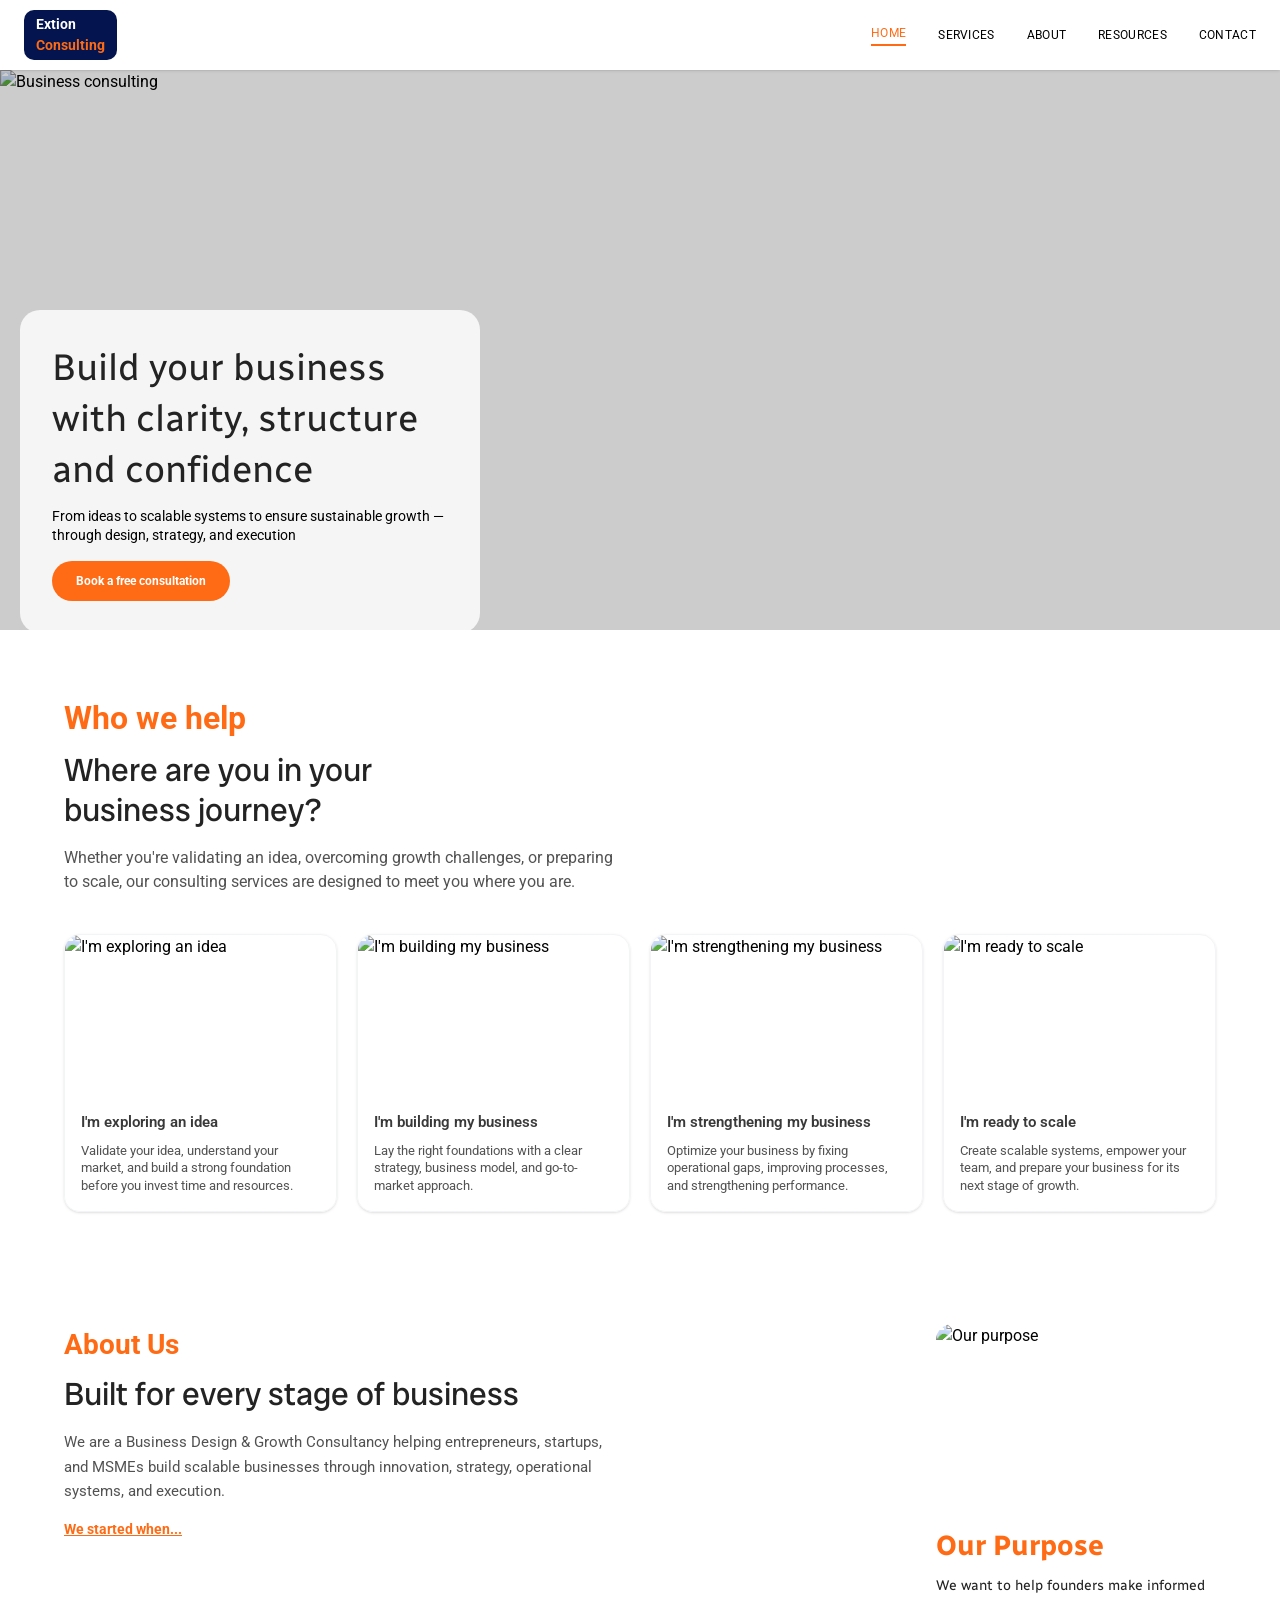
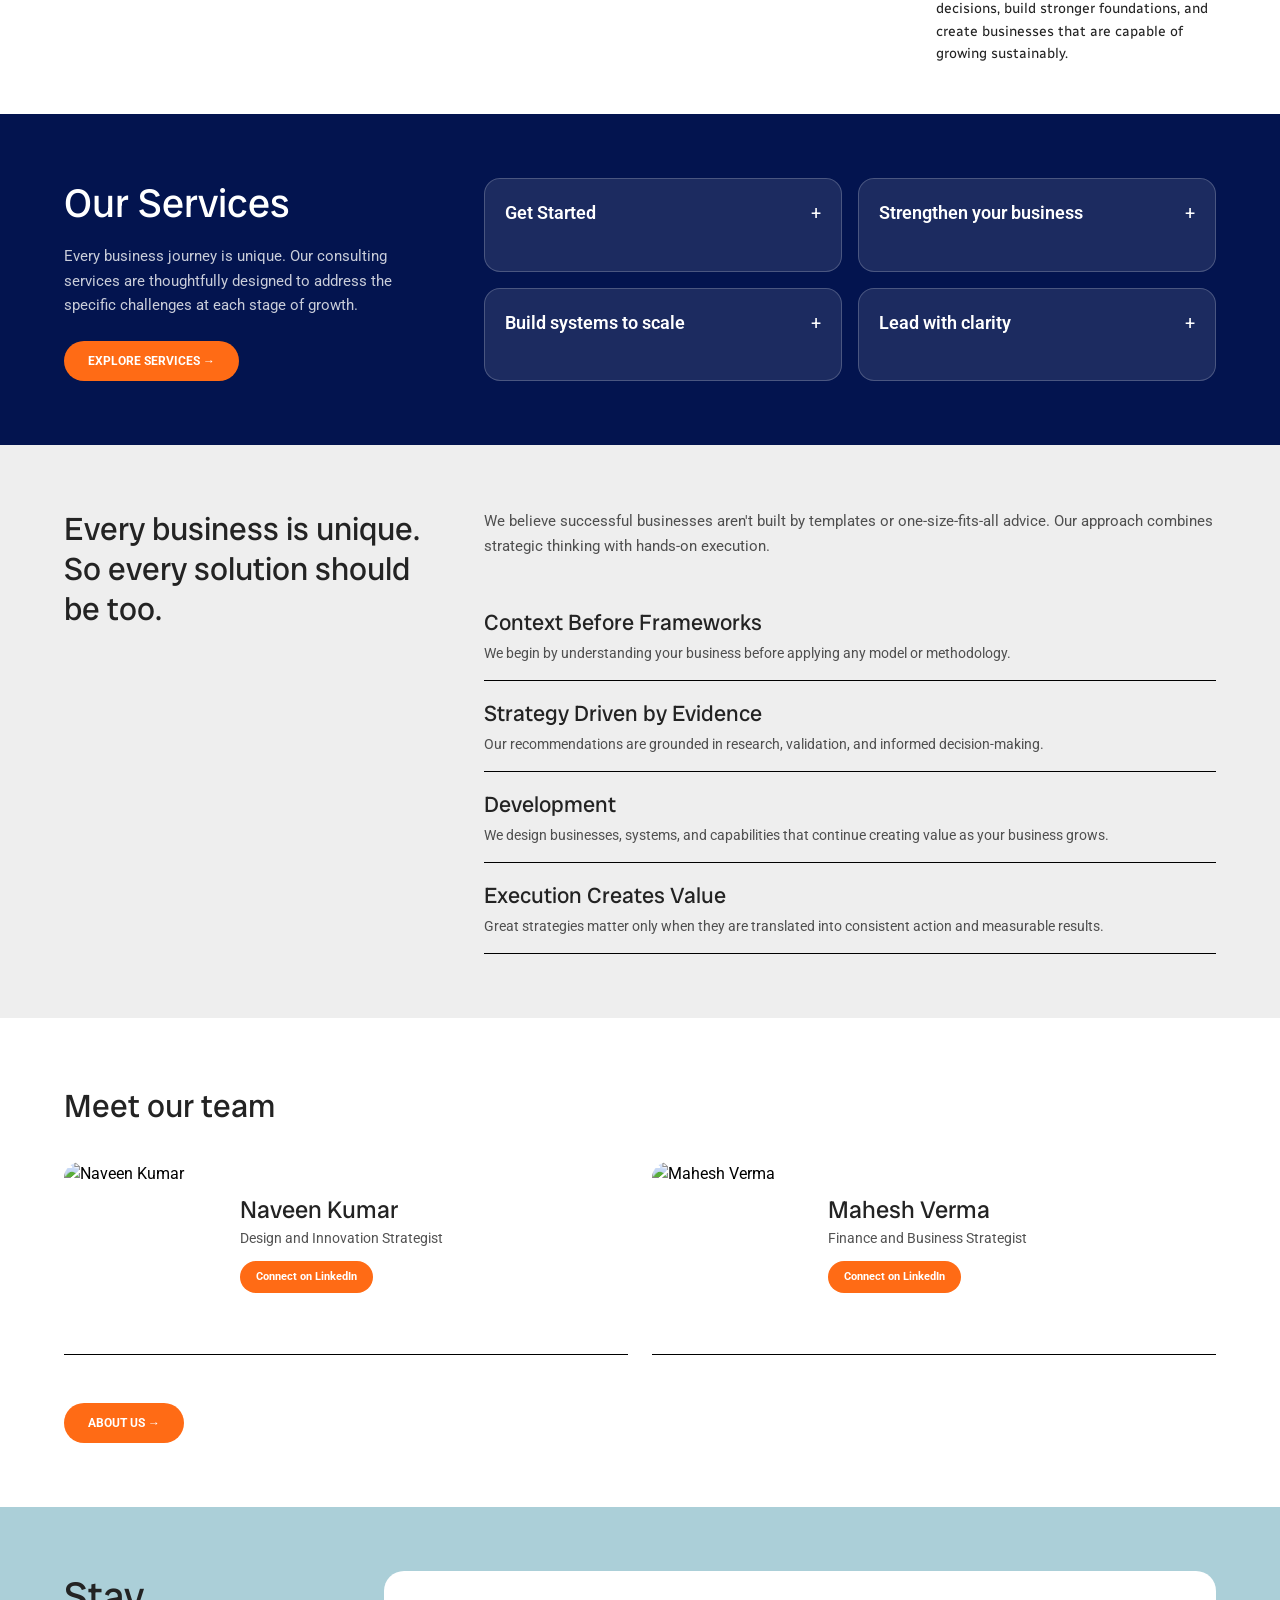
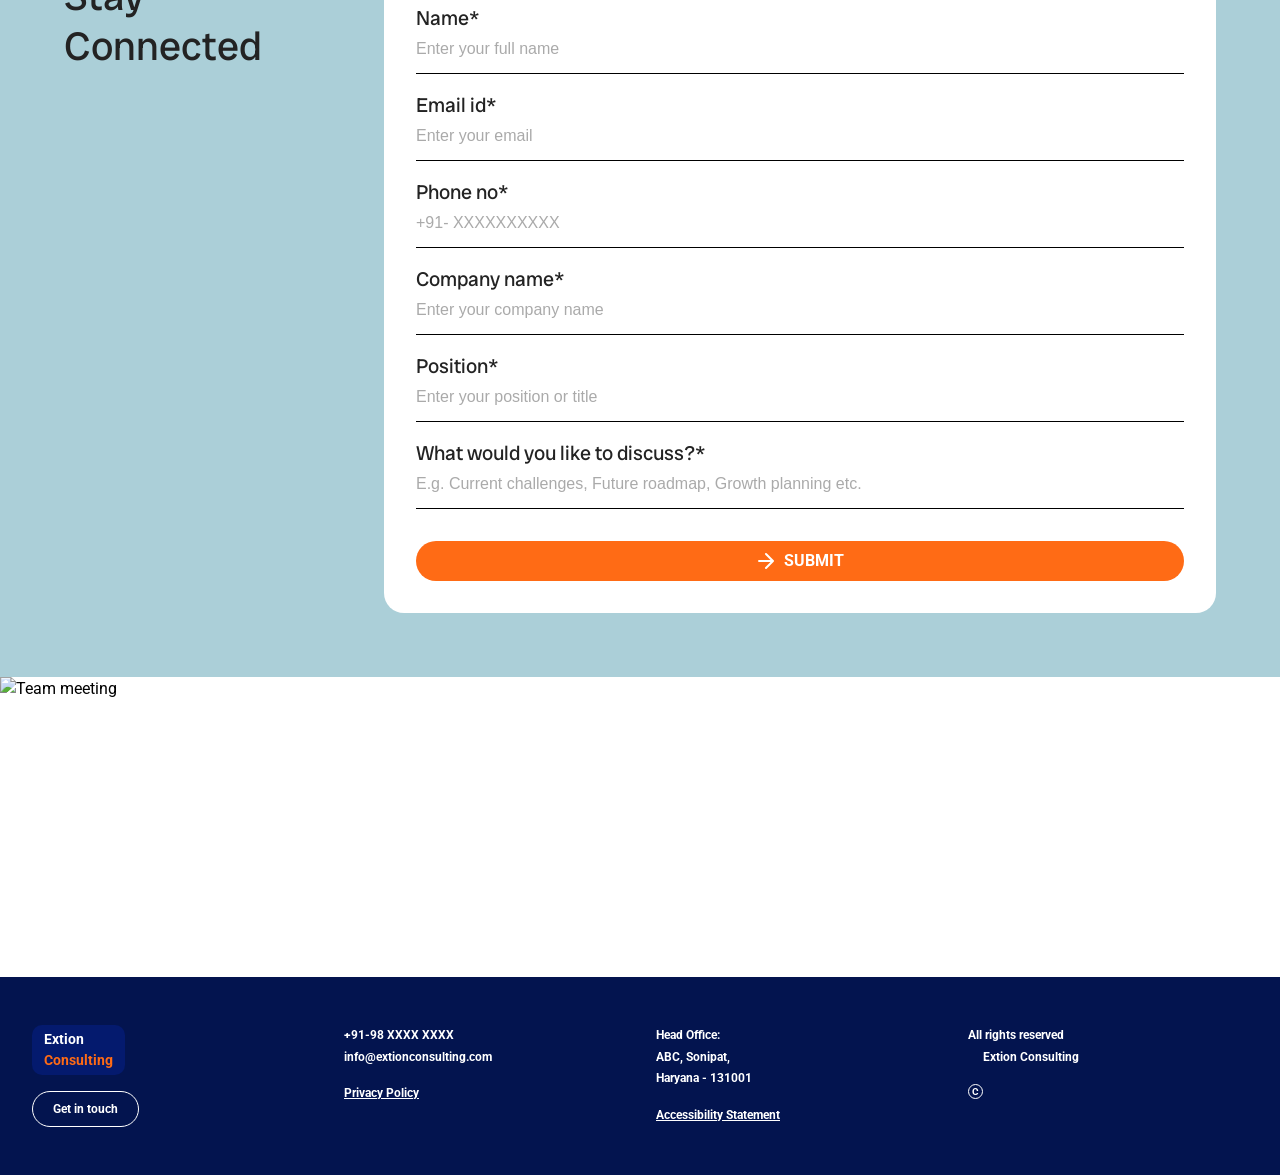
==== index.html @ d7522b1a "Second Commit" ====
<!doctype html>
<html lang="en">
<head>
  <meta charset="utf-8">
  <meta name="viewport" content="width=device-width, initial-scale=1">
  <title>Extion Consulting — Business Design &amp; Growth Consultancy</title>
  <meta name="description" content="Extion Consulting helps entrepreneurs, startups, and MSMEs build scalable businesses through innovation, strategy, operational systems, and execution.">
  <link rel="icon" href="favicon.svg" type="image/svg+xml">
  <link rel="preconnect" href="https://fonts.googleapis.com">
  <link rel="preconnect" href="https://fonts.gstatic.com" crossorigin>
  <link rel="stylesheet" href="https://fonts.googleapis.com/css2?family=Radio+Canada+Big&family=Radio+Canada:wght@400;500;600;700&family=Roboto:wght@400;600;700&display=swap">
  <link rel="stylesheet" href="css/styles.css">
  <script src="js/main.js" defer></script>
</head>
<body>
  <a class="skip-link" href="#main">Skip to content</a>

  <header class="site-header">
    <div class="site-header__inner">
      <a href="index.html" class="logo" aria-label="Extion Consulting — home">
        <span>Extion<br><span class="logo__accent">Consulting</span></span>
      </a>
      <nav class="main-nav" aria-label="Main">
        <a href="index.html" aria-current="page">HOME</a>
        <a href="services.html">SERVICES</a>
        <a href="about.html">ABOUT</a>
        <a href="resources.html">RESOURCES</a>
        <a href="contact.html">CONTACT</a>
      </nav>
      <button class="menu-toggle" type="button" aria-expanded="false" aria-controls="mobile-nav" aria-label="Open menu">
        <span></span><span></span><span></span>
      </button>
    </div>
    <nav class="mobile-nav" id="mobile-nav" aria-label="Main" hidden>
      <a href="index.html" aria-current="page">HOME</a>
      <a href="services.html">SERVICES</a>
      <a href="about.html">ABOUT</a>
      <a href="resources.html">RESOURCES</a>
      <a href="contact.html">CONTACT</a>
    </nav>
  </header>

  <main id="main">
    <section class="hero">
      <img src="https://images.unsplash.com/photo-1552664730-d307ca884978?w=1400&amp;h=700&amp;fit=crop&amp;auto=format" alt="Business consulting" width="1400" height="700" fetchpriority="high">
      <div class="hero__card">
        <h1 class="hero__title">Build your business with clarity, structure and confidence</h1>
        <p class="hero__text">From ideas to scalable systems to ensure sustainable growth — through design, strategy, and execution</p>
        <a href="contact.html" class="btn">Book a free consultation</a>
      </div>
    </section>

    <section class="container audience">
      <p class="kicker">Who we help</p>
      <h2 class="audience__title">Where are you in your business journey?</h2>
      <p class="audience__lead">Whether you're validating an idea, overcoming growth challenges, or preparing to scale, our consulting services are designed to meet you where you are.</p>
      <div class="audience-grid">
        <article class="audience-card">
          <img src="https://images.unsplash.com/photo-1522202176988-66273c2fd55f?w=400&amp;h=300&amp;fit=crop&amp;auto=format" alt="I'm exploring an idea" width="400" height="300" loading="lazy">
          <div class="audience-card__body">
            <h3 class="audience-card__title">I'm exploring an idea</h3>
            <p class="audience-card__text">Validate your idea, understand your market, and build a strong foundation before you invest time and resources.</p>
          </div>
        </article>
        <article class="audience-card">
          <img src="https://images.unsplash.com/photo-1559526324-4b87b5e36e44?w=400&amp;h=300&amp;fit=crop&amp;auto=format" alt="I'm building my business" width="400" height="300" loading="lazy">
          <div class="audience-card__body">
            <h3 class="audience-card__title">I'm building my business</h3>
            <p class="audience-card__text">Lay the right foundations with a clear strategy, business model, and go-to-market approach.</p>
          </div>
        </article>
        <article class="audience-card">
          <img src="https://images.unsplash.com/photo-1542744173-8e7e53415bb0?w=400&amp;h=300&amp;fit=crop&amp;auto=format" alt="I'm strengthening my business" width="400" height="300" loading="lazy">
          <div class="audience-card__body">
            <h3 class="audience-card__title">I'm strengthening my business</h3>
            <p class="audience-card__text">Optimize your business by fixing operational gaps, improving processes, and strengthening performance.</p>
          </div>
        </article>
        <article class="audience-card">
          <img src="https://images.unsplash.com/photo-1507003211169-0a1dd7228f2d?w=400&amp;h=300&amp;fit=crop&amp;auto=format" alt="I'm ready to scale" width="400" height="300" loading="lazy">
          <div class="audience-card__body">
            <h3 class="audience-card__title">I'm ready to scale</h3>
            <p class="audience-card__text">Create scalable systems, empower your team, and prepare your business for its next stage of growth.</p>
          </div>
        </article>
      </div>
    </section>

    <section class="container about-intro">
      <div class="about-intro__main">
        <p class="kicker kicker--sm">About Us</p>
        <h2 class="about-intro__title">Built for every stage of business</h2>
        <p class="about-intro__text">We are a Business Design &amp; Growth Consultancy helping entrepreneurs, startups, and MSMEs build scalable businesses through innovation, strategy, operational systems, and execution.</p>
        <a href="about.html" class="text-link">We started when...</a>
      </div>
      <div class="purpose-card">
        <img src="https://images.unsplash.com/photo-1553877522-43269d4ea984?w=600&amp;h=400&amp;fit=crop&amp;auto=format" alt="Our purpose" width="600" height="400" loading="lazy">
        <div class="purpose-card__body">
          <h3 class="purpose-card__title">Our Purpose</h3>
          <p class="purpose-card__text">We want to help founders make informed decisions, build stronger foundations, and create businesses that are capable of growing sustainably.</p>
        </div>
      </div>
    </section>

    <section class="section-navy">
      <div class="container services-preview">
        <div class="services-preview__intro">
          <h2 class="services-preview__title">Our Services</h2>
          <p class="services-preview__text">Every business journey is unique. Our consulting services are thoughtfully designed to address the specific challenges at each stage of growth.</p>
          <a href="services.html" class="btn">EXPLORE SERVICES →</a>
        </div>
        <div class="svc-cards">
          <div class="svc-card">
            <button class="svc-card__head" type="button" aria-expanded="false" aria-controls="svc-desc-1">
              <span class="svc-card__title">Get Started</span>
              <span class="svc-card__icon" aria-hidden="true">+</span>
            </button>
            <p class="svc-card__desc" id="svc-desc-1" hidden>Turn promising ideas into viable businesses through research, validation, strategic planning, and structured execution that reduces uncertainty and builds confidence.</p>
          </div>
          <div class="svc-card">
            <button class="svc-card__head" type="button" aria-expanded="false" aria-controls="svc-desc-2">
              <span class="svc-card__title">Strengthen your business</span>
              <span class="svc-card__icon" aria-hidden="true">+</span>
            </button>
            <p class="svc-card__desc" id="svc-desc-2" hidden>Identify hidden gaps, improve performance, and overcome growth challenges with comprehensive business assessments, audits, and targeted strategic improvements.</p>
          </div>
          <div class="svc-card">
            <button class="svc-card__head" type="button" aria-expanded="false" aria-controls="svc-desc-3">
              <span class="svc-card__title">Build systems to scale</span>
              <span class="svc-card__icon" aria-hidden="true">+</span>
            </button>
            <p class="svc-card__desc" id="svc-desc-3" hidden>Create scalable systems, empower your team, and prepare your business for its next stage of growth with structured frameworks.</p>
          </div>
          <div class="svc-card">
            <button class="svc-card__head" type="button" aria-expanded="false" aria-controls="svc-desc-4">
              <span class="svc-card__title">Lead with clarity</span>
              <span class="svc-card__icon" aria-hidden="true">+</span>
            </button>
            <p class="svc-card__desc" id="svc-desc-4" hidden>Develop stronger leadership, aligned teams, and clear strategic direction to make confident decisions, foster innovation, and drive long-term business success.</p>
          </div>
        </div>
      </div>
    </section>

    <section class="approach">
      <div class="container approach__inner">
        <h2 class="approach__title">Every business is unique. So every solution should be too.</h2>
        <div class="approach__body">
          <p class="approach__lead">We believe successful businesses aren't built by templates or one-size-fits-all advice. Our approach combines strategic thinking with hands-on execution.</p>
          <div class="principle">
            <h3 class="principle__title">Context Before Frameworks</h3>
            <p class="principle__text">We begin by understanding your business before applying any model or methodology.</p>
          </div>
          <div class="principle">
            <h3 class="principle__title">Strategy Driven by Evidence</h3>
            <p class="principle__text">Our recommendations are grounded in research, validation, and informed decision-making.</p>
          </div>
          <div class="principle">
            <h3 class="principle__title">Development</h3>
            <p class="principle__text">We design businesses, systems, and capabilities that continue creating value as your business grows.</p>
          </div>
          <div class="principle">
            <h3 class="principle__title">Execution Creates Value</h3>
            <p class="principle__text">Great strategies matter only when they are translated into consistent action and measurable results.</p>
          </div>
        </div>
      </div>
    </section>

    <section class="team">
      <div class="container">
        <h2 class="team__title">Meet our team</h2>
        <div class="team__list">
          <article class="member">
            <img src="https://images.unsplash.com/photo-1560250097-0b93528c311a?w=600&amp;h=600&amp;fit=crop&amp;auto=format" alt="Naveen Kumar" width="600" height="600" loading="lazy">
            <div>
              <h3 class="member__name">Naveen Kumar</h3>
              <p class="member__role">Design and Innovation Strategist</p>
              <a href="https://linkedin.com" target="_blank" rel="noopener noreferrer" class="btn btn--sm">Connect on LinkedIn</a>
            </div>
          </article>
          <article class="member">
            <img src="https://images.unsplash.com/photo-1560250097-0b93528c311a?w=600&amp;h=600&amp;fit=crop&amp;auto=format" alt="Mahesh Verma" width="600" height="600" loading="lazy">
            <div>
              <h3 class="member__name">Mahesh Verma</h3>
              <p class="member__role">Finance and Business Strategist</p>
              <a href="https://linkedin.com" target="_blank" rel="noopener noreferrer" class="btn btn--sm">Connect on LinkedIn</a>
            </div>
          </article>
        </div>
        <a href="about.html" class="btn">ABOUT US →</a>
      </div>
    </section>

    <section class="connect" id="stay-connected">
      <div class="container connect__inner">
        <h2 class="connect__title">Stay<br>Connected</h2>
        <div class="connect__card">
          <form class="contact-form">
            <div class="field">
              <label for="cf-name">Name*</label>
              <input id="cf-name" name="name" type="text" placeholder="Enter your full name" autocomplete="name" required>
            </div>
            <div class="field">
              <label for="cf-email">Email id*</label>
              <input id="cf-email" name="email" type="email" placeholder="Enter your email" autocomplete="email" required>
            </div>
            <div class="field">
              <label for="cf-phone">Phone no*</label>
              <input id="cf-phone" name="phone" type="tel" placeholder="+91- XXXXXXXXXX" autocomplete="tel" required>
            </div>
            <div class="field">
              <label for="cf-company">Company name*</label>
              <input id="cf-company" name="company" type="text" placeholder="Enter your company name" autocomplete="organization" required>
            </div>
            <div class="field">
              <label for="cf-position">Position*</label>
              <input id="cf-position" name="position" type="text" placeholder="Enter your position or title" autocomplete="organization-title" required>
            </div>
            <div class="field">
              <label for="cf-topic">What would you like to discuss?*</label>
              <input id="cf-topic" name="topic" type="text" placeholder="E.g. Current challenges, Future roadmap, Growth planning etc." required>
            </div>
            <button type="submit" class="btn btn--block">
              <svg width="20" height="20" viewBox="0 0 29.67 29.67" fill="none" aria-hidden="true"><path d="M4.5 14.83h20M14.83 4.5l10.33 10.33-10.33 10.34" stroke="white" stroke-width="3" stroke-linecap="round" stroke-linejoin="round"/></svg>
              SUBMIT
            </button>
            <p class="form-error" role="alert" hidden>Sorry, something went wrong. Please try again or email us directly.</p>
          </form>
          <div class="form-success" role="status" hidden>
            <div class="form-success__icon" aria-hidden="true">✓</div>
            <p class="form-success__title">Thank you!</p>
            <p class="form-success__text">We'll be in touch shortly.</p>
            <button type="button" class="form-success__again">Submit another</button>
          </div>
        </div>
      </div>
    </section>

    <div class="banner">
      <img src="https://images.unsplash.com/photo-1600880292203-757bb62b4baf?w=1400&amp;h=500&amp;fit=crop&amp;auto=format" alt="Team meeting" width="1400" height="500" loading="lazy">
    </div>
  </main>

  <footer class="site-footer">
    <div class="site-footer__inner">
      <div>
        <a href="index.html" class="logo" aria-label="Extion Consulting — home">
          <span>Extion<br><span class="logo__accent">Consulting</span></span>
        </a>
        <a href="contact.html" class="btn-outline">Get in touch</a>
      </div>
      <div>
        <p class="footer-text">+91-98 XXXX XXXX<br><a href="mailto:info@extionconsulting.com">info@extionconsulting.com</a></p>
        <a href="#" class="footer-link">Privacy Policy</a>
      </div>
      <div>
        <address class="footer-text">Head Office:<br>ABC, Sonipat,<br>Haryana - 131001</address>
        <a href="#" class="footer-link">Accessibility Statement</a>
      </div>
      <div>
        <p class="footer-text">All rights reserved<br>&nbsp;&nbsp;&nbsp;&nbsp;&nbsp;Extion Consulting</p>
        <span class="copyright-mark" role="img" aria-label="Copyright">C</span>
      </div>
    </div>
  </footer>
</body>
</html>
---- css/styles.css ----
/* ==========================================================================
   Extion Consulting — site styles
   ========================================================================== */

:root {
  --navy: #03144f;
  --navy-light: #041a6e;
  --orange: #ff6b15;
  --orange-dark: #e65400;
  --ink: #232323;
  --ink-90: rgba(35, 35, 35, 0.9);
  --muted: rgba(35, 35, 35, 0.79);
  --on-navy-muted: rgba(255, 255, 255, 0.79);
  --sky: #abcfd8;
  --stone: #eeeeee;

  --gray-50: #f9fafb;
  --gray-100: #f3f4f6;
  --gray-200: #e5e7eb;
  --gray-300: #d1d5dc;
  --gray-400: #99a1af;
  --gray-500: #6a7282;
  --orange-50: #fff7ed;
  --orange-100: #ffedd4;

  --font-display: "Radio Canada", sans-serif;
  --font-heading: "Radio Canada Big", sans-serif;
  --font-body: "Roboto", sans-serif;

  --shadow-sm: 0 1px 3px 0 rgb(0 0 0 / 0.1), 0 1px 2px -1px rgb(0 0 0 / 0.1);
  --shadow-md: 0 4px 6px -1px rgb(0 0 0 / 0.1), 0 2px 4px -2px rgb(0 0 0 / 0.1);
  --ease: 0.15s cubic-bezier(0.4, 0, 0.2, 1);
}

/* Reset ------------------------------------------------------------------ */

*,
*::before,
*::after {
  box-sizing: border-box;
  margin: 0;
  padding: 0;
  border: 0 solid;
}

html {
  line-height: 1.5;
  -webkit-text-size-adjust: 100%;
  -webkit-tap-highlight-color: transparent;
}

body {
  min-height: 100vh;
  display: flex;
  flex-direction: column;
  font-family: var(--font-body);
  color: #000;
  background: #fff;
}

main { flex: 1; }

h1, h2, h3, h4 { font-size: inherit; font-weight: inherit; }
a { color: inherit; text-decoration: none; }
img { display: block; max-width: 100%; }
ul { list-style: none; }
address { font-style: normal; }
table { border-collapse: collapse; }

button,
input {
  font: inherit;
  color: inherit;
  letter-spacing: inherit;
  background: transparent;
}

button { cursor: pointer; }

[hidden] { display: none !important; }

:focus-visible {
  outline: 2px solid var(--orange);
  outline-offset: 2px;
}

.skip-link {
  position: absolute;
  left: 16px;
  top: -60px;
  z-index: 100;
  padding: 8px 16px;
  border-radius: 9999px;
  background: var(--navy);
  color: #fff;
  font-size: 14px;
}
.skip-link:focus { top: 12px; }

.container {
  max-width: 1200px;
  margin-inline: auto;
  padding-inline: 24px;
}

/* Buttons ---------------------------------------------------------------- */

.btn {
  display: inline-flex;
  align-items: center;
  justify-content: center;
  gap: 8px;
  height: 40px;
  padding-inline: 24px;
  border-radius: 9999px;
  background: var(--orange);
  color: #fff;
  font-family: var(--font-body);
  font-weight: 700;
  font-size: 12px;
  transition: background-color var(--ease);
}
.btn:hover { background: var(--orange-dark); }

.btn--sm {
  display: inline-block;
  height: 32px;
  line-height: 32px;
  padding-inline: 16px;
  font-size: 11px;
}

.btn--md {
  display: inline-block;
  height: 34px;
  line-height: 34px;
  padding-inline: 20px;
}

.btn--block {
  width: 100%;
  font-size: 16px;
}

.btn-outline {
  display: inline-flex;
  align-items: center;
  height: 36px;
  padding-inline: 20px;
  border: 1px solid #fff;
  border-radius: 9999px;
  font-weight: 700;
  font-size: 12px;
  transition: background-color var(--ease), color var(--ease);
}
.btn-outline:hover { background: #fff; color: var(--navy); }

.text-link {
  margin-top: 16px;
  color: var(--orange);
  text-decoration: underline;
  font-weight: 700;
  font-size: 14px;
  display: inline-block;
}

/* Header ----------------------------------------------------------------- */

.site-header {
  position: sticky;
  top: 0;
  z-index: 50;
  background: #fff;
  box-shadow: var(--shadow-sm);
}

.site-header__inner {
  max-width: 1440px;
  height: 70px;
  margin-inline: auto;
  padding-inline: 24px;
  display: flex;
  align-items: center;
  justify-content: space-between;
}

.logo {
  display: flex;
  align-items: center;
  flex-shrink: 0;
  width: fit-content;
  height: 50px;
  padding-inline: 12px;
  border-radius: 10px;
  background: var(--navy);
  color: #fff;
  font-weight: 700;
  font-size: 14px;
  line-height: 1.5;
}
.logo__accent { color: var(--orange); }

.main-nav {
  display: none;
  align-items: center;
  gap: 32px;
}

.main-nav a,
.mobile-nav a {
  font-size: 12px;
  letter-spacing: 0.025em;
  color: #000;
  transition: color var(--ease);
}
.main-nav a:hover { color: var(--orange); }
.main-nav a[aria-current="page"] {
  color: var(--orange);
  border-bottom: 2px solid var(--orange);
  padding-bottom: 2px;
}

.menu-toggle { padding: 8px; }
.menu-toggle span {
  display: block;
  width: 20px;
  height: 2px;
  background: #000;
}
.menu-toggle span + span { margin-top: 4px; }

.mobile-nav {
  display: flex;
  flex-direction: column;
  gap: 16px;
  padding: 16px 24px;
  border-top: 1px solid var(--gray-200);
  background: #fff;
}
.mobile-nav a { font-size: 13px; }
.mobile-nav a[aria-current="page"] { color: var(--orange); }

@media (min-width: 768px) {
  .main-nav { display: flex; }
  .menu-toggle,
  .mobile-nav { display: none !important; }
}

/* Heroes ----------------------------------------------------------------- */

.hero {
  position: relative;
  height: 560px;
  overflow: hidden;
}

.hero > img {
  position: absolute;
  inset: 0;
  width: 100%;
  height: 100%;
  object-fit: cover;
}

.hero::after {
  content: "";
  position: absolute;
  inset: 0;
  background: rgb(0 0 0 / var(--overlay, 0.2));
}

.hero__card {
  position: absolute;
  z-index: 1;
  left: 20px;
  right: 20px;
  bottom: 20px;
  max-width: 460px;
  padding: 32px;
  border-radius: 20px;
  background: rgb(255 255 255 / 0.8);
}

.hero__title {
  margin-bottom: 12px;
  font-family: var(--font-display);
  font-size: 28px;
  line-height: 1.375;
  color: var(--ink);
}

.hero__text {
  margin-bottom: 16px;
  font-size: 14px;
  line-height: 1.375;
  color: #000;
}

@media (min-width: 768px) {
  .hero__card {
    top: 240px;
    right: auto;
    bottom: auto;
  }
  .hero__title { font-size: 37px; }
}

/* Inner-page hero */
.hero--page { height: 400px; --overlay: 0.25; }
.hero--tall { height: 440px; }
.hero--dark { --overlay: 0.3; }

.hero--page .hero__card {
  top: 80px;
  left: 5%;
  right: 5%;
  bottom: auto;
  max-width: 420px;
  background: rgb(255 255 255 / 0.85);
}
.hero--page .hero__card--wide { max-width: 460px; }

@media (min-width: 768px) {
  .hero--page .hero__card { left: 8%; right: auto; }
}

.hero__eyebrow {
  margin-bottom: 4px;
  font-family: var(--font-display);
  font-weight: 500;
  font-size: 24px;
  color: var(--orange);
}

.hero__heading {
  font-family: var(--font-display);
  font-size: 30px;
  line-height: 1.375;
  color: var(--ink);
}
.hero__heading--lg { font-size: 32px; }

.hero--page .hero__card .btn { margin-top: 16px; }

/* Shared section bits ------------------------------------------------------ */

.kicker {
  margin-bottom: 8px;
  font-weight: 700;
  font-size: 32px;
  color: var(--orange);
}
.kicker--sm { font-size: 28px; }

.section-navy {
  padding-block: 64px;
  background: var(--navy);
}

.banner {
  position: relative;
  height: 300px;
  overflow: hidden;
}
.banner--tall { height: 320px; }
.banner img {
  width: 100%;
  height: 100%;
  object-fit: cover;
}

/* Home: who we help -------------------------------------------------------- */

.audience { padding-block: 64px; }

.audience__title {
  max-width: 400px;
  margin-bottom: 16px;
  font-family: var(--font-heading);
  font-size: 32px;
  line-height: 1.25;
  color: var(--ink);
}

.audience__lead {
  max-width: 560px;
  margin-bottom: 40px;
  font-size: 16px;
  color: var(--muted);
}

.audience-grid {
  display: grid;
  grid-template-columns: repeat(2, minmax(0, 1fr));
  gap: 20px;
}
@media (min-width: 768px) {
  .audience-grid { grid-template-columns: repeat(4, minmax(0, 1fr)); }
}

.audience-card {
  overflow: hidden;
  border: 1px solid var(--gray-100);
  border-radius: 16px;
  box-shadow: var(--shadow-sm);
}
.audience-card img {
  width: 100%;
  height: 160px;
  object-fit: cover;
}
.audience-card__body {
  padding: 16px;
  background: #fff;
}
.audience-card__title {
  margin-bottom: 8px;
  font-weight: 600;
  font-size: 15px;
  color: var(--ink-90);
}
.audience-card__text {
  font-size: 13px;
  line-height: 1.375;
  color: var(--muted);
}

/* Home: about intro -------------------------------------------------------- */

.about-intro {
  display: flex;
  flex-direction: column;
  align-items: flex-start;
  gap: 40px;
  padding-block: 48px;
}
.about-intro__main { flex: 1; }

.about-intro__title {
  margin-bottom: 16px;
  font-family: var(--font-heading);
  font-size: 32px;
  line-height: 1.25;
  color: var(--ink);
}

.about-intro__text {
  max-width: 560px;
  font-size: 15px;
  line-height: 1.625;
  color: var(--muted);
}

.purpose-card {
  width: 100%;
  flex-shrink: 0;
}
.purpose-card img {
  width: 100%;
  height: 185px;
  object-fit: cover;
  border-radius: 16px;
}
.purpose-card__body { margin-top: 16px; }
.purpose-card__title {
  font-family: var(--font-display);
  font-weight: 700;
  font-size: 28px;
  color: var(--orange);
}
.purpose-card__text {
  margin-top: 8px;
  font-family: var(--font-display);
  font-size: 14px;
  line-height: 1.625;
  color: var(--ink);
}

@media (min-width: 768px) {
  .about-intro { flex-direction: row; }
  .purpose-card { width: 280px; }
}

/* Home: services preview --------------------------------------------------- */

.services-preview {
  display: flex;
  flex-direction: column;
  gap: 40px;
}
.services-preview__intro { flex-shrink: 0; }

.services-preview__title {
  margin-bottom: 16px;
  font-family: var(--font-heading);
  font-size: 40px;
  line-height: 1.25;
  color: #fff;
}

.services-preview__text {
  font-size: 15px;
  line-height: 1.625;
  color: var(--on-navy-muted);
}
.services-preview__intro .btn { margin-top: 24px; }

.svc-cards {
  flex: 1;
  display: grid;
  grid-template-columns: minmax(0, 1fr);
  gap: 16px;
}

.svc-card {
  padding: 20px;
  border: 1px solid rgb(255 255 255 / 0.2);
  border-radius: 16px;
  background: rgb(255 255 255 / 0.1);
  cursor: pointer;
  transition: background-color var(--ease);
}
.svc-card:hover { background: rgb(255 255 255 / 0.2); }

.svc-card__head {
  width: 100%;
  display: flex;
  align-items: flex-start;
  justify-content: space-between;
  gap: 8px;
  text-align: left;
  color: #fff;
}
.svc-card__title {
  font-weight: 600;
  font-size: 18px;
}
.svc-card__icon {
  flex-shrink: 0;
  font-size: 18px;
  line-height: 28px;
}
.svc-card__desc {
  margin-top: 12px;
  font-size: 13px;
  line-height: 1.625;
  color: var(--on-navy-muted);
}

@media (min-width: 768px) {
  .services-preview { flex-direction: row; }
  .services-preview__intro { width: 380px; }
  .svc-cards { grid-template-columns: repeat(2, minmax(0, 1fr)); }
}

/* Home: approach ----------------------------------------------------------- */

.approach {
  padding-block: 64px;
  background: var(--stone);
}

.approach__inner {
  display: flex;
  flex-direction: column;
  align-items: flex-start;
  gap: 40px;
}

.approach__title {
  flex-shrink: 0;
  font-family: var(--font-heading);
  font-size: 32px;
  line-height: 1.25;
  color: var(--ink);
}
.approach__body { flex: 1; }

.approach__lead {
  margin-bottom: 32px;
  font-size: 15px;
  line-height: 1.625;
  color: var(--muted);
}

.principle {
  padding-block: 16px;
  border-bottom: 1px solid #000;
}
.principle__title {
  font-family: var(--font-heading);
  font-size: 22px;
  color: var(--ink);
}
.principle__text {
  margin-top: 4px;
  font-size: 14px;
  color: var(--muted);
}

@media (min-width: 768px) {
  .approach__inner { flex-direction: row; }
  .approach__title { width: 380px; }
}

/* Home: team --------------------------------------------------------------- */

.team { padding-block: 64px; }

.team__title {
  margin-bottom: 32px;
  font-family: var(--font-heading);
  font-size: 32px;
  color: var(--ink);
}

.team__list {
  display: flex;
  flex-direction: column;
  gap: 24px;
  margin-bottom: 48px;
}

.member {
  flex: 1;
  display: flex;
  align-items: center;
  gap: 16px;
  padding-bottom: 32px;
  border-bottom: 1px solid #000;
}
.member img {
  flex-shrink: 0;
  width: 160px;
  height: 160px;
  object-fit: cover;
  border-radius: 16px;
}
.member__name {
  font-family: var(--font-heading);
  font-size: 24px;
  color: var(--ink);
}
.member__role {
  font-size: 14px;
  color: var(--muted);
}
.member .btn { margin-top: 12px; }

@media (min-width: 768px) {
  .team__list { flex-direction: row; }
}

/* Contact form ("Stay Connected") ----------------------------------------- */

.connect {
  padding-block: 64px;
  background: var(--sky);
}

.connect__inner {
  display: flex;
  flex-direction: column;
  align-items: flex-start;
  gap: 40px;
}

.connect__title {
  flex-shrink: 0;
  font-family: var(--font-heading);
  font-size: 40px;
  line-height: 1.25;
  color: var(--ink);
}

.connect__card {
  flex: 1;
  width: 100%;
  padding: 32px;
  border-radius: 20px;
  background: #fff;
}

@media (min-width: 768px) {
  .connect__inner { flex-direction: row; }
  .connect__title { width: 280px; }
}

.field {
  margin-bottom: 16px;
  padding-bottom: 8px;
  border-bottom: 1px solid #000;
  transition: border-color var(--ease);
}
.field:focus-within { border-bottom-color: var(--orange); }

.field label {
  display: block;
  font-family: var(--font-heading);
  font-size: 20px;
  line-height: 1.5;
  color: var(--ink);
}

.field input {
  width: 100%;
  padding-block: 4px;
  font-family: Arial, sans-serif;
  font-size: 16px;
  color: var(--ink);
  outline: none;
}
.field input::placeholder { color: #aaa; }

.contact-form .btn--block { margin-top: 16px; }
.contact-form .btn[disabled] { opacity: 0.7; cursor: wait; }

.form-error {
  margin-top: 12px;
  font-size: 14px;
  color: #c62828;
}

.form-success {
  display: flex;
  flex-direction: column;
  align-items: center;
  justify-content: center;
  padding-block: 64px;
  text-align: center;
}
.form-success__icon {
  display: flex;
  align-items: center;
  justify-content: center;
  width: 64px;
  height: 64px;
  margin-bottom: 16px;
  border-radius: 50%;
  background: var(--orange);
  color: #fff;
  font-size: 24px;
}
.form-success__title {
  font-family: var(--font-heading);
  font-size: 28px;
  color: var(--ink);
}
.form-success__text {
  margin-top: 8px;
  font-size: 16px;
  color: var(--gray-500);
}
.form-success__again {
  margin-top: 24px;
  font-size: 14px;
  color: var(--orange);
  text-decoration: underline;
}

/* Footer ----------------------------------------------------------------- */

.site-footer {
  background: var(--navy);
  color: #fff;
}

.site-footer__inner {
  max-width: 1440px;
  margin-inline: auto;
  padding: 48px 32px;
  display: grid;
  grid-template-columns: repeat(2, minmax(0, 1fr));
  gap: 32px;
}
@media (min-width: 768px) {
  .site-footer__inner { grid-template-columns: repeat(4, minmax(0, 1fr)); }
}

.site-footer .logo {
  margin-bottom: 16px;
  background: var(--navy-light);
}

.footer-text {
  font-weight: 700;
  font-size: 12px;
  line-height: 1.8;
}

.footer-link {
  display: block;
  width: fit-content;
  margin-top: 16px;
  font-weight: 700;
  font-size: 12px;
  text-decoration: underline;
}

.copyright-mark {
  display: flex;
  align-items: center;
  justify-content: center;
  width: 15px;
  height: 15px;
  margin-top: 16px;
  border: 1px solid #fff;
  border-radius: 50%;
  font-weight: 700;
  font-size: 10px;
}

/* Services page ------------------------------------------------------------ */

.page-intro { padding-block: 48px; }
.page-intro p {
  max-width: 800px;
  font-family: var(--font-display);
  font-size: 16px;
  line-height: 1.625;
  color: var(--ink);
}

.table-section { padding-bottom: 64px; }

.table-toolbar {
  display: flex;
  flex-direction: column;
  justify-content: space-between;
  gap: 16px;
  margin-bottom: 24px;
}
.table-toolbar__title {
  font-family: var(--font-heading);
  font-size: 28px;
  color: var(--ink);
}

.search-input {
  width: 100%;
  height: 36px;
  padding-inline: 16px;
  border: 1px solid var(--gray-300);
  border-radius: 9999px;
  font-size: 13px;
  outline: none;
  -webkit-appearance: none;
  appearance: none;
  transition: border-color var(--ease);
}
.search-input:focus { border-color: var(--orange); }
.search-input:focus-visible { outline: none; }

@media (min-width: 640px) {
  .table-toolbar { flex-direction: row; align-items: center; }
  .table-toolbar .search-input { width: 220px; }
}

.table-wrap {
  overflow-x: auto;
  border: 1px solid var(--gray-200);
  border-radius: 16px;
}

.data-table { width: 100%; }

.data-table thead tr {
  background: var(--navy);
  color: #fff;
}

.data-table th {
  padding: 16px 20px;
  text-align: left;
  font-weight: 700;
  font-size: 13px;
}
.data-table th[data-sort] { padding: 0; }

.sort-btn {
  width: 100%;
  padding: 16px 20px;
  text-align: left;
  font-weight: 700;
  user-select: none;
  transition: background-color var(--ease);
}
.sort-btn:hover { background: var(--navy-light); }
.sort-btn:focus-visible { outline-offset: -2px; }

.data-table td { padding: 16px 20px; }

.row {
  border-bottom: 1px solid var(--gray-100);
  background: #fff;
  transition: background-color var(--ease);
}
.row.is-alt { background: var(--gray-50); }
.row:hover { background: var(--orange-50); }
.row--clickable { cursor: pointer; }

.cell-num {
  font-weight: 700;
  font-size: 14px;
  color: var(--orange);
}
.cell-title {
  font-weight: 600;
  font-size: 14px;
  color: var(--ink);
}
.cell-sub {
  font-size: 13px;
  color: var(--muted);
}
.cell-name {
  font-family: var(--font-display);
  font-weight: 500;
  font-size: 15px;
  color: var(--ink);
}
.cell-muted {
  font-size: 14px;
  color: var(--muted);
}

.expand-btn {
  width: 24px;
  font-size: 18px;
  line-height: 28px;
  text-align: left;
  color: var(--orange);
}

.details-row { background: var(--orange-50); }
.data-table .details-row td { padding: 20px; }

.details__text {
  margin-bottom: 16px;
  font-size: 14px;
  color: var(--muted);
}

.details__list {
  display: grid;
  grid-template-columns: repeat(2, minmax(0, 1fr));
  gap: 8px;
}
.details__list li {
  display: flex;
  align-items: center;
  gap: 8px;
  font-size: 13px;
  color: var(--ink);
}
.details__list li::before {
  content: "";
  flex-shrink: 0;
  width: 6px;
  height: 6px;
  border-radius: 50%;
  background: var(--orange);
}
.details-row .btn { margin-top: 20px; }

@media (min-width: 768px) {
  .details__list { grid-template-columns: repeat(3, minmax(0, 1fr)); }
}

.empty-row td {
  padding: 24px 20px;
  font-size: 14px;
  color: var(--gray-500);
  background: #fff;
}

.table-note {
  margin-top: 12px;
  font-size: 12px;
  color: var(--gray-400);
}

.tag {
  padding: 4px 12px;
  border-radius: 9999px;
  background: var(--orange-100);
  color: var(--orange);
  font-size: 12px;
}
.tag--bold {
  font-weight: 700;
  font-size: 11px;
}

.data-table .tag,
.sort-btn { white-space: nowrap; }

/* Tighter tables on phones */
@media (max-width: 639px) {
  .data-table th,
  .data-table td,
  .sort-btn { padding-inline: 12px; }
  .data-table .details-row td { padding: 16px 12px; }
}

.how {
  display: grid;
  gap: 48px;
}
.how__title {
  margin-bottom: 16px;
  font-family: var(--font-heading);
  font-size: 32px;
  color: #fff;
}
.step { margin-bottom: 24px; }
.step__title {
  margin-bottom: 4px;
  font-weight: 700;
  font-size: 16px;
  color: var(--orange);
}
.step__text {
  font-size: 14px;
  line-height: 1.625;
  color: var(--on-navy-muted);
}
.how__media {
  display: flex;
  align-items: center;
  justify-content: center;
}
.how__media img {
  width: 100%;
  height: 320px;
  object-fit: cover;
  border-radius: 16px;
}
@media (min-width: 768px) {
  .how { grid-template-columns: repeat(2, minmax(0, 1fr)); }
}

/* About page --------------------------------------------------------------- */

.we-are { padding-block: 56px; }
.we-are__title {
  margin-bottom: 16px;
  font-family: var(--font-display);
  font-weight: 500;
  font-size: 40px;
  color: var(--orange);
}
.we-are__text {
  max-width: 860px;
  font-family: var(--font-display);
  font-size: 18px;
  line-height: 1.625;
  color: var(--ink);
}

.section-pb { padding-bottom: 56px; }

.purpose-feature {
  display: flex;
  flex-direction: column;
  gap: 40px;
  overflow: hidden;
  border-radius: 20px;
  background: var(--gray-50);
}
.purpose-feature img {
  flex-shrink: 0;
  width: 100%;
  height: 260px;
  object-fit: cover;
}
.purpose-feature__body { padding: 32px; }
.purpose-feature__title {
  font-family: var(--font-display);
  font-weight: 700;
  font-size: 36px;
  color: var(--orange);
}
.purpose-feature__text {
  margin-top: 12px;
  font-family: var(--font-display);
  font-size: 16px;
  line-height: 1.625;
  color: var(--ink);
}
@media (max-width: 767px) {
  .purpose-feature { gap: 0; }
}
@media (min-width: 768px) {
  .purpose-feature { flex-direction: row; }
  .purpose-feature img { width: 400px; }
}

.why { text-align: center; }
.why__title {
  margin-bottom: 8px;
  font-family: var(--font-display);
  font-weight: 500;
  font-size: 36px;
  color: var(--orange-dark);
}
.why__sub {
  margin-bottom: 24px;
  font-family: var(--font-display);
  font-size: 18px;
  color: var(--ink);
}
.why-grid {
  display: grid;
  gap: 24px;
  text-align: left;
}
.why-card {
  padding: 24px;
  border-radius: 16px;
  background: var(--gray-50);
}
.why-card__title {
  margin-bottom: 8px;
  font-family: var(--font-display);
  font-weight: 600;
  font-size: 16px;
  color: var(--orange-dark);
}
.why-card__text {
  font-family: var(--font-display);
  font-size: 14px;
  line-height: 1.625;
  color: var(--ink);
}
.why__closing {
  max-width: 680px;
  margin: 32px auto 0;
  font-family: var(--font-display);
  font-weight: 600;
  font-size: 18px;
  color: var(--orange-dark);
}
@media (min-width: 768px) {
  .why-grid { grid-template-columns: repeat(3, minmax(0, 1fr)); }
}

.founders__title {
  margin-bottom: 32px;
  font-family: var(--font-display);
  font-weight: 500;
  font-size: 36px;
  color: var(--orange-dark);
}
.founders-grid {
  display: grid;
  gap: 24px;
}
.founder {
  position: relative;
  height: 300px;
  overflow: hidden;
  border-radius: 16px;
}
.founder img {
  position: absolute;
  inset: 0;
  width: 100%;
  height: 100%;
  object-fit: cover;
}
.founder__info {
  position: absolute;
  left: 0;
  right: 0;
  bottom: 0;
  padding: 24px;
  background: linear-gradient(to top, rgb(0 0 0 / 0.8), transparent);
}
.founder__name {
  font-family: var(--font-display);
  font-weight: 500;
  font-size: 28px;
  color: #fff;
}
.founder__role {
  font-family: var(--font-display);
  font-weight: 500;
  font-size: 16px;
  color: rgb(255 255 255 / 0.8);
}
.founder .btn { margin-top: 12px; }
@media (min-width: 768px) {
  .founders-grid { grid-template-columns: repeat(2, minmax(0, 1fr)); }
}

.experts {
  padding-block: 64px;
  background: var(--gray-50);
}
.experts__title {
  margin-bottom: 24px;
  font-family: var(--font-display);
  font-weight: 500;
  font-size: 36px;
  color: var(--orange);
}
.experts-toolbar {
  display: flex;
  flex-direction: column;
  gap: 16px;
  margin-bottom: 20px;
}
.experts-toolbar .search-input { flex-shrink: 0; }
@media (min-width: 640px) {
  .experts-toolbar { flex-direction: row; }
  .experts-toolbar .search-input { width: 200px; }
}

.chips {
  display: flex;
  flex-wrap: wrap;
  gap: 8px;
}
.chip {
  height: 32px;
  padding-inline: 12px;
  border: 1px solid var(--gray-300);
  border-radius: 9999px;
  background: #fff;
  color: var(--ink);
  font-size: 12px;
  transition: background-color var(--ease), border-color var(--ease), color var(--ease);
}
.chip:hover { border-color: var(--orange); }
.chip[aria-pressed="true"] {
  border-color: var(--orange);
  background: var(--orange);
  color: #fff;
}
.chips--lg { margin-bottom: 32px; }
.chips--lg .chip {
  height: 34px;
  padding-inline: 16px;
  font-size: 13px;
}

.join {
  padding-block: 48px;
  background: var(--sky);
}
.join__inner {
  display: flex;
  flex-direction: column;
  align-items: center;
  gap: 32px;
}
.join__body {
  flex: 1;
  width: 100%;
}
.join__title {
  font-family: var(--font-heading);
  font-size: 36px;
  line-height: 1.25;
  color: var(--ink);
}
.join__text {
  max-width: 560px;
  margin-top: 12px;
  font-family: var(--font-display);
  font-size: 16px;
  line-height: 1.625;
  color: var(--ink);
}
.join__body .btn { margin-top: 20px; }
.join__media {
  width: 100%;
  height: 280px;
  overflow: hidden;
  border-radius: 16px;
}
.join__media img {
  width: 100%;
  height: 100%;
  object-fit: cover;
}
@media (min-width: 768px) {
  .join__inner { flex-direction: row; }
  .join__media { width: 400px; flex-shrink: 0; }
}

/* Resources page ----------------------------------------------------------- */

.res-hero {
  padding-block: 80px;
  background: var(--navy);
}
.res-hero__eyebrow {
  margin-bottom: 8px;
  font-family: var(--font-display);
  font-weight: 500;
  font-size: 24px;
  color: var(--orange);
}
.res-hero__title {
  max-width: 500px;
  font-family: var(--font-heading);
  font-size: 40px;
  line-height: 1.25;
  color: #fff;
}

.resources { padding-block: 48px; }

.res-grid {
  display: grid;
  gap: 24px;
}
@media (min-width: 768px) {
  .res-grid { grid-template-columns: repeat(2, minmax(0, 1fr)); }
}
@media (min-width: 1024px) {
  .res-grid { grid-template-columns: repeat(3, minmax(0, 1fr)); }
}

.res-card {
  padding: 24px;
  border: 1px solid var(--gray-200);
  border-radius: 16px;
  transition: box-shadow var(--ease);
}
.res-card:hover { box-shadow: var(--shadow-md); }
.res-card__meta {
  display: flex;
  align-items: center;
  justify-content: space-between;
  margin-bottom: 12px;
}
.res-card__date {
  font-size: 12px;
  color: var(--gray-400);
}
.res-card__title {
  margin-bottom: 8px;
  font-family: var(--font-display);
  font-weight: 700;
  font-size: 16px;
  line-height: 1.375;
  color: var(--ink);
}
.res-card__text {
  font-size: 13px;
  line-height: 1.625;
  color: var(--muted);
}
.res-card__link {
  display: inline-block;
  margin-top: 16px;
  font-weight: 700;
  font-size: 12px;
  color: var(--orange);
}
.res-card__link:hover { text-decoration: underline; }

/* Contact page ------------------------------------------------------------- */

.reach { padding-block: 56px; }
.reach__title {
  margin-bottom: 8px;
  font-family: var(--font-display);
  font-weight: 700;
  font-size: 32px;
  color: var(--orange);
}
.reach__lead {
  max-width: 760px;
  margin-bottom: 32px;
  font-family: var(--font-display);
  font-size: 16px;
  line-height: 1.625;
  color: var(--ink);
}
.reach-grid {
  display: grid;
  gap: 40px;
  margin-bottom: 40px;
}
@media (min-width: 768px) {
  .reach-grid { grid-template-columns: repeat(2, minmax(0, 1fr)); }
}
.reach__label,
.reach__note {
  font-family: var(--font-display);
  font-size: 16px;
  color: var(--ink);
}
.reach__label { margin-bottom: 4px; }
.reach__value {
  font-family: var(--font-display);
  font-size: 32px;
  color: var(--ink);
  overflow-wrap: anywhere;
}
a.reach__value { display: inline-block; }
a.reach__value:hover { color: var(--orange); }
.reach__note + .reach__note { margin-top: 8px; }

/* Motion preferences */
@media (prefers-reduced-motion: reduce) {
  *, *::before, *::after { transition: none !important; scroll-behavior: auto !important; }
}
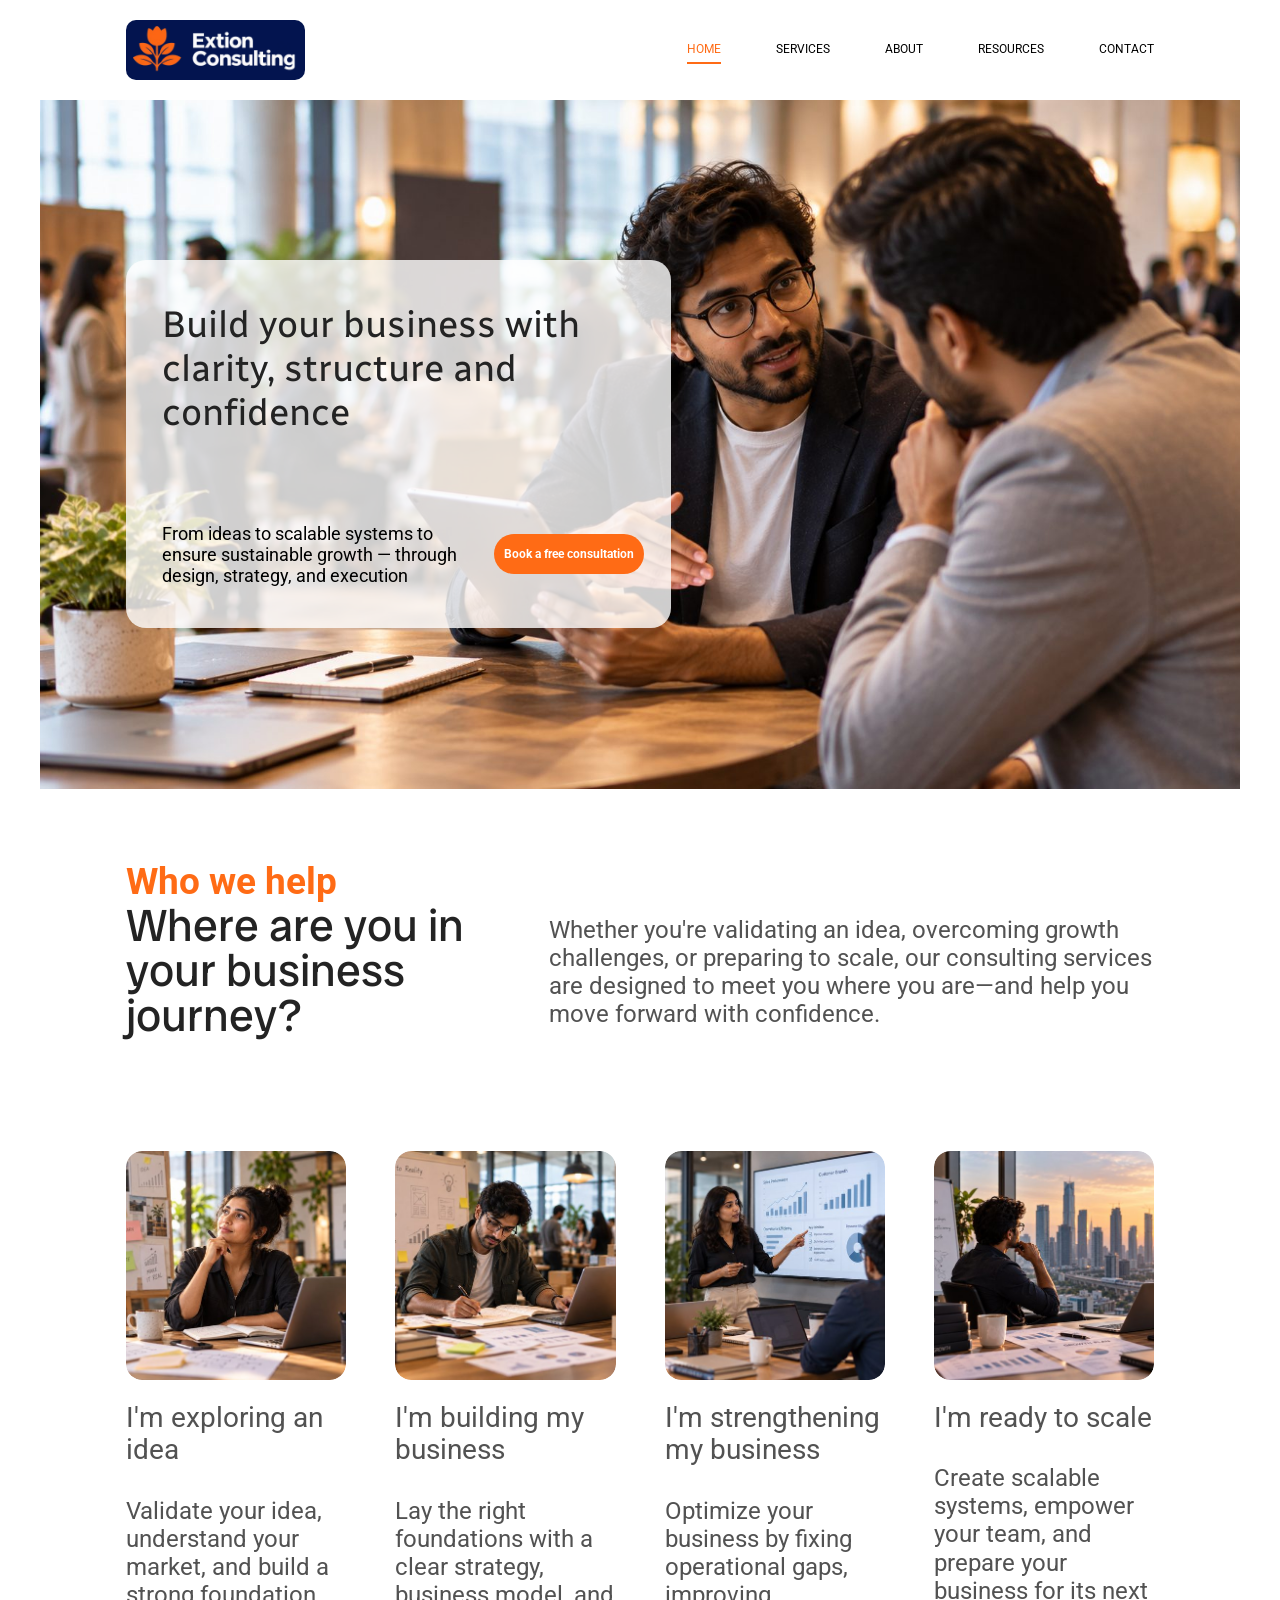
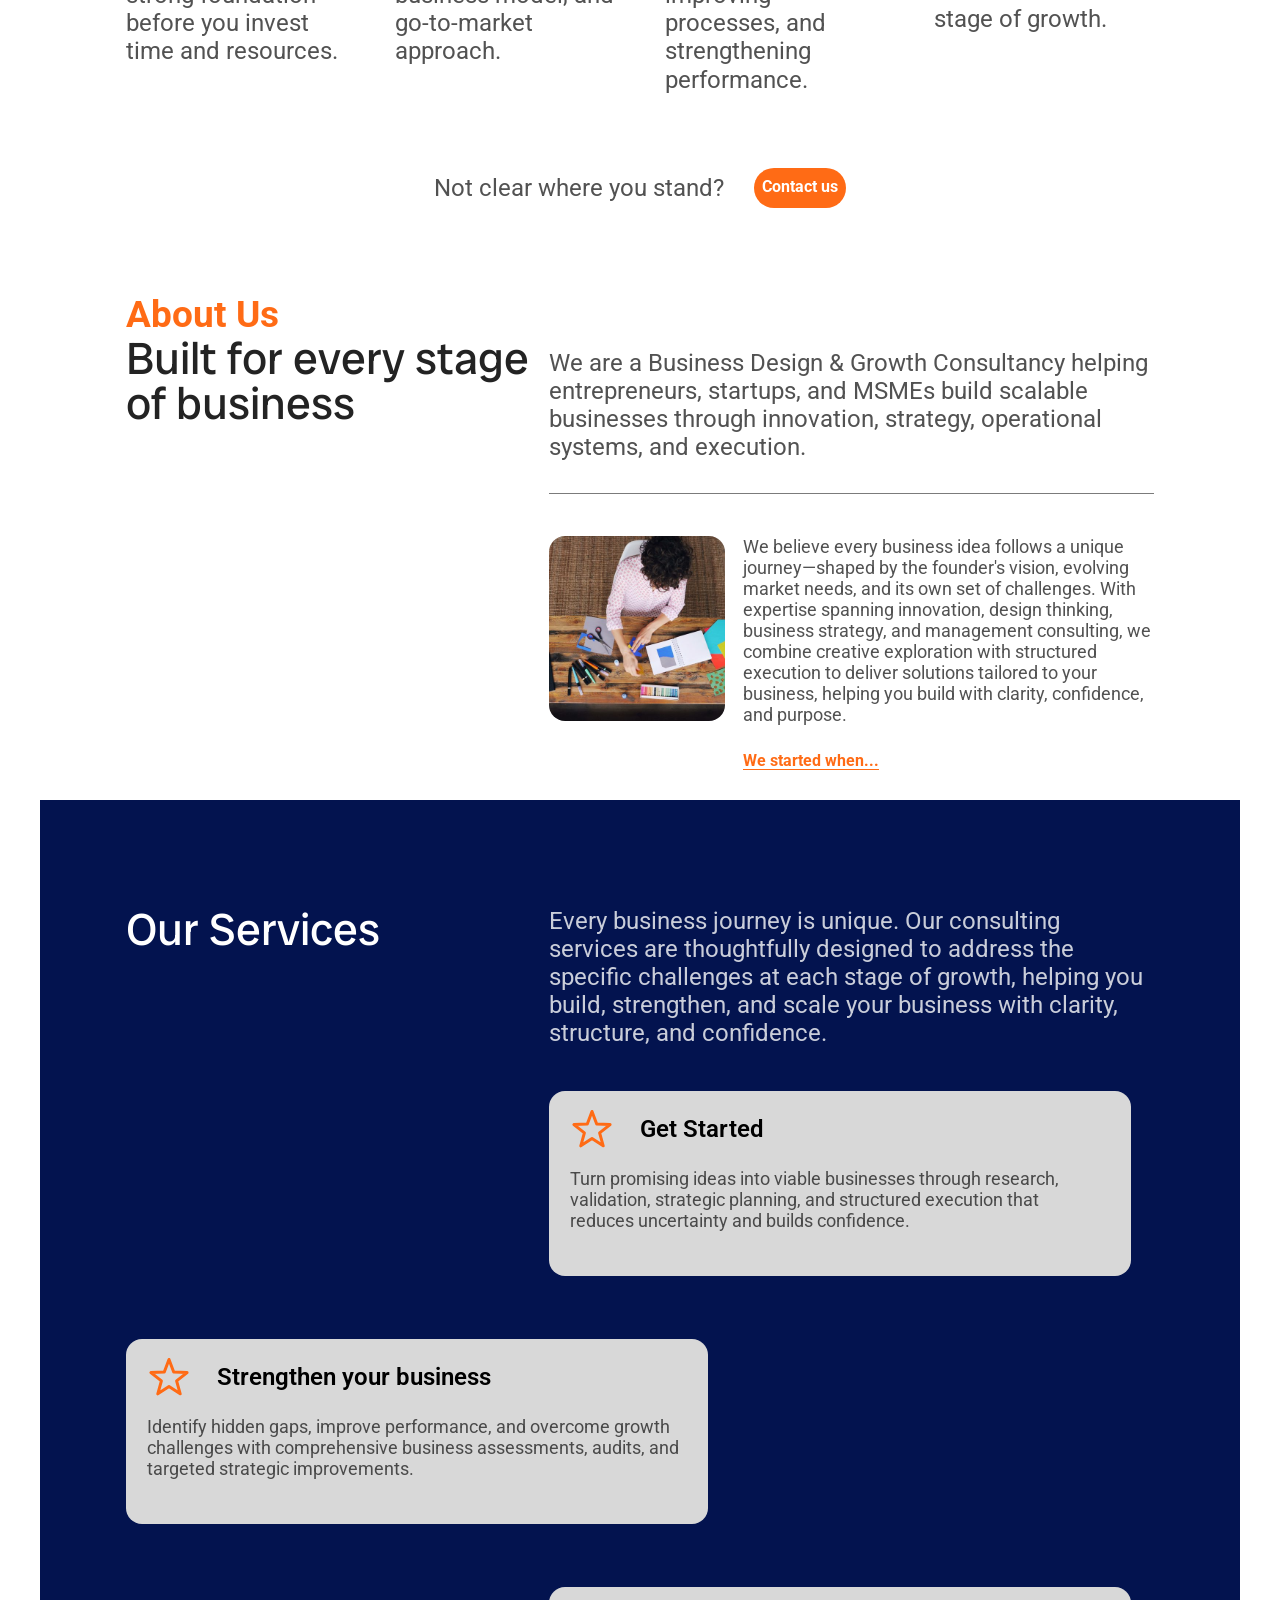
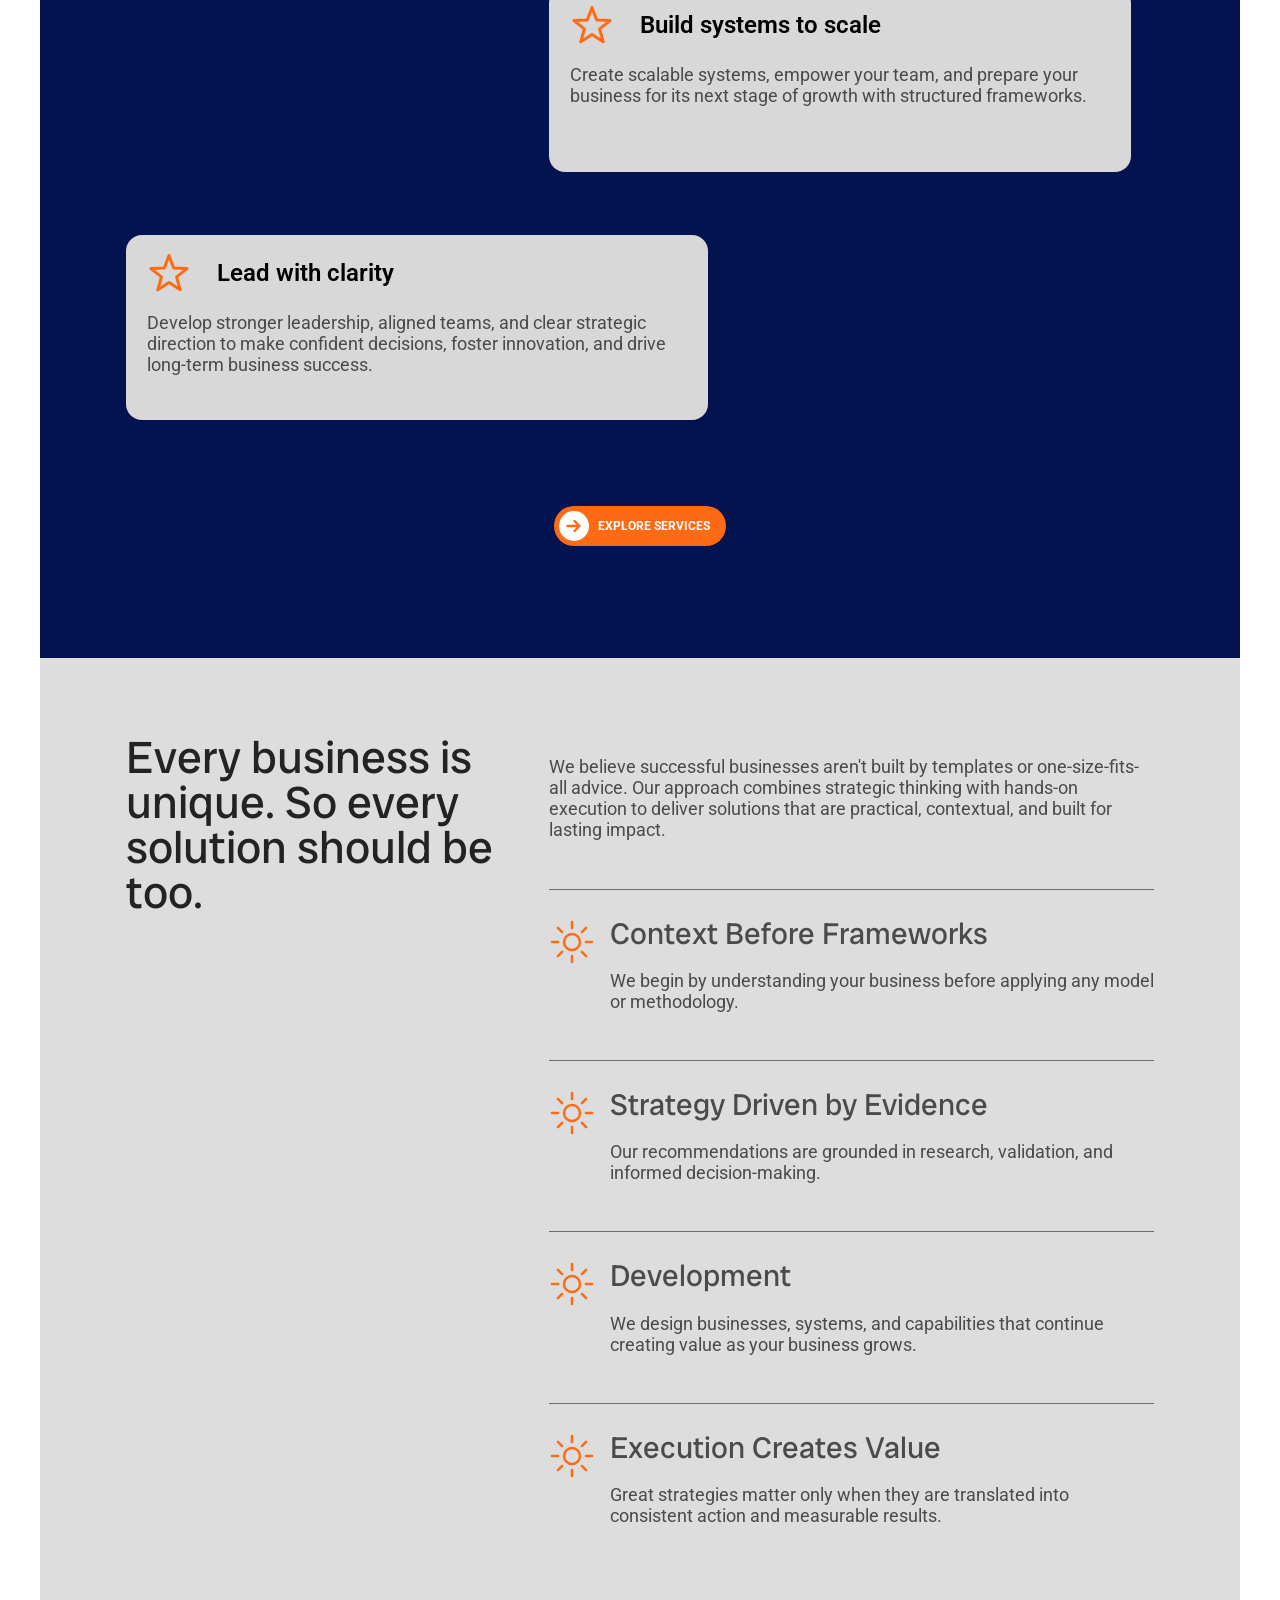
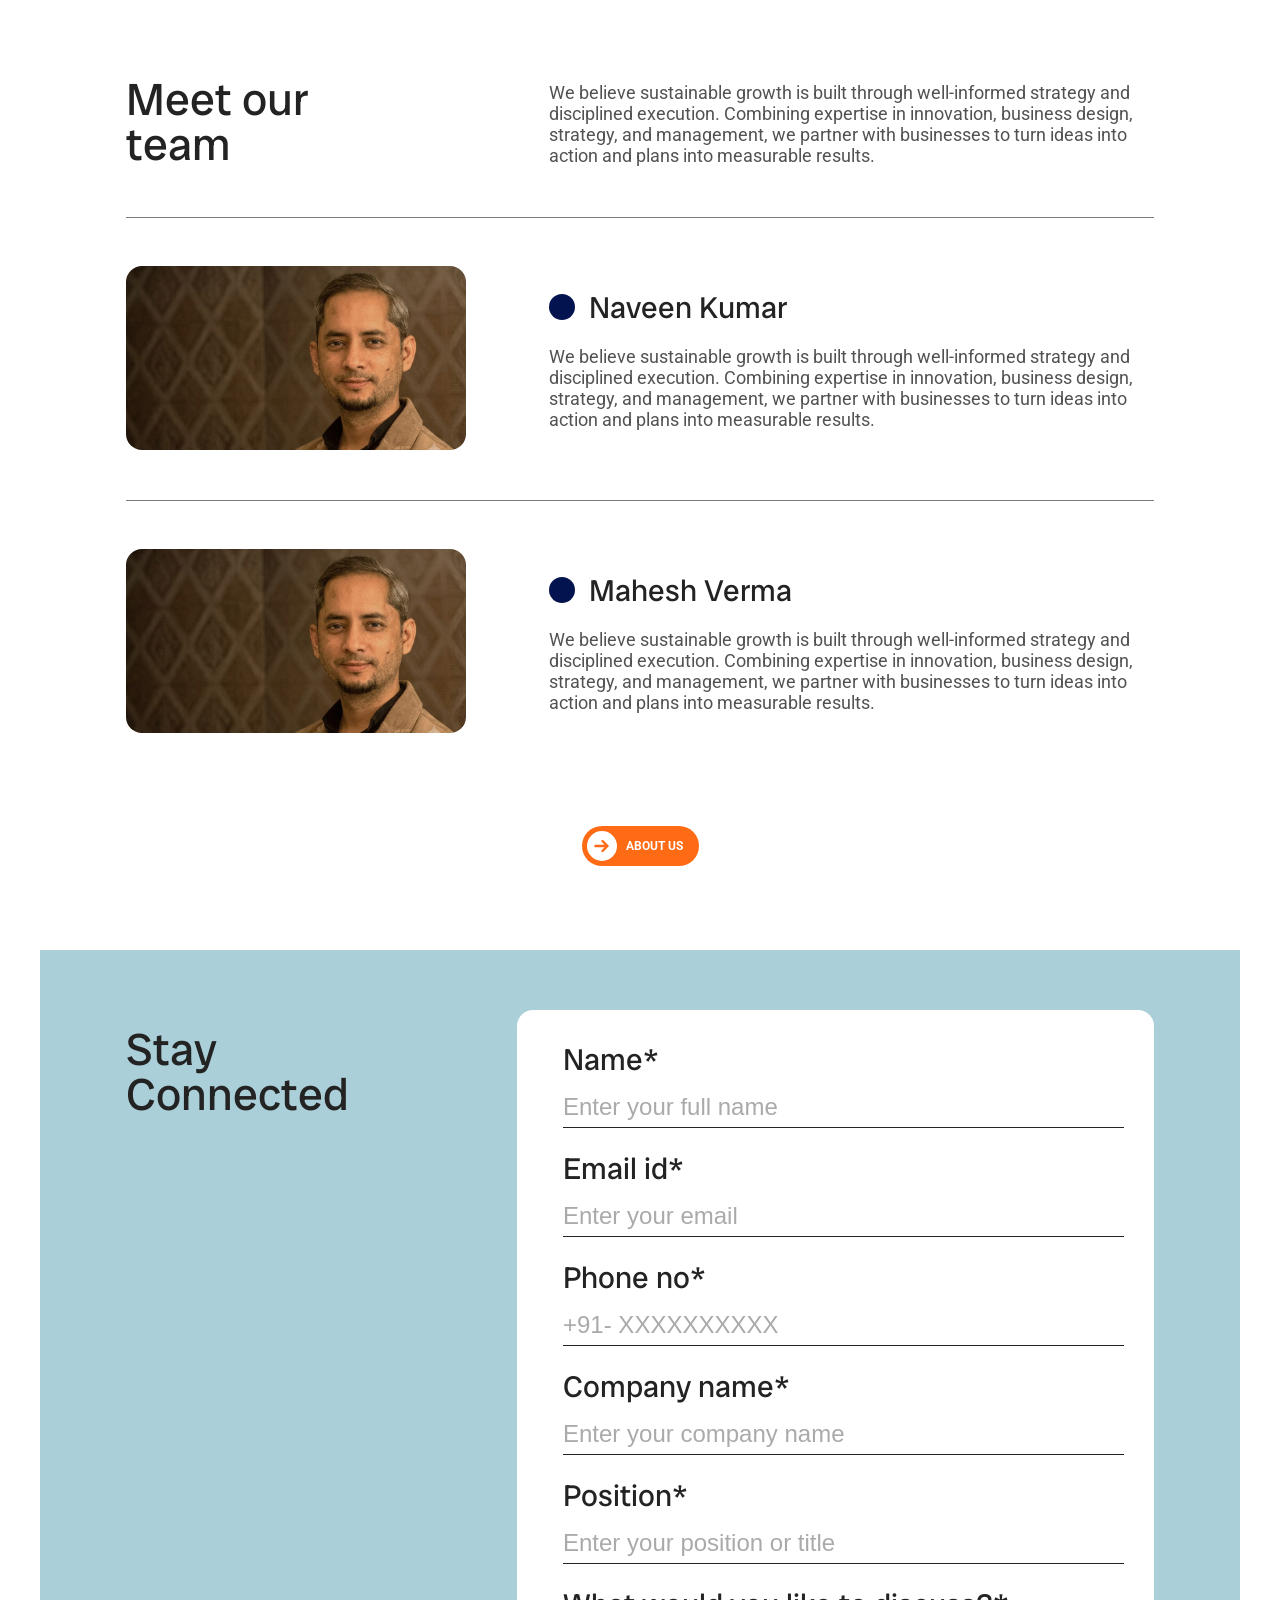
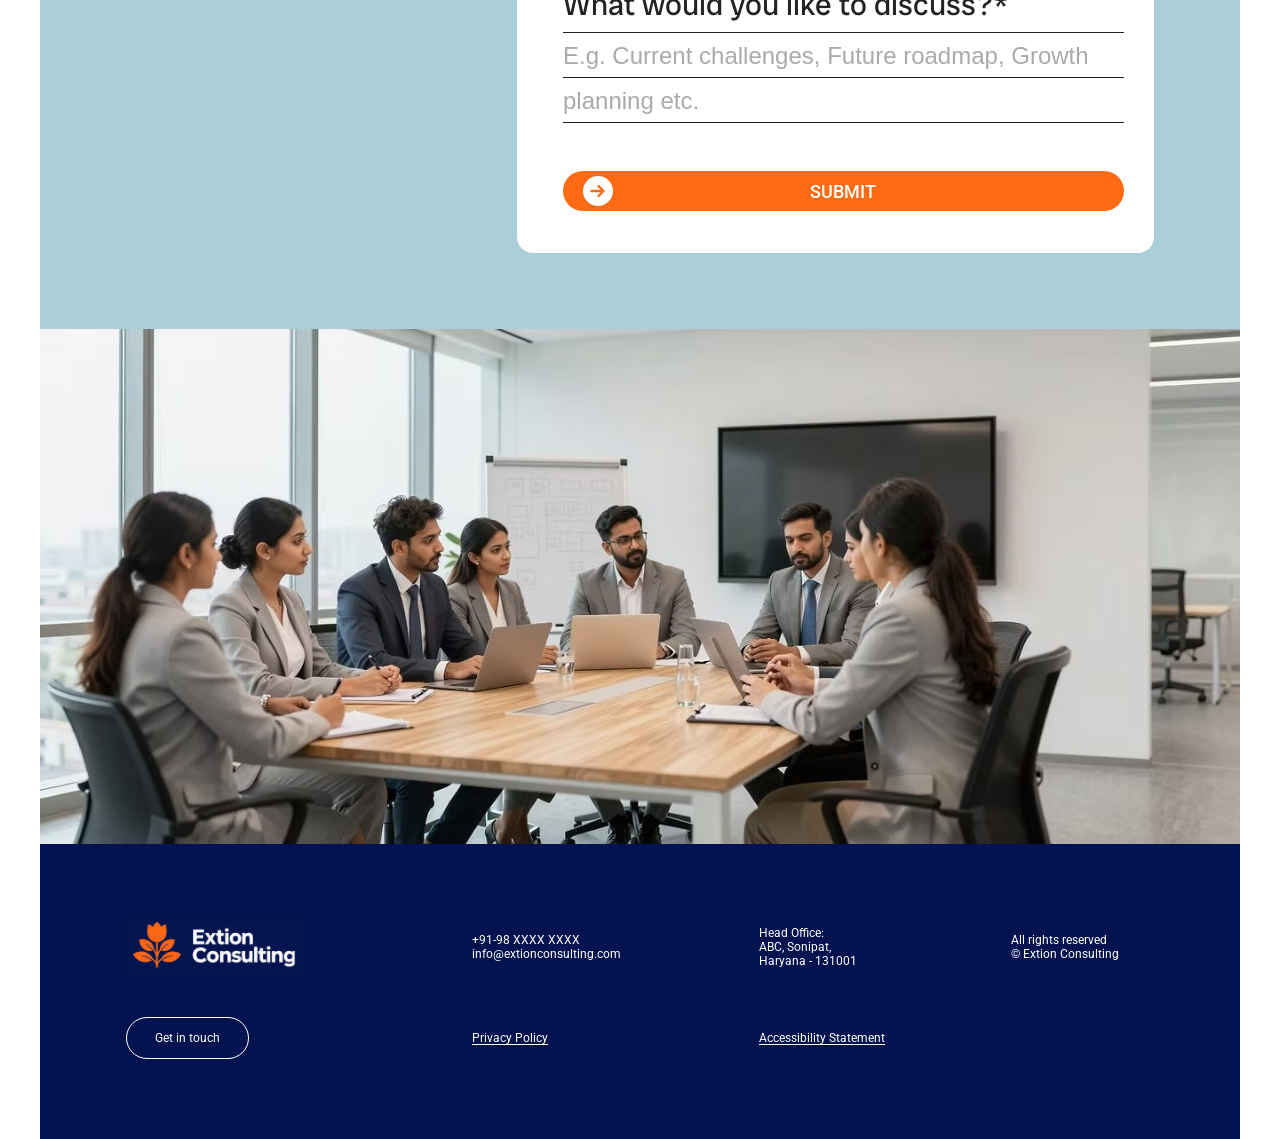
==== commit 740c6357: "Rebuild site from the new Figma design - Rebuild all five pages from the client's new Figma design, " ====
--- a/index.html
+++ b/index.html
@@ -8,7 +8,7 @@
   <link rel="icon" href="favicon.svg" type="image/svg+xml">
   <link rel="preconnect" href="https://fonts.googleapis.com">
   <link rel="preconnect" href="https://fonts.gstatic.com" crossorigin>
-  <link rel="stylesheet" href="https://fonts.googleapis.com/css2?family=Radio+Canada+Big&family=Radio+Canada:wght@400;500;600;700&family=Roboto:wght@400;600;700&display=swap">
+  <link rel="stylesheet" href="https://fonts.googleapis.com/css2?family=Radio+Canada+Big&family=Radio+Canada:ital,wght@0,400;0,500;0,600;0,700;1,400&family=Roboto:wght@400;500;600;700&display=swap">
   <link rel="stylesheet" href="css/styles.css">
   <script src="js/main.js" defer></script>
 </head>
@@ -17,9 +17,7 @@
 
   <header class="site-header">
     <div class="site-header__inner">
-      <a href="index.html" class="logo" aria-label="Extion Consulting — home">
-        <span>Extion<br><span class="logo__accent">Consulting</span></span>
-      </a>
+      <a href="index.html" class="logo"><img src="assets/img/logo.png" alt="Extion Consulting — home" width="179" height="61"></a>
       <nav class="main-nav" aria-label="Main">
         <a href="index.html" aria-current="page">HOME</a>
         <a href="services.html">SERVICES</a>
@@ -27,9 +25,7 @@
         <a href="resources.html">RESOURCES</a>
         <a href="contact.html">CONTACT</a>
       </nav>
-      <button class="menu-toggle" type="button" aria-expanded="false" aria-controls="mobile-nav" aria-label="Open menu">
-        <span></span><span></span><span></span>
-      </button>
+      <button class="menu-toggle" type="button" aria-expanded="false" aria-controls="mobile-nav" aria-label="Open menu"><span></span></button>
     </div>
     <nav class="mobile-nav" id="mobile-nav" aria-label="Main" hidden>
       <a href="index.html" aria-current="page">HOME</a>
@@ -41,226 +37,245 @@
   </header>
 
   <main id="main">
-    <section class="hero">
-      <img src="https://images.unsplash.com/photo-1552664730-d307ca884978?w=1400&amp;h=700&amp;fit=crop&amp;auto=format" alt="Business consulting" width="1400" height="700" fetchpriority="high">
+    <section class="hero hero--home">
+      <div class="hero__media"><img src="assets/img/home-hero.jpg" alt="Two consultants in conversation over a tablet" width="1655" height="950" fetchpriority="high"></div>
       <div class="hero__card">
         <h1 class="hero__title">Build your business with clarity, structure and confidence</h1>
-        <p class="hero__text">From ideas to scalable systems to ensure sustainable growth — through design, strategy, and execution</p>
-        <a href="contact.html" class="btn">Book a free consultation</a>
-      </div>
-    </section>
-
-    <section class="container audience">
-      <p class="kicker">Who we help</p>
-      <h2 class="audience__title">Where are you in your business journey?</h2>
-      <p class="audience__lead">Whether you're validating an idea, overcoming growth challenges, or preparing to scale, our consulting services are designed to meet you where you are.</p>
-      <div class="audience-grid">
-        <article class="audience-card">
-          <img src="https://images.unsplash.com/photo-1522202176988-66273c2fd55f?w=400&amp;h=300&amp;fit=crop&amp;auto=format" alt="I'm exploring an idea" width="400" height="300" loading="lazy">
-          <div class="audience-card__body">
-            <h3 class="audience-card__title">I'm exploring an idea</h3>
-            <p class="audience-card__text">Validate your idea, understand your market, and build a strong foundation before you invest time and resources.</p>
-          </div>
-        </article>
-        <article class="audience-card">
-          <img src="https://images.unsplash.com/photo-1559526324-4b87b5e36e44?w=400&amp;h=300&amp;fit=crop&amp;auto=format" alt="I'm building my business" width="400" height="300" loading="lazy">
-          <div class="audience-card__body">
-            <h3 class="audience-card__title">I'm building my business</h3>
-            <p class="audience-card__text">Lay the right foundations with a clear strategy, business model, and go-to-market approach.</p>
-          </div>
-        </article>
-        <article class="audience-card">
-          <img src="https://images.unsplash.com/photo-1542744173-8e7e53415bb0?w=400&amp;h=300&amp;fit=crop&amp;auto=format" alt="I'm strengthening my business" width="400" height="300" loading="lazy">
-          <div class="audience-card__body">
-            <h3 class="audience-card__title">I'm strengthening my business</h3>
-            <p class="audience-card__text">Optimize your business by fixing operational gaps, improving processes, and strengthening performance.</p>
-          </div>
-        </article>
-        <article class="audience-card">
-          <img src="https://images.unsplash.com/photo-1507003211169-0a1dd7228f2d?w=400&amp;h=300&amp;fit=crop&amp;auto=format" alt="I'm ready to scale" width="400" height="300" loading="lazy">
-          <div class="audience-card__body">
-            <h3 class="audience-card__title">I'm ready to scale</h3>
-            <p class="audience-card__text">Create scalable systems, empower your team, and prepare your business for its next stage of growth.</p>
-          </div>
-        </article>
-      </div>
-    </section>
-
-    <section class="container about-intro">
-      <div class="about-intro__main">
-        <p class="kicker kicker--sm">About Us</p>
-        <h2 class="about-intro__title">Built for every stage of business</h2>
-        <p class="about-intro__text">We are a Business Design &amp; Growth Consultancy helping entrepreneurs, startups, and MSMEs build scalable businesses through innovation, strategy, operational systems, and execution.</p>
-        <a href="about.html" class="text-link">We started when...</a>
-      </div>
-      <div class="purpose-card">
-        <img src="https://images.unsplash.com/photo-1553877522-43269d4ea984?w=600&amp;h=400&amp;fit=crop&amp;auto=format" alt="Our purpose" width="600" height="400" loading="lazy">
-        <div class="purpose-card__body">
-          <h3 class="purpose-card__title">Our Purpose</h3>
-          <p class="purpose-card__text">We want to help founders make informed decisions, build stronger foundations, and create businesses that are capable of growing sustainably.</p>
-        </div>
-      </div>
-    </section>
-
-    <section class="section-navy">
-      <div class="container services-preview">
-        <div class="services-preview__intro">
-          <h2 class="services-preview__title">Our Services</h2>
-          <p class="services-preview__text">Every business journey is unique. Our consulting services are thoughtfully designed to address the specific challenges at each stage of growth.</p>
-          <a href="services.html" class="btn">EXPLORE SERVICES →</a>
-        </div>
-        <div class="svc-cards">
-          <div class="svc-card">
-            <button class="svc-card__head" type="button" aria-expanded="false" aria-controls="svc-desc-1">
-              <span class="svc-card__title">Get Started</span>
-              <span class="svc-card__icon" aria-hidden="true">+</span>
-            </button>
-            <p class="svc-card__desc" id="svc-desc-1" hidden>Turn promising ideas into viable businesses through research, validation, strategic planning, and structured execution that reduces uncertainty and builds confidence.</p>
-          </div>
-          <div class="svc-card">
-            <button class="svc-card__head" type="button" aria-expanded="false" aria-controls="svc-desc-2">
-              <span class="svc-card__title">Strengthen your business</span>
-              <span class="svc-card__icon" aria-hidden="true">+</span>
-            </button>
-            <p class="svc-card__desc" id="svc-desc-2" hidden>Identify hidden gaps, improve performance, and overcome growth challenges with comprehensive business assessments, audits, and targeted strategic improvements.</p>
-          </div>
-          <div class="svc-card">
-            <button class="svc-card__head" type="button" aria-expanded="false" aria-controls="svc-desc-3">
-              <span class="svc-card__title">Build systems to scale</span>
-              <span class="svc-card__icon" aria-hidden="true">+</span>
-            </button>
-            <p class="svc-card__desc" id="svc-desc-3" hidden>Create scalable systems, empower your team, and prepare your business for its next stage of growth with structured frameworks.</p>
-          </div>
-          <div class="svc-card">
-            <button class="svc-card__head" type="button" aria-expanded="false" aria-controls="svc-desc-4">
-              <span class="svc-card__title">Lead with clarity</span>
-              <span class="svc-card__icon" aria-hidden="true">+</span>
-            </button>
-            <p class="svc-card__desc" id="svc-desc-4" hidden>Develop stronger leadership, aligned teams, and clear strategic direction to make confident decisions, foster innovation, and drive long-term business success.</p>
-          </div>
-        </div>
-      </div>
-    </section>
-
-    <section class="approach">
-      <div class="container approach__inner">
-        <h2 class="approach__title">Every business is unique. So every solution should be too.</h2>
-        <div class="approach__body">
-          <p class="approach__lead">We believe successful businesses aren't built by templates or one-size-fits-all advice. Our approach combines strategic thinking with hands-on execution.</p>
-          <div class="principle">
-            <h3 class="principle__title">Context Before Frameworks</h3>
-            <p class="principle__text">We begin by understanding your business before applying any model or methodology.</p>
-          </div>
-          <div class="principle">
-            <h3 class="principle__title">Strategy Driven by Evidence</h3>
-            <p class="principle__text">Our recommendations are grounded in research, validation, and informed decision-making.</p>
-          </div>
-          <div class="principle">
-            <h3 class="principle__title">Development</h3>
-            <p class="principle__text">We design businesses, systems, and capabilities that continue creating value as your business grows.</p>
-          </div>
-          <div class="principle">
-            <h3 class="principle__title">Execution Creates Value</h3>
-            <p class="principle__text">Great strategies matter only when they are translated into consistent action and measurable results.</p>
-          </div>
-        </div>
-      </div>
-    </section>
-
-    <section class="team">
-      <div class="container">
-        <h2 class="team__title">Meet our team</h2>
-        <div class="team__list">
-          <article class="member">
-            <img src="https://images.unsplash.com/photo-1560250097-0b93528c311a?w=600&amp;h=600&amp;fit=crop&amp;auto=format" alt="Naveen Kumar" width="600" height="600" loading="lazy">
+        <div class="hero__row">
+          <p class="hero__sub">From ideas to scalable systems to ensure sustainable growth — through design, strategy, and execution</p>
+          <a href="contact.html#stay-connected" class="btn" data-popup="Book a free consultation">Book a free consultation</a>
+        </div>
+      </div>
+    </section>
+
+    <section class="section who">
+      <div class="split">
+        <div>
+          <p class="kicker">Who we help</p>
+          <h2 class="display">Where are you in your business journey?</h2>
+        </div>
+        <p class="lead who__lead">Whether you're validating an idea, overcoming growth challenges, or preparing to scale, our consulting services are designed to meet you where you are—and help you move forward with confidence.</p>
+      </div>
+
+      <div class="stage-grid">
+        <a class="stage-card" href="services.html#get-started">
+          <div class="stage-card__media"><img class="stage-card__img" src="assets/img/stage-idea.jpg" alt="" width="700" height="467" loading="lazy" style="object-position: 60% 20%"></div>
+          <h3 class="stage-card__title">I'm exploring an idea</h3>
+          <p class="stage-card__text">Validate your idea, understand your market, and build a strong foundation before you invest time and resources.</p>
+        </a>
+        <a class="stage-card" href="services.html#get-started">
+          <div class="stage-card__media"><img class="stage-card__img" src="assets/img/stage-building.jpg" alt="" width="700" height="467" loading="lazy" style="object-position: 42% 50%"></div>
+          <h3 class="stage-card__title">I'm building my business</h3>
+          <p class="stage-card__text">Lay the right foundations with a clear strategy, business model, and go-to-market approach.</p>
+        </a>
+        <a class="stage-card" href="services.html#strengthen">
+          <div class="stage-card__media"><img class="stage-card__img" src="assets/img/stage-strengthening.jpg" alt="" width="700" height="467" loading="lazy" style="object-position: 100% 50%"></div>
+          <h3 class="stage-card__title">I'm strengthening my business</h3>
+          <p class="stage-card__text">Optimize your business by fixing operational gaps, improving processes, and strengthening performance.</p>
+        </a>
+        <a class="stage-card" href="services.html#scale">
+          <div class="stage-card__media"><img class="stage-card__img" src="assets/img/stage-scale.jpg" alt="" width="700" height="467" loading="lazy" style="object-position: 44% 50%"></div>
+          <h3 class="stage-card__title">I'm ready to scale</h3>
+          <p class="stage-card__text">Create scalable systems, empower your team, and prepare your business for its next stage of growth.</p>
+        </a>
+      </div>
+
+      <div class="cta-line">
+        <p class="lead">Not clear where you stand?</p>
+        <a href="contact.html#stay-connected" class="btn btn--md" data-popup="Not clear where you stand?">Contact us</a>
+      </div>
+    </section>
+
+    <section class="section about-home">
+      <div class="split">
+        <div>
+          <p class="kicker">About Us</p>
+          <h2 class="display">Built for every stage of business</h2>
+        </div>
+        <div class="about-home__lead">
+          <p class="lead">We are a Business Design &amp; Growth Consultancy helping entrepreneurs, startups, and MSMEs build scalable businesses through innovation, strategy, operational systems, and execution.</p>
+          <hr class="rule">
+          <div class="about-home__row">
+            <img src="assets/img/about-intro.jpg" alt="A founder working through plans at a desk" width="900" height="506" loading="lazy">
             <div>
-              <h3 class="member__name">Naveen Kumar</h3>
-              <p class="member__role">Design and Innovation Strategist</p>
-              <a href="https://linkedin.com" target="_blank" rel="noopener noreferrer" class="btn btn--sm">Connect on LinkedIn</a>
+              <p class="body">We believe every business idea follows a unique journey—shaped by the founder's vision, evolving market needs, and its own set of challenges. With expertise spanning innovation, design thinking, business strategy, and management consulting, we combine creative exploration with structured execution to deliver solutions tailored to your business, helping you build with clarity, confidence, and purpose.</p>
+              <a href="about.html" class="text-link">We started when...</a>
             </div>
-          </article>
-          <article class="member">
-            <img src="https://images.unsplash.com/photo-1560250097-0b93528c311a?w=600&amp;h=600&amp;fit=crop&amp;auto=format" alt="Mahesh Verma" width="600" height="600" loading="lazy">
-            <div>
-              <h3 class="member__name">Mahesh Verma</h3>
-              <p class="member__role">Finance and Business Strategist</p>
-              <a href="https://linkedin.com" target="_blank" rel="noopener noreferrer" class="btn btn--sm">Connect on LinkedIn</a>
-            </div>
-          </article>
-        </div>
-        <a href="about.html" class="btn">ABOUT US →</a>
-      </div>
-    </section>
-
-    <section class="connect" id="stay-connected">
-      <div class="container connect__inner">
-        <h2 class="connect__title">Stay<br>Connected</h2>
-        <div class="connect__card">
-          <form class="contact-form">
-            <div class="field">
-              <label for="cf-name">Name*</label>
-              <input id="cf-name" name="name" type="text" placeholder="Enter your full name" autocomplete="name" required>
-            </div>
-            <div class="field">
-              <label for="cf-email">Email id*</label>
-              <input id="cf-email" name="email" type="email" placeholder="Enter your email" autocomplete="email" required>
-            </div>
-            <div class="field">
-              <label for="cf-phone">Phone no*</label>
-              <input id="cf-phone" name="phone" type="tel" placeholder="+91- XXXXXXXXXX" autocomplete="tel" required>
-            </div>
-            <div class="field">
-              <label for="cf-company">Company name*</label>
-              <input id="cf-company" name="company" type="text" placeholder="Enter your company name" autocomplete="organization" required>
-            </div>
-            <div class="field">
-              <label for="cf-position">Position*</label>
-              <input id="cf-position" name="position" type="text" placeholder="Enter your position or title" autocomplete="organization-title" required>
-            </div>
-            <div class="field">
-              <label for="cf-topic">What would you like to discuss?*</label>
-              <input id="cf-topic" name="topic" type="text" placeholder="E.g. Current challenges, Future roadmap, Growth planning etc." required>
-            </div>
-            <button type="submit" class="btn btn--block">
-              <svg width="20" height="20" viewBox="0 0 29.67 29.67" fill="none" aria-hidden="true"><path d="M4.5 14.83h20M14.83 4.5l10.33 10.33-10.33 10.34" stroke="white" stroke-width="3" stroke-linecap="round" stroke-linejoin="round"/></svg>
-              SUBMIT
-            </button>
-            <p class="form-error" role="alert" hidden>Sorry, something went wrong. Please try again or email us directly.</p>
-          </form>
-          <div class="form-success" role="status" hidden>
-            <div class="form-success__icon" aria-hidden="true">✓</div>
-            <p class="form-success__title">Thank you!</p>
-            <p class="form-success__text">We'll be in touch shortly.</p>
-            <button type="button" class="form-success__again">Submit another</button>
-          </div>
+          </div>
+        </div>
+      </div>
+    </section>
+
+    <section class="section services-home">
+      <div class="split">
+        <h2 class="display on-navy">Our Services</h2>
+        <p class="lead">Every business journey is unique. Our consulting services are thoughtfully designed to address the specific challenges at each stage of growth, helping you build, strengthen, and scale your business with clarity, structure, and confidence.</p>
+      </div>
+
+      <div class="zigzag">
+        <article class="zz-card">
+          <div class="zz-card__head">
+            <svg viewBox="0 0 44 42" aria-hidden="true"><path d="M22 3.5l4.7 12.5 13.4.6-10.5 8.3 3.6 12.9L22 30.4l-11.2 7.4 3.6-12.9L3.9 16.6l13.4-.6z" fill="none" stroke="#ff6b15" stroke-width="3" stroke-linejoin="round"/></svg>
+            <h3 class="zz-card__title">Get Started</h3>
+          </div>
+          <p class="zz-card__text">Turn promising ideas into viable businesses through research, validation, strategic planning, and structured execution that reduces uncertainty and builds confidence.</p>
+        </article>
+        <article class="zz-card">
+          <div class="zz-card__head">
+            <svg viewBox="0 0 44 42" aria-hidden="true"><path d="M22 3.5l4.7 12.5 13.4.6-10.5 8.3 3.6 12.9L22 30.4l-11.2 7.4 3.6-12.9L3.9 16.6l13.4-.6z" fill="none" stroke="#ff6b15" stroke-width="3" stroke-linejoin="round"/></svg>
+            <h3 class="zz-card__title">Strengthen your business</h3>
+          </div>
+          <p class="zz-card__text">Identify hidden gaps, improve performance, and overcome growth challenges with comprehensive business assessments, audits, and targeted strategic improvements.</p>
+        </article>
+        <article class="zz-card">
+          <div class="zz-card__head">
+            <svg viewBox="0 0 44 42" aria-hidden="true"><path d="M22 3.5l4.7 12.5 13.4.6-10.5 8.3 3.6 12.9L22 30.4l-11.2 7.4 3.6-12.9L3.9 16.6l13.4-.6z" fill="none" stroke="#ff6b15" stroke-width="3" stroke-linejoin="round"/></svg>
+            <h3 class="zz-card__title">Build systems to scale</h3>
+          </div>
+          <p class="zz-card__text">Create scalable systems, empower your team, and prepare your business for its next stage of growth with structured frameworks.</p>
+        </article>
+        <article class="zz-card">
+          <div class="zz-card__head">
+            <svg viewBox="0 0 44 42" aria-hidden="true"><path d="M22 3.5l4.7 12.5 13.4.6-10.5 8.3 3.6 12.9L22 30.4l-11.2 7.4 3.6-12.9L3.9 16.6l13.4-.6z" fill="none" stroke="#ff6b15" stroke-width="3" stroke-linejoin="round"/></svg>
+            <h3 class="zz-card__title">Lead with clarity</h3>
+          </div>
+          <p class="zz-card__text">Develop stronger leadership, aligned teams, and clear strategic direction to make confident decisions, foster innovation, and drive long-term business success.</p>
+        </article>
+      </div>
+
+      <div class="center">
+        <a href="services.html" class="btn btn--icon"><svg class="btn__icon" viewBox="0 0 30 30" aria-hidden="true"><circle cx="15" cy="15" r="15" fill="#fff"/><path d="M8.5 15h12M15.5 10l5 5-5 5" fill="none" stroke="#ff6b15" stroke-width="2.4" stroke-linecap="round" stroke-linejoin="round"/></svg>EXPLORE SERVICES</a>
+      </div>
+    </section>
+
+    <section class="section approach">
+      <div class="split">
+        <h2 class="display">Every business is unique. So every solution should be too.</h2>
+        <div class="approach__intro">
+          <p class="body">We believe successful businesses aren't built by templates or one-size-fits-all advice. Our approach combines strategic thinking with hands-on execution to deliver solutions that are practical, contextual, and built for lasting impact.</p>
+          <div class="principles">
+            <article class="principle">
+              <svg viewBox="0 0 46 46" aria-hidden="true" fill="none" stroke="#ff6b15" stroke-width="2.5" stroke-linecap="round"><circle cx="23" cy="23" r="8"/><path d="M23 3v6M23 37v6M3 23h6M37 23h6M8.9 8.9l4.2 4.2M32.9 32.9l4.2 4.2M8.9 37.1l4.2-4.2M32.9 13.1l4.2-4.2"/></svg>
+              <div>
+                <h3 class="principle__title">Context Before Frameworks</h3>
+                <p class="body">We begin by understanding your business before applying any model or methodology.</p>
+              </div>
+            </article>
+            <article class="principle">
+              <svg viewBox="0 0 46 46" aria-hidden="true" fill="none" stroke="#ff6b15" stroke-width="2.5" stroke-linecap="round"><circle cx="23" cy="23" r="8"/><path d="M23 3v6M23 37v6M3 23h6M37 23h6M8.9 8.9l4.2 4.2M32.9 32.9l4.2 4.2M8.9 37.1l4.2-4.2M32.9 13.1l4.2-4.2"/></svg>
+              <div>
+                <h3 class="principle__title">Strategy Driven by Evidence</h3>
+                <p class="body">Our recommendations are grounded in research, validation, and informed decision-making.</p>
+              </div>
+            </article>
+            <article class="principle">
+              <svg viewBox="0 0 46 46" aria-hidden="true" fill="none" stroke="#ff6b15" stroke-width="2.5" stroke-linecap="round"><circle cx="23" cy="23" r="8"/><path d="M23 3v6M23 37v6M3 23h6M37 23h6M8.9 8.9l4.2 4.2M32.9 32.9l4.2 4.2M8.9 37.1l4.2-4.2M32.9 13.1l4.2-4.2"/></svg>
+              <div>
+                <h3 class="principle__title">Development</h3>
+                <p class="body">We design businesses, systems, and capabilities that continue creating value as your business grows.</p>
+              </div>
+            </article>
+            <article class="principle">
+              <svg viewBox="0 0 46 46" aria-hidden="true" fill="none" stroke="#ff6b15" stroke-width="2.5" stroke-linecap="round"><circle cx="23" cy="23" r="8"/><path d="M23 3v6M23 37v6M3 23h6M37 23h6M8.9 8.9l4.2 4.2M32.9 32.9l4.2 4.2M8.9 37.1l4.2-4.2M32.9 13.1l4.2-4.2"/></svg>
+              <div>
+                <h3 class="principle__title">Execution Creates Value</h3>
+                <p class="body">Great strategies matter only when they are translated into consistent action and measurable results.</p>
+              </div>
+            </article>
+          </div>
+        </div>
+      </div>
+    </section>
+
+    <section class="section team">
+      <div class="split">
+        <h2 class="display">Meet our<br>team</h2>
+        <p class="body team__intro">We believe sustainable growth is built through well-informed strategy and disciplined execution. Combining expertise in innovation, business design, strategy, and management, we partner with businesses to turn ideas into action and plans into measurable results.</p>
+      </div>
+
+      <div class="team__list">
+        <article class="member">
+          <img src="assets/img/founder.jpg" alt="Naveen Kumar" width="1000" height="650" loading="lazy">
+          <div>
+            <h3 class="member__name">Naveen Kumar</h3>
+            <p class="body">We believe sustainable growth is built through well-informed strategy and disciplined execution. Combining expertise in innovation, business design, strategy, and management, we partner with businesses to turn ideas into action and plans into measurable results.</p>
+          </div>
+        </article>
+        <article class="member">
+          <img src="assets/img/founder.jpg" alt="Mahesh Verma" width="1000" height="650" loading="lazy">
+          <div>
+            <h3 class="member__name">Mahesh Verma</h3>
+            <p class="body">We believe sustainable growth is built through well-informed strategy and disciplined execution. Combining expertise in innovation, business design, strategy, and management, we partner with businesses to turn ideas into action and plans into measurable results.</p>
+          </div>
+        </article>
+      </div>
+
+      <div class="center">
+        <a href="about.html" class="btn btn--icon"><svg class="btn__icon" viewBox="0 0 30 30" aria-hidden="true"><circle cx="15" cy="15" r="15" fill="#fff"/><path d="M8.5 15h12M15.5 10l5 5-5 5" fill="none" stroke="#ff6b15" stroke-width="2.4" stroke-linecap="round" stroke-linejoin="round"/></svg>ABOUT US</a>
+      </div>
+    </section>
+
+    <section class="section connect" id="stay-connected">
+      <h2 class="display">Stay<br>Connected</h2>
+      <div class="form-card">
+        <form class="contact-form">
+          <div class="field">
+            <label for="cf-name">Name*</label>
+            <input id="cf-name" name="name" type="text" placeholder="Enter your full name" autocomplete="name" required>
+          </div>
+          <div class="field">
+            <label for="cf-email">Email id*</label>
+            <input id="cf-email" name="email" type="email" placeholder="Enter your email" autocomplete="email" required>
+          </div>
+          <div class="field">
+            <label for="cf-phone">Phone no*</label>
+            <input id="cf-phone" name="phone" type="tel" placeholder="+91- XXXXXXXXXX" autocomplete="tel" required>
+          </div>
+          <div class="field">
+            <label for="cf-company">Company name*</label>
+            <input id="cf-company" name="company" type="text" placeholder="Enter your company name" autocomplete="organization" required>
+          </div>
+          <div class="field">
+            <label for="cf-position">Position*</label>
+            <input id="cf-position" name="position" type="text" placeholder="Enter your position or title" autocomplete="organization-title" required>
+          </div>
+          <div class="field">
+            <label for="cf-topic">What would you like to discuss?*</label>
+            <textarea id="cf-topic" name="topic" rows="2" placeholder="E.g. Current challenges, Future roadmap, Growth planning etc." required></textarea>
+          </div>
+          <button type="submit" class="btn btn--block"><svg class="btn__icon" viewBox="0 0 30 30" aria-hidden="true"><circle cx="15" cy="15" r="15" fill="#fff"/><path d="M8.5 15h12M15.5 10l5 5-5 5" fill="none" stroke="#ff6b15" stroke-width="2.4" stroke-linecap="round" stroke-linejoin="round"/></svg><span class="btn__label">SUBMIT</span></button>
+          <p class="form-note" role="alert" hidden>Sorry, something went wrong. Please try again or email us directly.</p>
+        </form>
+        <div class="form-done" role="status" hidden>
+          <div class="form-done__icon" aria-hidden="true">✓</div>
+          <p class="form-done__title">Thank you!</p>
+          <p class="form-done__text">We'll be in touch shortly.</p>
+          <button class="text-link" type="button">Submit another</button>
         </div>
       </div>
     </section>
 
     <div class="banner">
-      <img src="https://images.unsplash.com/photo-1600880292203-757bb62b4baf?w=1400&amp;h=500&amp;fit=crop&amp;auto=format" alt="Team meeting" width="1400" height="500" loading="lazy">
+      <img src="assets/img/banner-meeting.jpg" alt="The Extion team in a meeting" width="1351" height="580" loading="lazy">
     </div>
   </main>
 
   <footer class="site-footer">
-    <div class="site-footer__inner">
-      <div>
-        <a href="index.html" class="logo" aria-label="Extion Consulting — home">
-          <span>Extion<br><span class="logo__accent">Consulting</span></span>
-        </a>
-        <a href="contact.html" class="btn-outline">Get in touch</a>
-      </div>
-      <div>
+    <div class="footer-grid">
+      <div class="footer-col">
+        <a href="index.html" class="logo"><img src="assets/img/logo.png" alt="Extion Consulting — home" width="179" height="61" loading="lazy"></a>
+        <a href="contact.html#stay-connected" class="btn-outline" data-popup="Get in touch">Get in touch</a>
+      </div>
+      <div class="footer-col">
         <p class="footer-text">+91-98 XXXX XXXX<br><a href="mailto:info@extionconsulting.com">info@extionconsulting.com</a></p>
         <a href="#" class="footer-link">Privacy Policy</a>
       </div>
-      <div>
+      <div class="footer-col">
         <address class="footer-text">Head Office:<br>ABC, Sonipat,<br>Haryana - 131001</address>
         <a href="#" class="footer-link">Accessibility Statement</a>
       </div>
-      <div>
-        <p class="footer-text">All rights reserved<br>&nbsp;&nbsp;&nbsp;&nbsp;&nbsp;Extion Consulting</p>
-        <span class="copyright-mark" role="img" aria-label="Copyright">C</span>
+      <div class="footer-col">
+        <p class="footer-text">All rights reserved<br>© Extion Consulting</p>
       </div>
     </div>
   </footer>
--- a/css/styles.css
+++ b/css/styles.css
@@ -1,35 +1,51 @@
 /* ==========================================================================
    Extion Consulting — site styles
+   Layout: every section sits in a 1200px frame. Content inside the frame
+   uses one gutter (86px on desktop), so the logo, hero cards, headings,
+   dividers and footer all share the same left and right edges.
    ========================================================================== */
 
 :root {
-  --navy: #03144f;
-  --navy-light: #041a6e;
+  --navy: #03134f;
+  --navy-ink: #03144f;
   --orange: #ff6b15;
-  --orange-dark: #e65400;
+  --orange-hover: #f05c06;
+  --orange-deep: #e65400;
+  --orange-deep-hover: #cc4a00;
   --ink: #232323;
-  --ink-90: rgba(35, 35, 35, 0.9);
-  --muted: rgba(35, 35, 35, 0.79);
-  --on-navy-muted: rgba(255, 255, 255, 0.79);
-  --sky: #abcfd8;
-  --stone: #eeeeee;
-
-  --gray-50: #f9fafb;
-  --gray-100: #f3f4f6;
-  --gray-200: #e5e7eb;
-  --gray-300: #d1d5dc;
-  --gray-400: #99a1af;
-  --gray-500: #6a7282;
-  --orange-50: #fff7ed;
-  --orange-100: #ffedd4;
-
-  --font-display: "Radio Canada", sans-serif;
-  --font-heading: "Radio Canada Big", sans-serif;
-  --font-body: "Roboto", sans-serif;
-
-  --shadow-sm: 0 1px 3px 0 rgb(0 0 0 / 0.1), 0 1px 2px -1px rgb(0 0 0 / 0.1);
-  --shadow-md: 0 4px 6px -1px rgb(0 0 0 / 0.1), 0 2px 4px -2px rgb(0 0 0 / 0.1);
-  --ease: 0.15s cubic-bezier(0.4, 0, 0.2, 1);
+  --ink-79: rgba(35, 35, 35, 0.79);
+  --ink-60: rgba(35, 35, 35, 0.6);
+  --white-79: rgba(255, 255, 255, 0.79);
+  --card-gray: #d8d8d8;
+  --section-gray: #dddddd;
+  --sky: #aacfd8;
+  --placeholder: #aaaaaa;
+
+  --font-rc: "Radio Canada", sans-serif;
+  --font-rcb: "Radio Canada Big", sans-serif;
+  --font-roboto: "Roboto", sans-serif;
+
+  --frame: 1200px;
+  --gutter: clamp(20px, 7.17vw, 86px);
+  --col-left: 423fr;
+  --col-right: 605fr;
+
+  /* Type scale: design size on desktop, scaled down on smaller screens */
+  --fs-60: clamp(34px, 5vw, 60px);
+  --fs-54: clamp(32px, 4.5vw, 54px);
+  --fs-48: clamp(30px, 4vw, 48px);
+  --fs-45: clamp(30px, 3.75vw, 45px);
+  --fs-40: clamp(27px, 3.34vw, 40px);
+  --fs-37: clamp(26px, 3.09vw, 37px);
+  --fs-32: clamp(22px, 2.67vw, 32px);
+  --fs-30: clamp(21px, 2.5vw, 30px);
+  --fs-28: clamp(19px, 2.34vw, 28px);
+  --fs-27: clamp(19px, 2.25vw, 27px);
+  --fs-24: clamp(17px, 2vw, 24px);
+  --fs-20: clamp(16px, 1.67vw, 20px);
+  --fs-18: clamp(15px, 1.5vw, 18px);
+
+  --ease: 0.18s ease;
 }
 
 /* Reset ------------------------------------------------------------------ */
@@ -40,48 +56,33 @@
   box-sizing: border-box;
   margin: 0;
   padding: 0;
-  border: 0 solid;
 }
 
 html {
-  line-height: 1.5;
   -webkit-text-size-adjust: 100%;
-  -webkit-tap-highlight-color: transparent;
+  scroll-behavior: smooth;
 }
 
 body {
-  min-height: 100vh;
-  display: flex;
-  flex-direction: column;
-  font-family: var(--font-body);
-  color: #000;
+  font-family: var(--font-roboto);
+  color: var(--ink);
   background: #fff;
-}
-
-main { flex: 1; }
+  line-height: 1.2;
+  overflow-x: hidden;
+}
 
 h1, h2, h3, h4 { font-size: inherit; font-weight: inherit; }
 a { color: inherit; text-decoration: none; }
-img { display: block; max-width: 100%; }
-ul { list-style: none; }
+img, svg { display: block; max-width: 100%; }
+ul, ol { list-style: none; }
 address { font-style: normal; }
-table { border-collapse: collapse; }
-
-button,
-input {
-  font: inherit;
-  color: inherit;
-  letter-spacing: inherit;
-  background: transparent;
-}
-
+button, input, textarea { font: inherit; color: inherit; background: none; border: 0; }
 button { cursor: pointer; }
-
 [hidden] { display: none !important; }
 
 :focus-visible {
-  outline: 2px solid var(--orange);
-  outline-offset: 2px;
+  outline: 3px solid var(--orange);
+  outline-offset: 3px;
 }
 
 .skip-link {
@@ -89,19 +90,82 @@
   left: 16px;
   top: -60px;
   z-index: 100;
-  padding: 8px 16px;
-  border-radius: 9999px;
+  padding: 10px 16px;
+  border-radius: 20px;
   background: var(--navy);
   color: #fff;
-  font-size: 14px;
 }
 .skip-link:focus { top: 12px; }
 
-.container {
-  max-width: 1200px;
+/* Layout ----------------------------------------------------------------- */
+
+.frame {
+  max-width: var(--frame);
   margin-inline: auto;
-  padding-inline: 24px;
-}
+}
+
+.section {
+  max-width: var(--frame);
+  margin-inline: auto;
+  padding-inline: var(--gutter);
+}
+
+.split {
+  display: grid;
+  grid-template-columns: minmax(0, var(--col-left)) minmax(0, var(--col-right));
+  align-items: start;
+}
+
+.center { text-align: center; }
+
+[id] { scroll-margin-top: 24px; }
+
+/* Shared type ------------------------------------------------------------ */
+
+.display {
+  font-family: var(--font-rcb);
+  font-size: var(--fs-45);
+  line-height: 1;
+  color: var(--ink);
+}
+
+.kicker {
+  font-weight: 700;
+  font-size: var(--fs-37);
+  line-height: 1.17;
+  color: var(--orange);
+}
+
+.lead {
+  font-size: var(--fs-24);
+  line-height: 1.17;
+  color: var(--ink-79);
+}
+
+.body {
+  font-size: var(--fs-18);
+  line-height: 1.17;
+  color: var(--ink-79);
+}
+
+.heading {
+  font-family: var(--font-rc);
+  font-weight: 500;
+  font-size: var(--fs-45);
+  line-height: 1.2;
+  color: var(--orange);
+}
+.heading--deep { color: var(--orange-deep); }
+.heading--strong { font-weight: 600; }
+
+.rc-text {
+  font-family: var(--font-rc);
+  font-size: var(--fs-24);
+  line-height: 1.2;
+  color: var(--ink);
+}
+
+.on-navy { color: #fff; }
 
 /* Buttons ---------------------------------------------------------------- */
 
@@ -109,1304 +173,1581 @@
   display: inline-flex;
   align-items: center;
   justify-content: center;
-  gap: 8px;
-  height: 40px;
-  padding-inline: 24px;
-  border-radius: 9999px;
+  gap: 9px;
+  min-height: 40px;
+  padding: 4px 20px;
+  border-radius: 20px;
   background: var(--orange);
   color: #fff;
-  font-family: var(--font-body);
+  font-family: var(--font-roboto);
   font-weight: 700;
   font-size: 12px;
-  transition: background-color var(--ease);
-}
-.btn:hover { background: var(--orange-dark); }
-
-.btn--sm {
-  display: inline-block;
-  height: 32px;
-  line-height: 32px;
-  padding-inline: 16px;
-  font-size: 11px;
-}
-
-.btn--md {
-  display: inline-block;
-  height: 34px;
-  line-height: 34px;
-  padding-inline: 20px;
-}
-
-.btn--block {
-  width: 100%;
-  font-size: 16px;
-}
+  line-height: 1.17;
+  text-align: center;
+  transition: background-color var(--ease), transform var(--ease);
+}
+.btn:hover { background: var(--orange-hover); }
+.btn:active { transform: translateY(1px); }
+
+.btn--deep { background: var(--orange-deep); }
+.btn--deep:hover { background: var(--orange-deep-hover); }
+
+.btn--lg {
+  padding-inline: 22px;
+  font-weight: 500;
+  font-size: var(--fs-20);
+}
+
+.btn--md { font-size: 16px; padding-inline: 8px; min-width: 92px; }
+
+.btn--icon { padding-left: 5px; padding-right: 16px; }
+.btn__icon { flex-shrink: 0; width: 30px; height: 30px; }
+
+.btn--block { width: 100%; font-weight: 500; font-size: 18px; }
+.btn--block .btn__icon { margin-right: auto; }
+.btn--block .btn__label { margin-right: auto; transform: translateX(-20px); }
 
 .btn-outline {
   display: inline-flex;
   align-items: center;
-  height: 36px;
-  padding-inline: 20px;
+  justify-content: center;
+  min-height: 42px;
+  padding-inline: 28px;
   border: 1px solid #fff;
-  border-radius: 9999px;
-  font-weight: 700;
+  border-radius: 21px;
+  color: #fff;
   font-size: 12px;
   transition: background-color var(--ease), color var(--ease);
 }
 .btn-outline:hover { background: #fff; color: var(--navy); }
 
 .text-link {
-  margin-top: 16px;
+  font-weight: 700;
+  font-size: 16px;
   color: var(--orange);
   text-decoration: underline;
-  font-weight: 700;
-  font-size: 14px;
-  display: inline-block;
+  text-underline-offset: 3px;
 }
 
 /* Header ----------------------------------------------------------------- */
 
 .site-header {
-  position: sticky;
-  top: 0;
-  z-index: 50;
+  position: relative;
+  z-index: 20;
+  max-width: var(--frame);
+  margin-inline: auto;
   background: #fff;
-  box-shadow: var(--shadow-sm);
 }
 
 .site-header__inner {
-  max-width: 1440px;
-  height: 70px;
-  margin-inline: auto;
-  padding-inline: 24px;
+  height: 100px;
+  padding-inline: var(--gutter);
   display: flex;
   align-items: center;
   justify-content: space-between;
 }
 
-.logo {
+.logo img {
+  width: 179px;
+  height: auto;
+  border-radius: 10px;
+}
+
+.main-nav {
   display: flex;
   align-items: center;
-  flex-shrink: 0;
-  width: fit-content;
-  height: 50px;
-  padding-inline: 12px;
-  border-radius: 10px;
-  background: var(--navy);
-  color: #fff;
-  font-weight: 700;
-  font-size: 14px;
-  line-height: 1.5;
-}
-.logo__accent { color: var(--orange); }
-
-.main-nav {
-  display: none;
-  align-items: center;
-  gap: 32px;
+  gap: 55px;
 }
 
 .main-nav a,
 .mobile-nav a {
   font-size: 12px;
-  letter-spacing: 0.025em;
+  line-height: 1.17;
   color: #000;
   transition: color var(--ease);
 }
+.main-nav a { padding-block: 6px; border-bottom: 2px solid transparent; }
 .main-nav a:hover { color: var(--orange); }
-.main-nav a[aria-current="page"] {
-  color: var(--orange);
-  border-bottom: 2px solid var(--orange);
-  padding-bottom: 2px;
-}
-
-.menu-toggle { padding: 8px; }
-.menu-toggle span {
+.main-nav a[aria-current="page"] { color: var(--orange); border-color: var(--orange); }
+
+.menu-toggle {
+  display: none;
+  width: 44px;
+  height: 44px;
+  align-items: center;
+  justify-content: center;
+  border-radius: 8px;
+}
+.menu-toggle span,
+.menu-toggle span::before,
+.menu-toggle span::after {
   display: block;
-  width: 20px;
+  width: 22px;
   height: 2px;
-  background: #000;
-}
-.menu-toggle span + span { margin-top: 4px; }
+  background: var(--navy);
+  border-radius: 2px;
+}
+.menu-toggle span { position: relative; }
+.menu-toggle span::before,
+.menu-toggle span::after { content: ""; position: absolute; left: 0; }
+.menu-toggle span::before { top: -7px; }
+.menu-toggle span::after { top: 7px; }
 
 .mobile-nav {
   display: flex;
   flex-direction: column;
-  gap: 16px;
-  padding: 16px 24px;
-  border-top: 1px solid var(--gray-200);
-  background: #fff;
-}
-.mobile-nav a { font-size: 13px; }
+  padding: 4px var(--gutter) 16px;
+  border-top: 1px solid #e5e5e5;
+}
+.mobile-nav a {
+  padding-block: 12px;
+  font-size: 14px;
+  letter-spacing: 0.03em;
+}
 .mobile-nav a[aria-current="page"] { color: var(--orange); }
 
-@media (min-width: 768px) {
-  .main-nav { display: flex; }
-  .menu-toggle,
-  .mobile-nav { display: none !important; }
-}
-
-/* Heroes ----------------------------------------------------------------- */
+/* Hero ------------------------------------------------------------------- */
 
 .hero {
   position: relative;
-  height: 560px;
+  max-width: var(--frame);
+  height: 400px;
+  margin-inline: auto;
   overflow: hidden;
 }
 
-.hero > img {
+.hero__media {
+  position: absolute;
+  inset: 0;
+}
+.hero__media img {
+  width: 100%;
+  height: 100%;
+  object-fit: cover;
+}
+
+.hero__card {
+  position: absolute;
+  left: var(--gutter);
+  top: 69px;
+  width: min(545px, calc(100% - 2 * var(--gutter)));
+  min-height: 262px;
+  padding: 44px 42px 38px 37px;
+  display: grid;
+  grid-template-columns: minmax(0, 1fr) auto;
+  border-radius: 20px;
+  background: #fff;
+}
+
+/* Title uses the full card width; the button sits in the bottom-right corner */
+.hero__copy { grid-column: 1 / -1; grid-row: 1; }
+.hero__card > .btn { grid-column: 2; grid-row: 1; align-self: end; }
+
+.hero__eyebrow {
+  font-family: var(--font-rc);
+  font-weight: 500;
+  font-size: var(--fs-32);
+  line-height: 1.2;
+  color: var(--orange);
+}
+.hero__eyebrow--deep { color: var(--orange-deep); }
+
+.hero__title {
+  font-family: var(--font-rc);
+  font-size: var(--fs-37);
+  line-height: 1.19;
+  color: var(--ink);
+}
+
+.hero__card .btn { flex-shrink: 0; }
+.hero--home .hero__card .btn { padding-inline: 10px; }
+
+/* Home hero */
+.hero--home { height: 689px; }
+
+.hero--home .hero__card {
+  top: 160px;
+  min-height: 368px;
+  display: flex;
+  flex-direction: column;
+  justify-content: space-between;
+  align-items: stretch;
+  padding: 42px 27px 42px 36px;
+  background: rgba(255, 255, 255, 0.8);
+}
+
+.hero__row {
+  display: flex;
+  align-items: center;
+  justify-content: space-between;
+  gap: 24px;
+}
+
+.hero__sub {
+  max-width: 300px;
+  font-size: var(--fs-18);
+  line-height: 1.17;
+  color: #000;
+}
+
+/* Banner image ------------------------------------------------------------ */
+
+.banner {
+  max-width: var(--frame);
+  height: 515px;
+  margin-inline: auto;
+  overflow: hidden;
+}
+.banner img {
+  width: 100%;
+  height: 100%;
+  object-fit: cover;
+}
+.banner--bottom img { object-position: center bottom; }
+
+/* Home: who we help -------------------------------------------------------- */
+
+.who { padding-top: 71px; padding-bottom: 48px; }
+.who__lead { padding-top: 56px; }
+
+.stage-grid {
+  display: grid;
+  grid-template-columns: repeat(4, minmax(0, 1fr));
+  column-gap: 49px;
+  row-gap: 40px;
+  margin-top: 113px;
+}
+
+.stage-card { display: block; }
+.stage-card__img {
+  width: 100%;
+  height: auto;
+  aspect-ratio: 220 / 228;
+  object-fit: cover;
+  border-radius: 16px;
+  transition: transform 0.3s ease;
+}
+.stage-card__media { overflow: hidden; border-radius: 16px; }
+a.stage-card:hover .stage-card__img { transform: scale(1.04); }
+a.stage-card:hover .stage-card__title { color: var(--orange-deep); }
+
+.stage-card__title {
+  margin-top: 22px;
+  font-size: var(--fs-28);
+  line-height: 1.17;
+  color: var(--ink-79);
+  transition: color var(--ease);
+}
+.stage-card__text {
+  margin-top: 30px;
+  font-size: var(--fs-24);
+  line-height: 1.17;
+  color: var(--ink-79);
+}
+
+.cta-line {
+  display: flex;
+  flex-wrap: wrap;
+  align-items: center;
+  justify-content: center;
+  gap: 16px 30px;
+  margin-top: 74px;
+}
+
+/* Home: about intro -------------------------------------------------------- */
+
+.about-home { padding-top: 37px; padding-bottom: 29px; }
+.about-home__lead { padding-top: 56px; }
+
+.rule {
+  height: 1px;
+  margin-top: 32px;
+  border: 0;
+  background: var(--ink-60);
+}
+
+.about-home__row {
+  display: grid;
+  grid-template-columns: 176px minmax(0, 1fr);
+  gap: 18px;
+  margin-top: 42px;
+}
+.about-home__row img {
+  width: 176px;
+  height: 185px;
+  object-fit: cover;
+  border-radius: 16px;
+}
+.about-home__row .text-link { display: inline-block; margin-top: 26px; }
+
+/* Home: services (navy) ---------------------------------------------------- */
+
+.services-home {
+  padding-top: 107px;
+  padding-bottom: 112px;
+  background: var(--navy);
+}
+.services-home .lead { color: var(--white-79); }
+
+.zigzag {
+  display: flex;
+  flex-direction: column;
+  gap: 63px;
+  margin-top: 44px;
+}
+
+.zz-card {
+  width: 56.6%;
+  min-height: 185px;
+  padding: 17px 26px 30px 21px;
+  border-radius: 16px;
+  background: var(--card-gray);
+}
+.zz-card:nth-child(odd) { margin-left: 41.15%; }
+
+.zz-card__head {
+  display: flex;
+  align-items: center;
+  gap: 26px;
+}
+.zz-card__head svg { flex-shrink: 0; width: 44px; height: 42px; }
+.zz-card__title {
+  font-weight: 600;
+  font-size: var(--fs-24);
+  line-height: 1.17;
+  color: #000;
+}
+.zz-card__text {
+  margin-top: 18px;
+  font-size: var(--fs-18);
+  line-height: 1.17;
+  color: var(--ink-79);
+}
+
+.services-home .center { margin-top: 86px; }
+
+/* Home: approach (gray) ---------------------------------------------------- */
+
+.approach {
+  padding-top: 77px;
+  padding-bottom: 74px;
+  background: var(--section-gray);
+}
+.approach__intro { padding-top: 21px; }
+
+.principles { margin-top: 49px; }
+
+.principle {
+  display: grid;
+  grid-template-columns: 46px minmax(0, 1fr);
+  column-gap: 15px;
+  padding: 26px 0 48px;
+  border-top: 1px solid var(--ink-60);
+}
+.principle:last-child { padding-bottom: 0; }
+.principle svg { width: 46px; height: 46px; margin-top: 3px; }
+.principle__title {
+  font-family: var(--font-rcb);
+  font-size: var(--fs-30);
+  line-height: 1.17;
+  color: var(--ink-79);
+}
+.principle .body { margin-top: 19px; }
+
+/* Home: team ---------------------------------------------------------------- */
+
+.team { padding-top: 77px; padding-bottom: 84px; }
+.team__intro { padding-top: 5px; }
+.team__list { margin-top: 50px; }
+
+.member {
+  display: grid;
+  grid-template-columns: minmax(0, var(--col-left)) minmax(0, var(--col-right));
+  padding: 48px 0 50px;
+  border-top: 1px solid var(--ink-60);
+}
+.member img {
+  width: min(340px, 90%);
+  height: auto;
+  aspect-ratio: 340 / 184;
+  object-fit: cover;
+  object-position: 85% 17%;
+  border-radius: 16px;
+}
+.member__name {
+  display: flex;
+  align-items: center;
+  gap: 14px;
+  margin-top: 24px;
+  font-family: var(--font-rcb);
+  font-size: var(--fs-30);
+  line-height: 1.17;
+  color: var(--ink);
+}
+.member__name::before {
+  content: "";
+  flex-shrink: 0;
+  width: 26px;
+  height: 26px;
+  border-radius: 50%;
+  background: var(--navy);
+}
+.member .body { margin-top: 21px; }
+.team .center { margin-top: 43px; }
+
+/* Contact form ("Stay Connected") ----------------------------------------- */
+
+.connect {
+  display: grid;
+  grid-template-columns: minmax(0, 391fr) minmax(0, 637fr);
+  align-items: start;
+  padding-top: 60px;
+  padding-bottom: 76px;
+  background: var(--sky);
+}
+.connect .display { margin-top: 17px; }
+
+.form-card {
+  padding: 32px 30px 42px 46px;
+  border-radius: 16px;
+  background: #fff;
+}
+
+.field + .field { margin-top: 23px; }
+
+.field label {
+  display: block;
+  font-family: var(--font-rcb);
+  font-size: var(--fs-30);
+  line-height: 1.2;
+  color: var(--ink);
+}
+
+.field input,
+.field textarea {
+  display: block;
+  width: 100%;
+  margin-top: 15px;
+  padding: 0 0 6px;
+  border-bottom: 1px solid var(--ink);
+  border-radius: 0;
+  font-family: Arial, sans-serif;
+  font-size: var(--fs-24);
+  line-height: 1.17;
+  color: var(--ink);
+  outline: none;
+  transition: border-color var(--ease);
+}
+
+.field textarea {
+  --row: 45px;
+  height: calc(var(--row) * 2 + 6px);
+  padding: 6px 0 0;
+  border-bottom: 0;
+  line-height: var(--row);
+  resize: none;
+  background-image: linear-gradient(to bottom, transparent calc(var(--row) - 1px), var(--ink) calc(var(--row) - 1px), var(--ink) var(--row));
+  background-size: 100% var(--row);
+  background-position: 0 6px;
+  background-attachment: local;
+  margin-top: 4px;
+}
+
+.field input::placeholder,
+.field textarea::placeholder { color: var(--placeholder); opacity: 1; }
+.field input:focus { border-bottom-color: var(--orange); }
+
+.form-card .btn--block { margin-top: 48px; }
+
+.form-note {
+  margin-top: 14px;
+  font-size: 14px;
+  color: #c62828;
+}
+
+.form-done {
+  padding-block: 48px;
+  text-align: center;
+}
+.form-done__icon {
+  display: grid;
+  place-items: center;
+  width: 64px;
+  height: 64px;
+  margin: 0 auto 18px;
+  border-radius: 50%;
+  background: var(--orange);
+  color: #fff;
+  font-size: 28px;
+}
+.form-done__title {
+  font-family: var(--font-rcb);
+  font-size: var(--fs-30);
+  color: var(--ink);
+}
+.form-done__text {
+  margin-top: 8px;
+  font-size: var(--fs-18);
+  color: var(--ink-79);
+}
+.form-done .text-link { display: inline-block; margin-top: 22px; }
+
+/* Footer ----------------------------------------------------------------- */
+
+.site-footer {
+  max-width: var(--frame);
+  margin-inline: auto;
+  padding: 72px var(--gutter) 80px;
+  background: var(--navy);
+  color: #fff;
+}
+
+/* One shared two-row grid: logo + contact details on top, actions below,
+   so every column's top and bottom items line up with each other. */
+.footer-grid {
+  display: grid;
+  grid-template-columns: minmax(0, 346fr) minmax(0, 287fr) minmax(0, 252fr) minmax(0, 143fr);
+  grid-template-rows: auto auto;
+  grid-auto-flow: column;
+  row-gap: 40px;
+  align-items: center;
+  justify-items: start;
+}
+
+.footer-col {
+  display: contents;
+}
+
+
+.footer-text,
+.footer-link {
+  font-weight: 400;
+  font-size: 12px;
+  line-height: 1.17;
+  color: #fff;
+}
+.footer-link { text-decoration: underline; text-underline-offset: 2px; }
+.footer-link:hover,
+.footer-text a:hover { color: var(--orange); }
+
+.site-footer .logo img { width: 179px; border-radius: 0; }
+
+/* Services page ------------------------------------------------------------ */
+
+.svc-intro { padding-top: 81px; }
+.svc-intro .rc-text { max-width: 920px; margin-top: 10px; }
+.svc-intro > .center:first-of-type { margin-top: 44px; }
+
+.stage-heading {
+  margin-top: 40px;
+  font-family: var(--font-rc);
+  font-size: var(--fs-45);
+  line-height: 1.2;
+  color: var(--ink);
+}
+.svc-intro .stage-sub { margin: 20px auto 0; }
+.svc-intro .stage-grid { margin-top: 79px; }
+.svc-intro .stage-grid + .center { margin-top: 80px; }
+
+.svc-list-section { padding-top: 161px; }
+
+.svc-block { margin-top: 219px; }
+.svc-block:first-of-type { margin-top: 87px; }
+
+.svc-block__head {
+  display: grid;
+  grid-template-columns: 91px minmax(0, 1fr) minmax(0, 430px);
+  column-gap: 0;
+  align-items: start;
+}
+
+.svc-block__num,
+.svc-block__title {
+  font-family: var(--font-rc);
+  font-weight: 700;
+  font-size: var(--fs-40);
+  line-height: 1.2;
+  color: var(--ink);
+}
+.svc-block__subtitle {
+  margin-top: 18px;
+  font-family: var(--font-rc);
+  font-weight: 500;
+  font-size: var(--fs-32);
+  line-height: 1.19;
+  color: var(--ink);
+}
+.svc-block__head img {
+  width: 100%;
+  height: auto;
+  aspect-ratio: 430 / 172;
+  object-fit: cover;
+  border-radius: 16px;
+}
+
+.svc-block__desc { max-width: 890px; margin-top: 67px; }
+
+.svc-block__body { margin-top: 74px; }
+
+.svc-label {
+  font-family: var(--font-rc);
+  font-weight: 600;
+  font-size: var(--fs-37);
+  line-height: 1.2;
+  color: var(--orange-deep);
+}
+
+.featured { max-width: 380px; margin-top: 44px; }
+.featured__tag {
+  font-family: var(--font-rc);
+  font-style: italic;
+  font-size: var(--fs-24);
+  color: var(--orange-deep);
+}
+.featured__title {
+  margin-top: 29px;
+  font-family: var(--font-rc);
+  font-weight: 600;
+  font-size: var(--fs-24);
+  color: var(--ink);
+}
+.featured .rc-text { margin-top: 7px; }
+
+.svc-groups { display: grid; gap: 29px; }
+.svc-groups li li {
+  position: relative;
+  padding-left: 36px;
+}
+.svc-groups li li::before {
+  content: "";
+  position: absolute;
+  left: 14px;
+  top: 0.55em;
+  width: 5px;
+  height: 5px;
+  border-radius: 50%;
+  background: currentColor;
+}
+
+.svc-block__closing { margin-top: 50px; }
+.svc-block__body .btn { margin-top: 25px; }
+
+/* How we work (navy) */
+.how {
+  margin-top: 0;
+  padding-top: 153px;
+  padding-bottom: 155px;
+  background: var(--navy);
+}
+.svc-list-section + .how { margin-top: 105px; }
+
+.how__heading,
+.no-two__heading,
+.engage__kicker,
+.help__heading {
+  font-family: var(--font-rc);
+  font-weight: 600;
+  font-size: var(--fs-40);
+  line-height: 1.2;
+  color: var(--orange-deep);
+}
+
+.steps {
+  display: grid;
+  grid-template-columns: repeat(5, minmax(0, 1fr));
+  column-gap: 24px;
+  row-gap: 40px;
+  margin-top: 58px;
+}
+.step__top {
+  display: inline-flex;
+  flex-direction: column;
+  align-items: center;
+}
+.step__top svg { width: 95px; height: 96px; }
+.step__title {
+  margin-top: 24px;
+  font-family: var(--font-rc);
+  font-weight: 500;
+  font-size: var(--fs-32);
+  line-height: 1.19;
+  color: var(--orange-deep);
+}
+.step .rc-text { margin-top: 26px; color: #fff; }
+
+.how > .center { margin-top: 49px; }
+
+.no-two {
+  display: grid;
+  grid-template-columns: minmax(0, 1fr) minmax(0, 448px);
+  column-gap: 40px;
+  align-items: start;
+  margin-top: 72px;
+}
+.no-two .rc-text { margin-top: 45px; color: #fff; }
+.no-two img {
+  width: 100%;
+  height: auto;
+  aspect-ratio: 448 / 382;
+  object-fit: cover;
+  border-radius: 16px;
+}
+.no-two__cta {
+  display: flex;
+  flex-wrap: wrap;
+  align-items: center;
+  gap: 16px 55px;
+  margin-top: 29px;
+}
+.no-two__cta .rc-text { max-width: 310px; margin-top: 0; }
+
+/* Engagement models */
+.engage { padding-top: 88px; }
+.engage__title {
+  margin-top: 41px;
+  font-family: var(--font-rc);
+  font-weight: 500;
+  font-size: var(--fs-60);
+  line-height: 1.2;
+  color: var(--navy-ink);
+}
+
+.timeline {
+  position: relative;
+  display: grid;
+  grid-template-columns: repeat(4, minmax(0, 1fr));
+  margin-top: 69px;
+  text-align: center;
+}
+.timeline::before {
+  content: "";
+  position: absolute;
+  left: 12.5%;
+  right: 12.5%;
+  bottom: 4px;
+  border-top: 3px dotted var(--orange-deep);
+}
+.timeline li {
+  font-family: var(--font-rc);
+  font-weight: 600;
+  font-size: var(--fs-24);
+  line-height: 1.2;
+  color: var(--orange-deep);
+}
+.timeline li::after {
+  content: "";
+  position: relative;
+  display: block;
+  width: 11px;
+  height: 11px;
+  margin: 12px auto 0;
+  border-radius: 50%;
+  background: var(--orange-deep);
+}
+
+.engage-rows {
+  display: grid;
+  gap: 70px;
+  margin-top: 58px;
+}
+
+.engage-row { align-items: center; }
+
+.engage-row__num {
+  font-family: var(--font-rc);
+  font-weight: 700;
+  font-size: var(--fs-60);
+  line-height: 1.2;
+  color: var(--navy-ink);
+}
+.engage-row__label {
+  margin-top: 4px;
+  font-family: var(--font-rc);
+  font-weight: 600;
+  font-size: var(--fs-24);
+  line-height: 1.2;
+  color: var(--navy-ink);
+}
+.engage-row__title {
+  margin-top: 6px;
+  padding-right: 24px;
+  font-family: var(--font-rc);
+  font-style: italic;
+  font-size: var(--fs-54);
+  line-height: 1.2;
+  color: var(--navy-ink);
+}
+
+.engage-card {
+  padding: 54px 57px;
+  border-radius: 16px;
+  background: var(--card-gray);
+  font-family: var(--font-rc);
+  font-size: var(--fs-24);
+  line-height: 1.2;
+  color: var(--navy-ink);
+}
+.engage-card p + p { margin-top: 29px; }
+.engage-card strong { font-weight: 700; }
+.engage-card .best-for { font-family: var(--font-roboto); }
+.engage-card em {
+  font-size: var(--fs-32);
+  line-height: 1.19;
+}
+
+/* Not sure + FAQ */
+.help { padding-top: 165px; text-align: center; }
+.help .rc-text {
+  max-width: 870px;
+  margin: 45px auto 0;
+  font-weight: 500;
+  color: var(--navy-ink);
+}
+.help .btn { margin-top: 66px; }
+
+.faq { padding-top: 135px; padding-bottom: 124px; }
+.faq__heading {
+  font-family: var(--font-rc);
+  font-style: italic;
+  font-size: var(--fs-48);
+  line-height: 1.2;
+  color: #000;
+}
+.faq__list { margin-top: 60px; border-bottom: 1px solid var(--ink); }
+
+.faq-item { border-top: 1px solid var(--ink); }
+.faq-item summary {
+  position: relative;
+  display: flex;
+  align-items: center;
+  justify-content: center;
+  min-height: 100px;
+  padding: 16px 80px;
+  font-family: var(--font-rc);
+  font-style: italic;
+  font-size: var(--fs-24);
+  line-height: 1.2;
+  text-align: center;
+  color: #000;
+  cursor: pointer;
+  list-style: none;
+}
+.faq-item summary::-webkit-details-marker { display: none; }
+.faq-item summary:hover { color: var(--orange-deep); }
+.faq-item summary svg {
+  position: absolute;
+  right: 22px;
+  top: 50%;
+  width: 28px;
+  height: 28px;
+  transform: translateY(-50%);
+  transition: transform var(--ease);
+}
+.faq-item[open] summary svg { transform: translateY(-50%) rotate(45deg); }
+.faq-item__answer {
+  max-width: 800px;
+  margin: 0 auto;
+  padding: 0 80px 32px;
+  font-family: var(--font-rc);
+  font-size: var(--fs-20);
+  line-height: 1.35;
+  text-align: center;
+  color: var(--ink-79);
+}
+
+.faq__more {
+  margin-top: 58px;
+  font-family: var(--font-rc);
+  font-style: italic;
+  font-size: var(--fs-24);
+  text-align: center;
+  color: #000;
+}
+.faq__more a {
+  color: var(--orange-deep);
+  text-decoration: underline;
+  text-underline-offset: 3px;
+}
+
+/* About page --------------------------------------------------------------- */
+
+.we-are { padding-top: 97px; }
+.we-are .rc-text { max-width: 910px; margin-top: 19px; }
+
+.purpose-box {
+  display: grid;
+  grid-template-columns: minmax(0, 510fr) minmax(0, 518fr);
+  min-height: 336px;
+  margin-top: 70px;
+  overflow: hidden;
+  background: var(--card-gray);
+}
+.purpose-box__copy { padding: 58px 40px 40px 50px; }
+.purpose-box__copy .heading { font-weight: 600; }
+.purpose-box__copy .rc-text { max-width: 370px; margin-top: 19px; }
+.purpose-box img {
+  width: 100%;
+  height: 0;
+  min-height: 100%;
+  object-fit: cover;
+  object-position: center bottom;
+}
+
+.why { padding-top: 100px; text-align: center; }
+.why__sub { margin-top: 9px; }
+.why__list { display: grid; gap: 29px; margin-top: 45px; }
+.why__list h3 {
+  font-family: var(--font-rc);
+  font-weight: 600;
+  font-size: var(--fs-24);
+  line-height: 1.2;
+  color: var(--orange-deep);
+}
+.why__list .rc-text { max-width: 580px; margin-inline: auto; }
+.why__closing {
+  max-width: 740px;
+  margin: 47px auto 0;
+  font-family: var(--font-rc);
+  font-weight: 600;
+  font-size: var(--fs-24);
+  line-height: 1.2;
+  color: var(--orange-deep);
+}
+
+.founders-heading { padding-top: 101px; }
+
+.founders {
+  display: grid;
+  grid-template-columns: repeat(2, minmax(0, 1fr));
+  margin-top: 42px;
+}
+.founder {
+  position: relative;
+  height: 394px;
+  overflow: hidden;
+}
+.founder img {
+  width: 100%;
+  height: 100%;
+  object-fit: cover;
+}
+.founder__info {
+  position: absolute;
+  left: 0;
+  right: 0;
+  bottom: 0;
+  padding: 80px 40px 40px;
+  background: linear-gradient(to top, rgba(0, 0, 0, 0.45), transparent);
+  color: #fff;
+}
+.founder__name {
+  font-family: var(--font-rc);
+  font-weight: 500;
+  font-size: var(--fs-45);
+  line-height: 1.2;
+}
+.founder__role {
+  margin-top: 2px;
+  font-family: var(--font-rc);
+  font-size: var(--fs-27);
+  line-height: 1.19;
+}
+.founder .btn { margin-top: 33px; }
+
+.experts { padding-top: 93px; }
+.experts-grid {
+  display: grid;
+  grid-template-columns: repeat(3, minmax(0, 1fr));
+  gap: 30px 36px;
+  margin-top: 67px;
+}
+.expert {
+  position: relative;
+  aspect-ratio: 6 / 5;
+  overflow: hidden;
+}
+.expert img {
+  width: 100%;
+  height: 100%;
+  object-fit: cover;
+}
+.expert__info {
+  position: absolute;
+  left: 0;
+  right: 0;
+  bottom: 0;
+  padding: 60px 14px 21px;
+  background: linear-gradient(to top, rgba(0, 0, 0, 0.45), transparent);
+  color: #fff;
+}
+.expert__name {
+  font-family: var(--font-rc);
+  font-weight: 500;
+  font-size: var(--fs-32);
+  line-height: 1.19;
+}
+.expert__domain {
+  margin-top: 11px;
+  font-family: var(--font-rc);
+  font-size: var(--fs-24);
+  line-height: 1.2;
+}
+
+.join {
+  margin-top: 199px;
+  padding-top: 77px;
+  padding-bottom: 62px;
+  background: var(--sky);
+}
+.join .rc-text { max-width: 900px; margin-top: 43px; }
+.join .center { margin-top: 68px; }
+
+/* Resources page ----------------------------------------------------------- */
+
+.res-intro { padding-top: 97px; }
+.res-intro .rc-text { max-width: 900px; margin-top: 19px; }
+
+.res-links {
+  display: flex;
+  flex-wrap: wrap;
+  gap: 12px 48px;
+  margin-top: 18px;
+}
+.res-links a,
+.framework__title {
+  font-family: var(--font-rc);
+  font-weight: 500;
+  font-size: var(--fs-24);
+  line-height: 1.2;
+  color: var(--orange);
+  text-decoration: underline;
+  text-underline-offset: 4px;
+}
+.res-links a:hover,
+.framework:hover .framework__title { color: var(--orange-deep); }
+
+.frameworks { padding-top: 122px; }
+.frameworks-grid {
+  display: grid;
+  grid-template-columns: repeat(3, minmax(0, 1fr));
+  gap: 32px 23px;
+  margin-top: 13px;
+}
+.framework { display: block; text-align: center; }
+.framework__media { overflow: hidden; }
+.framework img {
+  width: 100%;
+  height: auto;
+  aspect-ratio: 385 / 257;
+  object-fit: cover;
+  transition: transform 0.3s ease;
+}
+.framework:hover img { transform: scale(1.04); }
+.framework__title { display: inline-block; margin-top: 26px; text-transform: uppercase; }
+
+.library { padding-top: 120px; }
+.library__intro { max-width: 760px; margin-top: 12px; }
+
+/* Thumbnail cards: image on the left, text on the right */
+.thumb-grid {
+  display: grid;
+  grid-template-columns: repeat(2, minmax(0, 1fr));
+  gap: 28px;
+  margin-top: 40px;
+}
+
+.thumb-card {
+  display: grid;
+  grid-template-columns: minmax(0, 42fr) minmax(0, 58fr);
+  min-height: 230px;
+  overflow: hidden;
+  border: 1px solid #e2e2e2;
+  border-radius: 16px;
+  background: #fff;
+  transition: box-shadow var(--ease), transform var(--ease);
+}
+.thumb-card:hover {
+  box-shadow: 0 12px 28px rgba(3, 19, 79, 0.12);
+  transform: translateY(-2px);
+}
+.thumb-card__media { position: relative; overflow: hidden; }
+.thumb-card__media img {
   position: absolute;
   inset: 0;
   width: 100%;
   height: 100%;
   object-fit: cover;
-}
-
-.hero::after {
-  content: "";
-  position: absolute;
-  inset: 0;
-  background: rgb(0 0 0 / var(--overlay, 0.2));
-}
-
-.hero__card {
-  position: absolute;
-  z-index: 1;
-  left: 20px;
-  right: 20px;
-  bottom: 20px;
-  max-width: 460px;
-  padding: 32px;
-  border-radius: 20px;
-  background: rgb(255 255 255 / 0.8);
-}
-
-.hero__title {
-  margin-bottom: 12px;
-  font-family: var(--font-display);
-  font-size: 28px;
-  line-height: 1.375;
-  color: var(--ink);
-}
-
-.hero__text {
-  margin-bottom: 16px;
-  font-size: 14px;
-  line-height: 1.375;
-  color: #000;
-}
-
-@media (min-width: 768px) {
-  .hero__card {
-    top: 240px;
-    right: auto;
-    bottom: auto;
-  }
-  .hero__title { font-size: 37px; }
-}
-
-/* Inner-page hero */
-.hero--page { height: 400px; --overlay: 0.25; }
-.hero--tall { height: 440px; }
-.hero--dark { --overlay: 0.3; }
-
-.hero--page .hero__card {
-  top: 80px;
-  left: 5%;
-  right: 5%;
-  bottom: auto;
-  max-width: 420px;
-  background: rgb(255 255 255 / 0.85);
-}
-.hero--page .hero__card--wide { max-width: 460px; }
-
-@media (min-width: 768px) {
-  .hero--page .hero__card { left: 8%; right: auto; }
-}
-
-.hero__eyebrow {
-  margin-bottom: 4px;
-  font-family: var(--font-display);
-  font-weight: 500;
-  font-size: 24px;
-  color: var(--orange);
-}
-
-.hero__heading {
-  font-family: var(--font-display);
-  font-size: 30px;
-  line-height: 1.375;
-  color: var(--ink);
-}
-.hero__heading--lg { font-size: 32px; }
-
-.hero--page .hero__card .btn { margin-top: 16px; }
-
-/* Shared section bits ------------------------------------------------------ */
-
-.kicker {
-  margin-bottom: 8px;
-  font-weight: 700;
-  font-size: 32px;
-  color: var(--orange);
-}
-.kicker--sm { font-size: 28px; }
-
-.section-navy {
-  padding-block: 64px;
-  background: var(--navy);
-}
-
-.banner {
-  position: relative;
-  height: 300px;
-  overflow: hidden;
-}
-.banner--tall { height: 320px; }
-.banner img {
-  width: 100%;
-  height: 100%;
-  object-fit: cover;
-}
-
-/* Home: who we help -------------------------------------------------------- */
-
-.audience { padding-block: 64px; }
-
-.audience__title {
-  max-width: 400px;
-  margin-bottom: 16px;
-  font-family: var(--font-heading);
-  font-size: 32px;
-  line-height: 1.25;
-  color: var(--ink);
-}
-
-.audience__lead {
-  max-width: 560px;
-  margin-bottom: 40px;
-  font-size: 16px;
-  color: var(--muted);
-}
-
-.audience-grid {
-  display: grid;
-  grid-template-columns: repeat(2, minmax(0, 1fr));
-  gap: 20px;
-}
-@media (min-width: 768px) {
-  .audience-grid { grid-template-columns: repeat(4, minmax(0, 1fr)); }
-}
-
-.audience-card {
-  overflow: hidden;
-  border: 1px solid var(--gray-100);
-  border-radius: 16px;
-  box-shadow: var(--shadow-sm);
-}
-.audience-card img {
-  width: 100%;
-  height: 160px;
-  object-fit: cover;
-}
-.audience-card__body {
-  padding: 16px;
-  background: #fff;
-}
-.audience-card__title {
-  margin-bottom: 8px;
-  font-weight: 600;
-  font-size: 15px;
-  color: var(--ink-90);
-}
-.audience-card__text {
-  font-size: 13px;
-  line-height: 1.375;
-  color: var(--muted);
-}
-
-/* Home: about intro -------------------------------------------------------- */
-
-.about-intro {
+  transition: transform 0.4s ease;
+}
+.thumb-card:hover .thumb-card__media img { transform: scale(1.05); }
+
+.thumb-card__body {
   display: flex;
   flex-direction: column;
-  align-items: flex-start;
-  gap: 40px;
-  padding-block: 48px;
-}
-.about-intro__main { flex: 1; }
-
-.about-intro__title {
-  margin-bottom: 16px;
-  font-family: var(--font-heading);
-  font-size: 32px;
-  line-height: 1.25;
-  color: var(--ink);
-}
-
-.about-intro__text {
-  max-width: 560px;
-  font-size: 15px;
-  line-height: 1.625;
-  color: var(--muted);
-}
-
-.purpose-card {
-  width: 100%;
-  flex-shrink: 0;
-}
-.purpose-card img {
-  width: 100%;
-  height: 185px;
-  object-fit: cover;
-  border-radius: 16px;
-}
-.purpose-card__body { margin-top: 16px; }
-.purpose-card__title {
-  font-family: var(--font-display);
-  font-weight: 700;
-  font-size: 28px;
-  color: var(--orange);
-}
-.purpose-card__text {
-  margin-top: 8px;
-  font-family: var(--font-display);
-  font-size: 14px;
-  line-height: 1.625;
-  color: var(--ink);
-}
-
-@media (min-width: 768px) {
-  .about-intro { flex-direction: row; }
-  .purpose-card { width: 280px; }
-}
-
-/* Home: services preview --------------------------------------------------- */
-
-.services-preview {
+  padding: 22px 24px 22px;
+}
+.thumb-card__meta {
   display: flex;
-  flex-direction: column;
-  gap: 40px;
-}
-.services-preview__intro { flex-shrink: 0; }
-
-.services-preview__title {
-  margin-bottom: 16px;
-  font-family: var(--font-heading);
-  font-size: 40px;
-  line-height: 1.25;
-  color: #fff;
-}
-
-.services-preview__text {
-  font-size: 15px;
-  line-height: 1.625;
-  color: var(--on-navy-muted);
-}
-.services-preview__intro .btn { margin-top: 24px; }
-
-.svc-cards {
-  flex: 1;
-  display: grid;
-  grid-template-columns: minmax(0, 1fr);
-  gap: 16px;
-}
-
-.svc-card {
-  padding: 20px;
-  border: 1px solid rgb(255 255 255 / 0.2);
-  border-radius: 16px;
-  background: rgb(255 255 255 / 0.1);
-  cursor: pointer;
-  transition: background-color var(--ease);
-}
-.svc-card:hover { background: rgb(255 255 255 / 0.2); }
-
-.svc-card__head {
-  width: 100%;
-  display: flex;
-  align-items: flex-start;
+  align-items: center;
   justify-content: space-between;
   gap: 8px;
-  text-align: left;
-  color: #fff;
-}
-.svc-card__title {
+}
+.tag {
+  padding: 4px 12px;
+  border-radius: 999px;
+  background: #ffe8d9;
+  color: var(--orange-deep);
+  font-weight: 700;
+  font-size: 12px;
+}
+.thumb-card__date { font-size: 13px; color: #8a8a8a; }
+.thumb-card__title {
+  margin-top: 14px;
+  font-family: var(--font-rc);
   font-weight: 600;
+  font-size: var(--fs-24);
+  line-height: 1.2;
+  color: var(--ink);
+}
+.thumb-card__text {
+  margin-top: 10px;
+  font-size: 16px;
+  line-height: 1.35;
+  color: var(--ink-79);
+}
+.thumb-card__link {
+  margin-top: auto;
+  padding-top: 16px;
+  font-family: var(--font-rc);
+  font-weight: 500;
+  font-size: 17px;
+  color: var(--orange-deep);
+  text-decoration: underline;
+  text-underline-offset: 3px;
+}
+.thumb-card__link:hover { color: var(--orange); }
+
+.search-book {
+  margin-top: 120px;
+  padding-top: 38px;
+  padding-bottom: 65px;
+  background: var(--card-gray);
+}
+.search-book label {
+  display: block;
+  font-family: var(--font-rc);
+  font-weight: 500;
+  font-size: var(--fs-24);
+  line-height: 1.2;
+  color: var(--orange);
+  text-transform: uppercase;
+}
+.search-book input {
+  width: 100%;
+  height: 54px;
+  margin-top: 25px;
+  padding-inline: 20px;
+  border-radius: 8px;
+  background: #fff;
+  font-family: var(--font-rc);
   font-size: 18px;
-}
-.svc-card__icon {
-  flex-shrink: 0;
-  font-size: 18px;
-  line-height: 28px;
-}
-.svc-card__desc {
-  margin-top: 12px;
-  font-size: 13px;
-  line-height: 1.625;
-  color: var(--on-navy-muted);
-}
-
-@media (min-width: 768px) {
-  .services-preview { flex-direction: row; }
-  .services-preview__intro { width: 380px; }
-  .svc-cards { grid-template-columns: repeat(2, minmax(0, 1fr)); }
-}
-
-/* Home: approach ----------------------------------------------------------- */
-
-.approach {
-  padding-block: 64px;
-  background: var(--stone);
-}
-
-.approach__inner {
-  display: flex;
-  flex-direction: column;
-  align-items: flex-start;
-  gap: 40px;
-}
-
-.approach__title {
-  flex-shrink: 0;
-  font-family: var(--font-heading);
-  font-size: 32px;
-  line-height: 1.25;
-  color: var(--ink);
-}
-.approach__body { flex: 1; }
-
-.approach__lead {
-  margin-bottom: 32px;
-  font-size: 15px;
-  line-height: 1.625;
-  color: var(--muted);
-}
-
-.principle {
-  padding-block: 16px;
-  border-bottom: 1px solid #000;
-}
-.principle__title {
-  font-family: var(--font-heading);
-  font-size: 22px;
-  color: var(--ink);
-}
-.principle__text {
-  margin-top: 4px;
-  font-size: 14px;
-  color: var(--muted);
-}
-
-@media (min-width: 768px) {
-  .approach__inner { flex-direction: row; }
-  .approach__title { width: 380px; }
-}
-
-/* Home: team --------------------------------------------------------------- */
-
-.team { padding-block: 64px; }
-
-.team__title {
-  margin-bottom: 32px;
-  font-family: var(--font-heading);
-  font-size: 32px;
-  color: var(--ink);
-}
-
-.team__list {
-  display: flex;
-  flex-direction: column;
-  gap: 24px;
-  margin-bottom: 48px;
-}
-
-.member {
-  flex: 1;
+  color: var(--ink);
+  outline: none;
+  -webkit-appearance: none;
+  appearance: none;
+}
+.search-book input::placeholder { color: #8a8a8a; }
+.search-book input:focus { box-shadow: 0 0 0 2px var(--orange); }
+
+.search-results {
+  margin-top: 10px;
+  overflow: hidden;
+  border-radius: 8px;
+  background: #fff;
+}
+.search-results a {
   display: flex;
   align-items: center;
-  gap: 16px;
-  padding-bottom: 32px;
-  border-bottom: 1px solid #000;
-}
-.member img {
+  gap: 14px;
+  padding: 10px 16px;
+  border-top: 1px solid #eee;
+}
+.search-results li:first-child a { border-top: 0; }
+.search-results a:hover { background: #fff4ec; }
+.search-results img {
   flex-shrink: 0;
-  width: 160px;
-  height: 160px;
+  width: 56px;
+  height: 40px;
   object-fit: cover;
-  border-radius: 16px;
-}
-.member__name {
-  font-family: var(--font-heading);
-  font-size: 24px;
-  color: var(--ink);
-}
-.member__role {
-  font-size: 14px;
-  color: var(--muted);
-}
-.member .btn { margin-top: 12px; }
-
-@media (min-width: 768px) {
-  .team__list { flex-direction: row; }
-}
-
-/* Contact form ("Stay Connected") ----------------------------------------- */
-
-.connect {
-  padding-block: 64px;
-  background: var(--sky);
-}
-
-.connect__inner {
-  display: flex;
-  flex-direction: column;
-  align-items: flex-start;
-  gap: 40px;
-}
-
-.connect__title {
-  flex-shrink: 0;
-  font-family: var(--font-heading);
-  font-size: 40px;
-  line-height: 1.25;
-  color: var(--ink);
-}
-
-.connect__card {
-  flex: 1;
-  width: 100%;
-  padding: 32px;
-  border-radius: 20px;
-  background: #fff;
-}
-
-@media (min-width: 768px) {
-  .connect__inner { flex-direction: row; }
-  .connect__title { width: 280px; }
-}
-
-.field {
-  margin-bottom: 16px;
-  padding-bottom: 8px;
-  border-bottom: 1px solid #000;
-  transition: border-color var(--ease);
-}
-.field:focus-within { border-bottom-color: var(--orange); }
-
-.field label {
-  display: block;
-  font-family: var(--font-heading);
-  font-size: 20px;
-  line-height: 1.5;
-  color: var(--ink);
-}
-
-.field input {
-  width: 100%;
-  padding-block: 4px;
-  font-family: Arial, sans-serif;
-  font-size: 16px;
-  color: var(--ink);
-  outline: none;
-}
-.field input::placeholder { color: #aaa; }
-
-.contact-form .btn--block { margin-top: 16px; }
-.contact-form .btn[disabled] { opacity: 0.7; cursor: wait; }
-
-.form-error {
-  margin-top: 12px;
-  font-size: 14px;
-  color: #c62828;
-}
-
-.form-success {
+  border-radius: 6px;
+}
+.search-results__title {
+  font-family: var(--font-rc);
+  font-weight: 500;
+  font-size: 17px;
+  color: var(--ink);
+}
+.search-results__tag { margin-left: auto; font-size: 12px; color: var(--orange-deep); }
+.search-results__empty { padding: 14px 16px; font-size: 15px; color: var(--ink-79); }
+
+.calendar {
   display: flex;
   flex-direction: column;
   align-items: center;
   justify-content: center;
-  padding-block: 64px;
+  gap: 14px;
+  width: min(520px, 100%);
+  min-height: 381px;
+  margin-top: 26px;
+  padding: 32px;
+  border-radius: 8px;
+  background: #fff;
   text-align: center;
 }
-.form-success__icon {
-  display: flex;
-  align-items: center;
-  justify-content: center;
-  width: 64px;
-  height: 64px;
-  margin-bottom: 16px;
+.calendar__title {
+  font-family: var(--font-rc);
+  font-weight: 500;
+  font-size: var(--fs-24);
+  line-height: 1.2;
+  color: var(--orange);
+}
+.calendar p { max-width: 320px; font-size: 16px; line-height: 1.35; color: var(--ink-79); }
+
+.res-banner { margin-top: 120px; }
+
+/* Contact page ------------------------------------------------------------- */
+
+.reach { padding-top: 97px; padding-bottom: 139px; }
+.reach__heading {
+  font-family: var(--font-rc);
+  font-weight: 600;
+  font-size: var(--fs-37);
+  line-height: 1.2;
+  color: var(--orange);
+}
+.reach .rc-text { max-width: 900px; }
+.reach__heading + .rc-text { margin-top: 13px; }
+
+.reach-grid {
+  display: grid;
+  grid-template-columns: minmax(0, 598fr) minmax(0, 430fr);
+  gap: 24px;
+  margin-top: 67px;
+}
+.reach__value {
+  display: inline-block;
+  margin-top: 9px;
+  font-family: var(--font-rc);
+  font-size: var(--fs-40);
+  line-height: 1.2;
+  color: var(--ink);
+  overflow-wrap: anywhere;
+}
+a.reach__value:hover { color: var(--orange); }
+.reach__or { margin-top: 28px; }
+.reach__or + .rc-text { margin-top: 27px; }
+
+/* Pop-up form ---------------------------------------------------------------- */
+
+.popup {
+  width: min(634px, calc(100% - 32px));
+  max-width: none;
+  max-height: calc(100% - 32px);
+  margin: auto;
+  padding: 0;
+  border: 0;
+  border-radius: 16px;
+  background: #fff;
+  color: var(--ink);
+  overflow: auto;
+  overscroll-behavior: contain;
+}
+.popup::backdrop { background: rgba(3, 19, 79, 0.6); }
+.popup[open] { animation: popup-in 0.22s ease-out; }
+
+@keyframes popup-in {
+  from { opacity: 0; transform: translateY(12px) scale(0.98); }
+  to { opacity: 1; transform: none; }
+}
+
+.popup__inner {
+  position: relative;
+  padding: 36px 34px 38px 46px;
+}
+
+.popup__close {
+  position: absolute;
+  top: 14px;
+  right: 14px;
+  display: grid;
+  place-items: center;
+  width: 40px;
+  height: 40px;
   border-radius: 50%;
-  background: var(--orange);
-  color: #fff;
-  font-size: 24px;
-}
-.form-success__title {
-  font-family: var(--font-heading);
-  font-size: 28px;
-  color: var(--ink);
-}
-.form-success__text {
-  margin-top: 8px;
-  font-size: 16px;
-  color: var(--gray-500);
-}
-.form-success__again {
-  margin-top: 24px;
-  font-size: 14px;
-  color: var(--orange);
-  text-decoration: underline;
-}
-
-/* Footer ----------------------------------------------------------------- */
-
-.site-footer {
-  background: var(--navy);
-  color: #fff;
-}
-
-.site-footer__inner {
-  max-width: 1440px;
-  margin-inline: auto;
-  padding: 48px 32px;
-  display: grid;
-  grid-template-columns: repeat(2, minmax(0, 1fr));
-  gap: 32px;
-}
-@media (min-width: 768px) {
-  .site-footer__inner { grid-template-columns: repeat(4, minmax(0, 1fr)); }
-}
-
-.site-footer .logo {
-  margin-bottom: 16px;
-  background: var(--navy-light);
-}
-
-.footer-text {
-  font-weight: 700;
-  font-size: 12px;
-  line-height: 1.8;
-}
-
-.footer-link {
-  display: block;
-  width: fit-content;
-  margin-top: 16px;
-  font-weight: 700;
-  font-size: 12px;
-  text-decoration: underline;
-}
-
-.copyright-mark {
-  display: flex;
-  align-items: center;
-  justify-content: center;
-  width: 15px;
-  height: 15px;
-  margin-top: 16px;
-  border: 1px solid #fff;
-  border-radius: 50%;
-  font-weight: 700;
-  font-size: 10px;
-}
-
-/* Services page ------------------------------------------------------------ */
-
-.page-intro { padding-block: 48px; }
-.page-intro p {
-  max-width: 800px;
-  font-family: var(--font-display);
-  font-size: 16px;
-  line-height: 1.625;
-  color: var(--ink);
-}
-
-.table-section { padding-bottom: 64px; }
-
-.table-toolbar {
-  display: flex;
-  flex-direction: column;
-  justify-content: space-between;
-  gap: 16px;
-  margin-bottom: 24px;
-}
-.table-toolbar__title {
-  font-family: var(--font-heading);
-  font-size: 28px;
-  color: var(--ink);
-}
-
-.search-input {
-  width: 100%;
-  height: 36px;
-  padding-inline: 16px;
-  border: 1px solid var(--gray-300);
-  border-radius: 9999px;
-  font-size: 13px;
-  outline: none;
-  -webkit-appearance: none;
-  appearance: none;
-  transition: border-color var(--ease);
-}
-.search-input:focus { border-color: var(--orange); }
-.search-input:focus-visible { outline: none; }
-
-@media (min-width: 640px) {
-  .table-toolbar { flex-direction: row; align-items: center; }
-  .table-toolbar .search-input { width: 220px; }
-}
-
-.table-wrap {
-  overflow-x: auto;
-  border: 1px solid var(--gray-200);
-  border-radius: 16px;
-}
-
-.data-table { width: 100%; }
-
-.data-table thead tr {
-  background: var(--navy);
-  color: #fff;
-}
-
-.data-table th {
-  padding: 16px 20px;
-  text-align: left;
-  font-weight: 700;
-  font-size: 13px;
-}
-.data-table th[data-sort] { padding: 0; }
-
-.sort-btn {
-  width: 100%;
-  padding: 16px 20px;
-  text-align: left;
-  font-weight: 700;
-  user-select: none;
+  color: var(--ink);
   transition: background-color var(--ease);
 }
-.sort-btn:hover { background: var(--navy-light); }
-.sort-btn:focus-visible { outline-offset: -2px; }
-
-.data-table td { padding: 16px 20px; }
-
-.row {
-  border-bottom: 1px solid var(--gray-100);
-  background: #fff;
-  transition: background-color var(--ease);
-}
-.row.is-alt { background: var(--gray-50); }
-.row:hover { background: var(--orange-50); }
-.row--clickable { cursor: pointer; }
-
-.cell-num {
-  font-weight: 700;
-  font-size: 14px;
-  color: var(--orange);
-}
-.cell-title {
-  font-weight: 600;
-  font-size: 14px;
-  color: var(--ink);
-}
-.cell-sub {
-  font-size: 13px;
-  color: var(--muted);
-}
-.cell-name {
-  font-family: var(--font-display);
-  font-weight: 500;
-  font-size: 15px;
-  color: var(--ink);
-}
-.cell-muted {
-  font-size: 14px;
-  color: var(--muted);
-}
-
-.expand-btn {
-  width: 24px;
-  font-size: 18px;
-  line-height: 28px;
-  text-align: left;
-  color: var(--orange);
-}
-
-.details-row { background: var(--orange-50); }
-.data-table .details-row td { padding: 20px; }
-
-.details__text {
-  margin-bottom: 16px;
-  font-size: 14px;
-  color: var(--muted);
-}
-
-.details__list {
-  display: grid;
-  grid-template-columns: repeat(2, minmax(0, 1fr));
-  gap: 8px;
-}
-.details__list li {
-  display: flex;
-  align-items: center;
-  gap: 8px;
-  font-size: 13px;
-  color: var(--ink);
-}
-.details__list li::before {
-  content: "";
-  flex-shrink: 0;
-  width: 6px;
-  height: 6px;
-  border-radius: 50%;
-  background: var(--orange);
-}
-.details-row .btn { margin-top: 20px; }
-
-@media (min-width: 768px) {
-  .details__list { grid-template-columns: repeat(3, minmax(0, 1fr)); }
-}
-
-.empty-row td {
-  padding: 24px 20px;
-  font-size: 14px;
-  color: var(--gray-500);
-  background: #fff;
-}
-
-.table-note {
-  margin-top: 12px;
-  font-size: 12px;
-  color: var(--gray-400);
-}
-
-.tag {
-  padding: 4px 12px;
-  border-radius: 9999px;
-  background: var(--orange-100);
-  color: var(--orange);
-  font-size: 12px;
-}
-.tag--bold {
-  font-weight: 700;
-  font-size: 11px;
-}
-
-.data-table .tag,
-.sort-btn { white-space: nowrap; }
-
-/* Tighter tables on phones */
-@media (max-width: 639px) {
-  .data-table th,
-  .data-table td,
-  .sort-btn { padding-inline: 12px; }
-  .data-table .details-row td { padding: 16px 12px; }
-}
-
-.how {
-  display: grid;
-  gap: 48px;
-}
-.how__title {
-  margin-bottom: 16px;
-  font-family: var(--font-heading);
-  font-size: 32px;
-  color: #fff;
-}
-.step { margin-bottom: 24px; }
-.step__title {
-  margin-bottom: 4px;
-  font-weight: 700;
-  font-size: 16px;
-  color: var(--orange);
-}
-.step__text {
-  font-size: 14px;
-  line-height: 1.625;
-  color: var(--on-navy-muted);
-}
-.how__media {
-  display: flex;
-  align-items: center;
-  justify-content: center;
-}
-.how__media img {
-  width: 100%;
-  height: 320px;
-  object-fit: cover;
-  border-radius: 16px;
-}
-@media (min-width: 768px) {
-  .how { grid-template-columns: repeat(2, minmax(0, 1fr)); }
-}
-
-/* About page --------------------------------------------------------------- */
-
-.we-are { padding-block: 56px; }
-.we-are__title {
-  margin-bottom: 16px;
-  font-family: var(--font-display);
-  font-weight: 500;
-  font-size: 40px;
-  color: var(--orange);
-}
-.we-are__text {
-  max-width: 860px;
-  font-family: var(--font-display);
-  font-size: 18px;
-  line-height: 1.625;
-  color: var(--ink);
-}
-
-.section-pb { padding-bottom: 56px; }
-
-.purpose-feature {
-  display: flex;
-  flex-direction: column;
-  gap: 40px;
-  overflow: hidden;
-  border-radius: 20px;
-  background: var(--gray-50);
-}
-.purpose-feature img {
-  flex-shrink: 0;
-  width: 100%;
-  height: 260px;
-  object-fit: cover;
-}
-.purpose-feature__body { padding: 32px; }
-.purpose-feature__title {
-  font-family: var(--font-display);
-  font-weight: 700;
-  font-size: 36px;
-  color: var(--orange);
-}
-.purpose-feature__text {
-  margin-top: 12px;
-  font-family: var(--font-display);
-  font-size: 16px;
-  line-height: 1.625;
-  color: var(--ink);
-}
-@media (max-width: 767px) {
-  .purpose-feature { gap: 0; }
-}
-@media (min-width: 768px) {
-  .purpose-feature { flex-direction: row; }
-  .purpose-feature img { width: 400px; }
-}
-
-.why { text-align: center; }
-.why__title {
-  margin-bottom: 8px;
-  font-family: var(--font-display);
-  font-weight: 500;
-  font-size: 36px;
-  color: var(--orange-dark);
-}
-.why__sub {
-  margin-bottom: 24px;
-  font-family: var(--font-display);
-  font-size: 18px;
-  color: var(--ink);
-}
-.why-grid {
-  display: grid;
-  gap: 24px;
-  text-align: left;
-}
-.why-card {
-  padding: 24px;
-  border-radius: 16px;
-  background: var(--gray-50);
-}
-.why-card__title {
-  margin-bottom: 8px;
-  font-family: var(--font-display);
-  font-weight: 600;
-  font-size: 16px;
-  color: var(--orange-dark);
-}
-.why-card__text {
-  font-family: var(--font-display);
-  font-size: 14px;
-  line-height: 1.625;
-  color: var(--ink);
-}
-.why__closing {
-  max-width: 680px;
-  margin: 32px auto 0;
-  font-family: var(--font-display);
+.popup__close:hover { background: #f1f1f1; }
+.popup__close svg { width: 18px; height: 18px; }
+
+.popup__eyebrow {
+  padding-right: 48px;
+  font-family: var(--font-rc);
   font-weight: 600;
   font-size: 18px;
-  color: var(--orange-dark);
-}
-@media (min-width: 768px) {
-  .why-grid { grid-template-columns: repeat(3, minmax(0, 1fr)); }
-}
-
-.founders__title {
-  margin-bottom: 32px;
-  font-family: var(--font-display);
-  font-weight: 500;
-  font-size: 36px;
-  color: var(--orange-dark);
-}
-.founders-grid {
-  display: grid;
-  gap: 24px;
-}
-.founder {
-  position: relative;
-  height: 300px;
-  overflow: hidden;
-  border-radius: 16px;
-}
-.founder img {
-  position: absolute;
-  inset: 0;
-  width: 100%;
-  height: 100%;
-  object-fit: cover;
-}
-.founder__info {
-  position: absolute;
-  left: 0;
-  right: 0;
-  bottom: 0;
-  padding: 24px;
-  background: linear-gradient(to top, rgb(0 0 0 / 0.8), transparent);
-}
-.founder__name {
-  font-family: var(--font-display);
-  font-weight: 500;
-  font-size: 28px;
-  color: #fff;
-}
-.founder__role {
-  font-family: var(--font-display);
-  font-weight: 500;
+  color: var(--orange-deep);
+}
+.popup__title {
+  margin-top: 6px;
+  padding-right: 48px;
+  font-family: var(--font-rcb);
+  font-size: clamp(26px, 3vw, 34px);
+  line-height: 1.05;
+  color: var(--ink);
+}
+.popup__text {
+  margin-top: 10px;
   font-size: 16px;
-  color: rgb(255 255 255 / 0.8);
-}
-.founder .btn { margin-top: 12px; }
-@media (min-width: 768px) {
-  .founders-grid { grid-template-columns: repeat(2, minmax(0, 1fr)); }
-}
-
-.experts {
-  padding-block: 64px;
-  background: var(--gray-50);
-}
-.experts__title {
-  margin-bottom: 24px;
-  font-family: var(--font-display);
-  font-weight: 500;
-  font-size: 36px;
-  color: var(--orange);
-}
-.experts-toolbar {
-  display: flex;
-  flex-direction: column;
-  gap: 16px;
-  margin-bottom: 20px;
-}
-.experts-toolbar .search-input { flex-shrink: 0; }
-@media (min-width: 640px) {
-  .experts-toolbar { flex-direction: row; }
-  .experts-toolbar .search-input { width: 200px; }
-}
-
-.chips {
-  display: flex;
-  flex-wrap: wrap;
-  gap: 8px;
-}
-.chip {
-  height: 32px;
-  padding-inline: 12px;
-  border: 1px solid var(--gray-300);
-  border-radius: 9999px;
-  background: #fff;
-  color: var(--ink);
-  font-size: 12px;
-  transition: background-color var(--ease), border-color var(--ease), color var(--ease);
-}
-.chip:hover { border-color: var(--orange); }
-.chip[aria-pressed="true"] {
-  border-color: var(--orange);
-  background: var(--orange);
-  color: #fff;
-}
-.chips--lg { margin-bottom: 32px; }
-.chips--lg .chip {
-  height: 34px;
-  padding-inline: 16px;
-  font-size: 13px;
-}
-
-.join {
-  padding-block: 48px;
-  background: var(--sky);
-}
-.join__inner {
-  display: flex;
-  flex-direction: column;
-  align-items: center;
-  gap: 32px;
-}
-.join__body {
-  flex: 1;
-  width: 100%;
-}
-.join__title {
-  font-family: var(--font-heading);
-  font-size: 36px;
-  line-height: 1.25;
-  color: var(--ink);
-}
-.join__text {
-  max-width: 560px;
-  margin-top: 12px;
-  font-family: var(--font-display);
-  font-size: 16px;
-  line-height: 1.625;
-  color: var(--ink);
-}
-.join__body .btn { margin-top: 20px; }
-.join__media {
-  width: 100%;
-  height: 280px;
-  overflow: hidden;
-  border-radius: 16px;
-}
-.join__media img {
-  width: 100%;
-  height: 100%;
-  object-fit: cover;
-}
-@media (min-width: 768px) {
-  .join__inner { flex-direction: row; }
-  .join__media { width: 400px; flex-shrink: 0; }
-}
-
-/* Resources page ----------------------------------------------------------- */
-
-.res-hero {
-  padding-block: 80px;
-  background: var(--navy);
-}
-.res-hero__eyebrow {
-  margin-bottom: 8px;
-  font-family: var(--font-display);
-  font-weight: 500;
-  font-size: 24px;
-  color: var(--orange);
-}
-.res-hero__title {
-  max-width: 500px;
-  font-family: var(--font-heading);
-  font-size: 40px;
-  line-height: 1.25;
-  color: #fff;
-}
-
-.resources { padding-block: 48px; }
-
-.res-grid {
-  display: grid;
-  gap: 24px;
-}
-@media (min-width: 768px) {
-  .res-grid { grid-template-columns: repeat(2, minmax(0, 1fr)); }
-}
-@media (min-width: 1024px) {
-  .res-grid { grid-template-columns: repeat(3, minmax(0, 1fr)); }
-}
-
-.res-card {
-  padding: 24px;
-  border: 1px solid var(--gray-200);
-  border-radius: 16px;
-  transition: box-shadow var(--ease);
-}
-.res-card:hover { box-shadow: var(--shadow-md); }
-.res-card__meta {
-  display: flex;
-  align-items: center;
-  justify-content: space-between;
-  margin-bottom: 12px;
-}
-.res-card__date {
-  font-size: 12px;
-  color: var(--gray-400);
-}
-.res-card__title {
-  margin-bottom: 8px;
-  font-family: var(--font-display);
-  font-weight: 700;
-  font-size: 16px;
-  line-height: 1.375;
-  color: var(--ink);
-}
-.res-card__text {
-  font-size: 13px;
-  line-height: 1.625;
-  color: var(--muted);
-}
-.res-card__link {
-  display: inline-block;
-  margin-top: 16px;
-  font-weight: 700;
-  font-size: 12px;
-  color: var(--orange);
-}
-.res-card__link:hover { text-decoration: underline; }
-
-/* Contact page ------------------------------------------------------------- */
-
-.reach { padding-block: 56px; }
-.reach__title {
-  margin-bottom: 8px;
-  font-family: var(--font-display);
-  font-weight: 700;
-  font-size: 32px;
-  color: var(--orange);
-}
-.reach__lead {
-  max-width: 760px;
-  margin-bottom: 32px;
-  font-family: var(--font-display);
-  font-size: 16px;
-  line-height: 1.625;
-  color: var(--ink);
-}
-.reach-grid {
-  display: grid;
-  gap: 40px;
-  margin-bottom: 40px;
-}
-@media (min-width: 768px) {
-  .reach-grid { grid-template-columns: repeat(2, minmax(0, 1fr)); }
-}
-.reach__label,
-.reach__note {
-  font-family: var(--font-display);
-  font-size: 16px;
-  color: var(--ink);
-}
-.reach__label { margin-bottom: 4px; }
-.reach__value {
-  font-family: var(--font-display);
-  font-size: 32px;
-  color: var(--ink);
-  overflow-wrap: anywhere;
-}
-a.reach__value { display: inline-block; }
-a.reach__value:hover { color: var(--orange); }
-.reach__note + .reach__note { margin-top: 8px; }
-
-/* Motion preferences */
+  line-height: 1.35;
+  color: var(--ink-79);
+}
+
+.popup form { margin-top: 26px; }
+.popup .field + .field { margin-top: 18px; }
+.popup .field label { font-size: 20px; }
+.popup .field input,
+.popup .field textarea { margin-top: 8px; font-size: 18px; }
+.popup .field textarea { --row: 36px; margin-top: 2px; }
+.popup .btn--block { margin-top: 32px; }
+
+body.popup-open { overflow: hidden; }
+
+/* Responsive --------------------------------------------------------------- */
+
+@media (max-width: 1100px) {
+  .main-nav { gap: 32px; }
+  .steps { grid-template-columns: repeat(3, minmax(0, 1fr)); }
+  .no-two { grid-template-columns: minmax(0, 1fr) minmax(0, 380px); column-gap: 40px; }
+}
+
+@media (max-width: 900px) {
+  .main-nav { display: none; }
+  .menu-toggle { display: inline-flex; }
+  .logo img { width: 150px; }
+
+  .stage-grid { grid-template-columns: repeat(2, minmax(0, 1fr)); column-gap: 24px; }
+
+  .zz-card,
+  .zz-card:nth-child(odd) { width: 100%; margin-left: 0; }
+
+  .thumb-grid { grid-template-columns: minmax(0, 1fr); }
+  .frameworks-grid { grid-template-columns: repeat(3, minmax(0, 1fr)); gap: 20px 16px; }
+  .experts-grid { grid-template-columns: repeat(2, minmax(0, 1fr)); gap: 20px; }
+
+  .footer-grid {
+    grid-template-columns: repeat(2, minmax(0, 1fr));
+    grid-template-rows: none;
+    grid-auto-flow: row;
+    row-gap: 32px;
+    column-gap: 24px;
+    align-items: start;
+  }
+  .footer-col {
+    display: flex;
+    flex-direction: column;
+    align-items: flex-start;
+    gap: 14px;
+  }
+}
+
+@media (max-width: 767px) {
+  .split,
+  .connect,
+  .member,
+  .no-two,
+  .purpose-box,
+  .reach-grid,
+  .founders { grid-template-columns: minmax(0, 1fr); }
+
+  .site-header__inner { height: 76px; }
+  .logo img { width: 132px; }
+
+  /* Heroes: image on top, card overlapping its bottom edge */
+  .hero,
+  .hero--home { height: auto; overflow: visible; }
+  .hero__media { position: relative; height: 240px; }
+  .hero--home .hero__media { height: 300px; }
+  .hero__card,
+  .hero--home .hero__card {
+    position: relative;
+    left: auto;
+    top: auto;
+    width: auto;
+    min-height: 0;
+    margin: -56px var(--gutter) 0;
+    padding: 24px;
+    display: flex;
+    flex-direction: column;
+    align-items: flex-start;
+    gap: 18px;
+    box-shadow: 0 10px 30px rgba(3, 19, 79, 0.12);
+    background: #fff;
+  }
+  .hero__title br { display: none; }
+  .hero__row { flex-direction: column; align-items: flex-start; gap: 18px; }
+
+  .banner { height: 240px; }
+
+  .who { padding-top: 48px; }
+  .who__lead,
+  .about-home__lead { padding-top: 18px; }
+  .stage-grid { margin-top: 48px; row-gap: 32px; }
+  .stage-card__title { margin-top: 14px; }
+  .stage-card__text { margin-top: 10px; }
+  .cta-line { margin-top: 48px; }
+
+  .about-home__row { grid-template-columns: minmax(0, 1fr); }
+  .about-home__row img { width: 100%; height: 200px; }
+
+  .services-home { padding-top: 56px; padding-bottom: 56px; }
+  .services-home .lead { margin-top: 18px; }
+  .zigzag { gap: 20px; margin-top: 32px; }
+  .zz-card { min-height: 0; padding: 18px 20px 22px; }
+  .zz-card__head { gap: 14px; }
+  .zz-card__head svg { width: 34px; height: 32px; }
+  .services-home .center { margin-top: 40px; }
+
+  .approach,
+  .team { padding-top: 56px; padding-bottom: 56px; }
+  .approach__intro,
+  .team__intro { padding-top: 18px; }
+  .principles { margin-top: 32px; }
+  .principle { padding: 20px 0 28px; grid-template-columns: 34px minmax(0, 1fr); }
+  .principle svg { width: 34px; height: 34px; margin-top: 0; }
+  .principle .body { margin-top: 10px; }
+
+  .team__list { margin-top: 32px; }
+  .member { padding: 28px 0; }
+  .member img { width: 100%; }
+  .member__name { margin-top: 18px; }
+  .member .body { margin-top: 12px; }
+  .team .center { margin-top: 32px; }
+
+  .connect { gap: 24px; padding-top: 48px; padding-bottom: 48px; }
+  .connect .display { margin-top: 0; }
+  .form-card { padding: 24px 20px 28px; }
+  .field label { font-size: 22px; }
+  .field input,
+  .field textarea { font-size: 18px; margin-top: 10px; }
+  .field textarea { --row: 36px; margin-top: 2px; }
+  .form-card .btn--block { margin-top: 32px; }
+
+  .site-footer { padding-top: 48px; padding-bottom: 56px; }
+
+  /* Services */
+  .svc-intro { padding-top: 48px; }
+  .svc-intro .stage-grid { margin-top: 40px; }
+  .svc-intro .stage-grid + .center { margin-top: 40px; }
+  .svc-list-section { padding-top: 80px; }
+  .svc-block,
+  .svc-block:first-of-type { margin-top: 64px; }
+  .svc-block__head { grid-template-columns: 56px minmax(0, 1fr); row-gap: 20px; }
+  .svc-block__head img { grid-column: 1 / -1; grid-row: 1; }
+  .svc-block__subtitle { margin-top: 10px; }
+  .svc-block__desc { margin-top: 24px; }
+  .svc-block__body { margin-top: 32px; }
+  .svc-groups { margin-top: 20px; gap: 14px; }
+  .featured { margin-top: 20px; }
+  .featured__title { margin-top: 12px; }
+  .svc-block__closing { margin-top: 28px; }
+
+  .svc-list-section + .how { margin-top: 80px; }
+  .how { padding-top: 56px; padding-bottom: 56px; }
+  .steps { grid-template-columns: repeat(2, minmax(0, 1fr)); margin-top: 32px; }
+  .step__top svg { width: 64px; height: 64px; }
+  .step__title { margin-top: 14px; }
+  .step .rc-text { margin-top: 10px; }
+  .how > .center { margin-top: 40px; }
+  .no-two { margin-top: 56px; row-gap: 28px; }
+  .no-two .rc-text { margin-top: 20px; }
+
+  .engage { padding-top: 64px; }
+  .engage__title { margin-top: 14px; }
+  .timeline { grid-template-columns: repeat(2, minmax(0, 1fr)); row-gap: 24px; margin-top: 32px; }
+  .timeline::before { display: none; }
+  .engage-rows { gap: 40px; margin-top: 40px; }
+  .engage-row { row-gap: 18px; }
+  .engage-card { padding: 24px; }
+  .engage-card p + p { margin-top: 18px; }
+
+  .help { padding-top: 80px; }
+  .help .rc-text { margin-top: 20px; }
+  .help .btn { margin-top: 32px; }
+  .faq { padding-top: 80px; padding-bottom: 64px; }
+  .faq__list { margin-top: 28px; }
+  .faq-item summary {
+    justify-content: flex-start;
+    min-height: 72px;
+    padding: 16px 52px 16px 0;
+    text-align: left;
+  }
+  .faq-item summary svg { right: 4px; width: 22px; height: 22px; }
+  .faq-item__answer { padding: 0 0 24px; text-align: left; }
+  .faq__more { margin-top: 36px; }
+
+  /* About */
+  .we-are { padding-top: 48px; }
+  .purpose-box { margin-top: 40px; }
+  .purpose-box__copy { padding: 28px 24px; }
+  .purpose-box img { height: 220px; }
+  .why { padding-top: 64px; }
+  .why__list { margin-top: 28px; gap: 22px; }
+  .founders-heading { padding-top: 64px; }
+  .founders { margin-top: 28px; }
+  .founder { height: 340px; }
+  .founder__info { padding: 60px 24px 24px; }
+  .founder .btn { margin-top: 18px; }
+  .experts { padding-top: 64px; }
+  .experts-grid { margin-top: 28px; gap: 12px; }
+  .expert__info { padding: 40px 12px 14px; }
+  .expert__domain { margin-top: 4px; font-size: 14px; }
+  .join { margin-top: 80px; padding-top: 48px; padding-bottom: 48px; }
+  .join .rc-text { margin-top: 18px; }
+  .join .center { margin-top: 32px; }
+
+  /* Resources */
+  .res-intro { padding-top: 48px; }
+  .frameworks { padding-top: 64px; }
+  .frameworks-grid { grid-template-columns: minmax(0, 1fr); margin-top: 20px; }
+  .framework__title { margin-top: 14px; }
+  .library { padding-top: 64px; }
+  .thumb-grid { margin-top: 24px; gap: 18px; }
+  .thumb-card { grid-template-columns: minmax(0, 38fr) minmax(0, 62fr); min-height: 190px; }
+  .thumb-card__body { padding: 16px; }
+  .thumb-card__title { margin-top: 10px; }
+  .thumb-card__text { font-size: 15px; }
+  .search-book { margin-top: 64px; padding-top: 28px; padding-bottom: 36px; }
+  .search-book input { margin-top: 14px; }
+  .calendar { min-height: 260px; }
+  .res-banner { margin-top: 64px; }
+
+  /* Contact */
+  .reach { padding-top: 48px; padding-bottom: 64px; }
+  .reach-grid { margin-top: 32px; }
+
+  .popup__inner { padding: 28px 20px 28px; }
+}
+
+@media (max-width: 420px) {
+  .thumb-card { grid-template-columns: minmax(0, 36fr) minmax(0, 64fr); }
+  .thumb-card__body { padding: 14px 14px 16px; }
+  .thumb-card__title { font-size: 17px; }
+  .thumb-card__text { font-size: 14px; }
+  .tag { padding: 3px 9px; font-size: 11px; }
+  .footer-grid { grid-template-columns: minmax(0, 1fr); }
+}
+
 @media (prefers-reduced-motion: reduce) {
-  *, *::before, *::after { transition: none !important; scroll-behavior: auto !important; }
-}
+  html { scroll-behavior: auto; }
+  *, *::before, *::after { transition: none !important; animation: none !important; }
+}
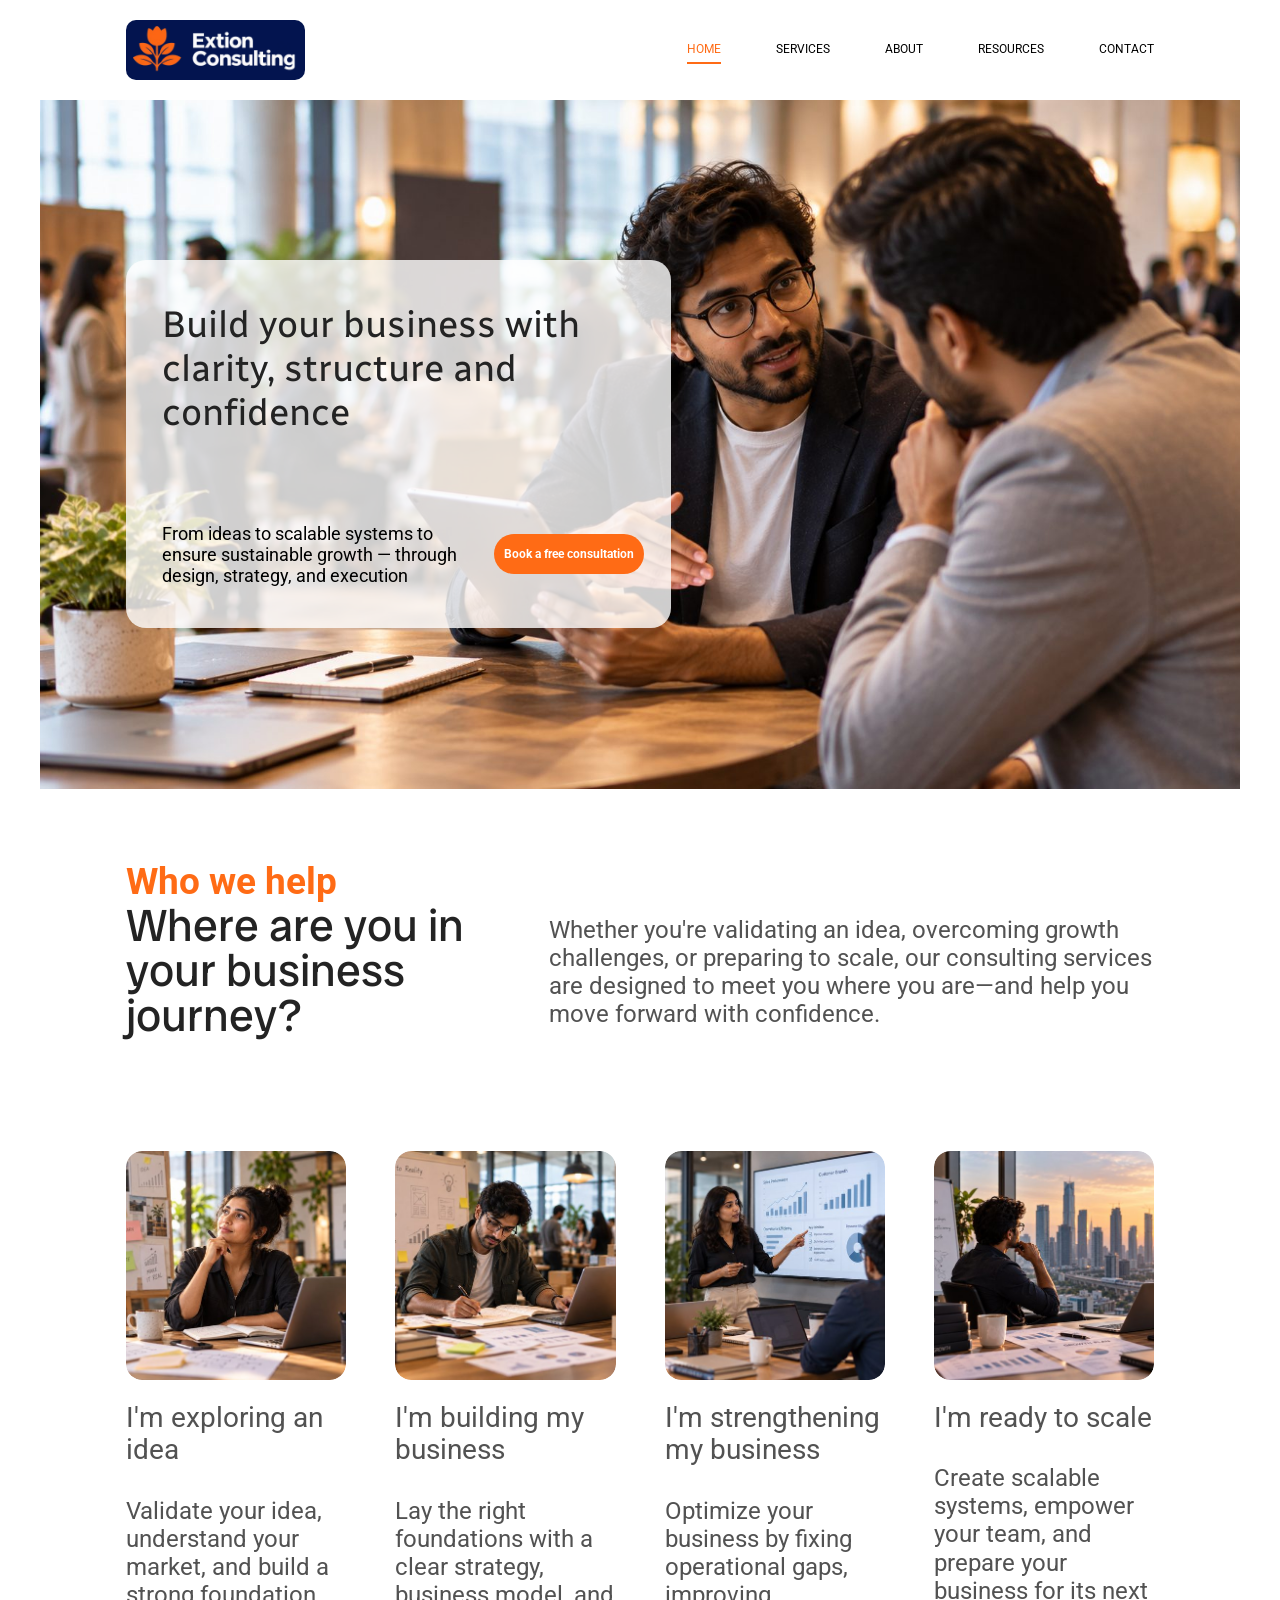
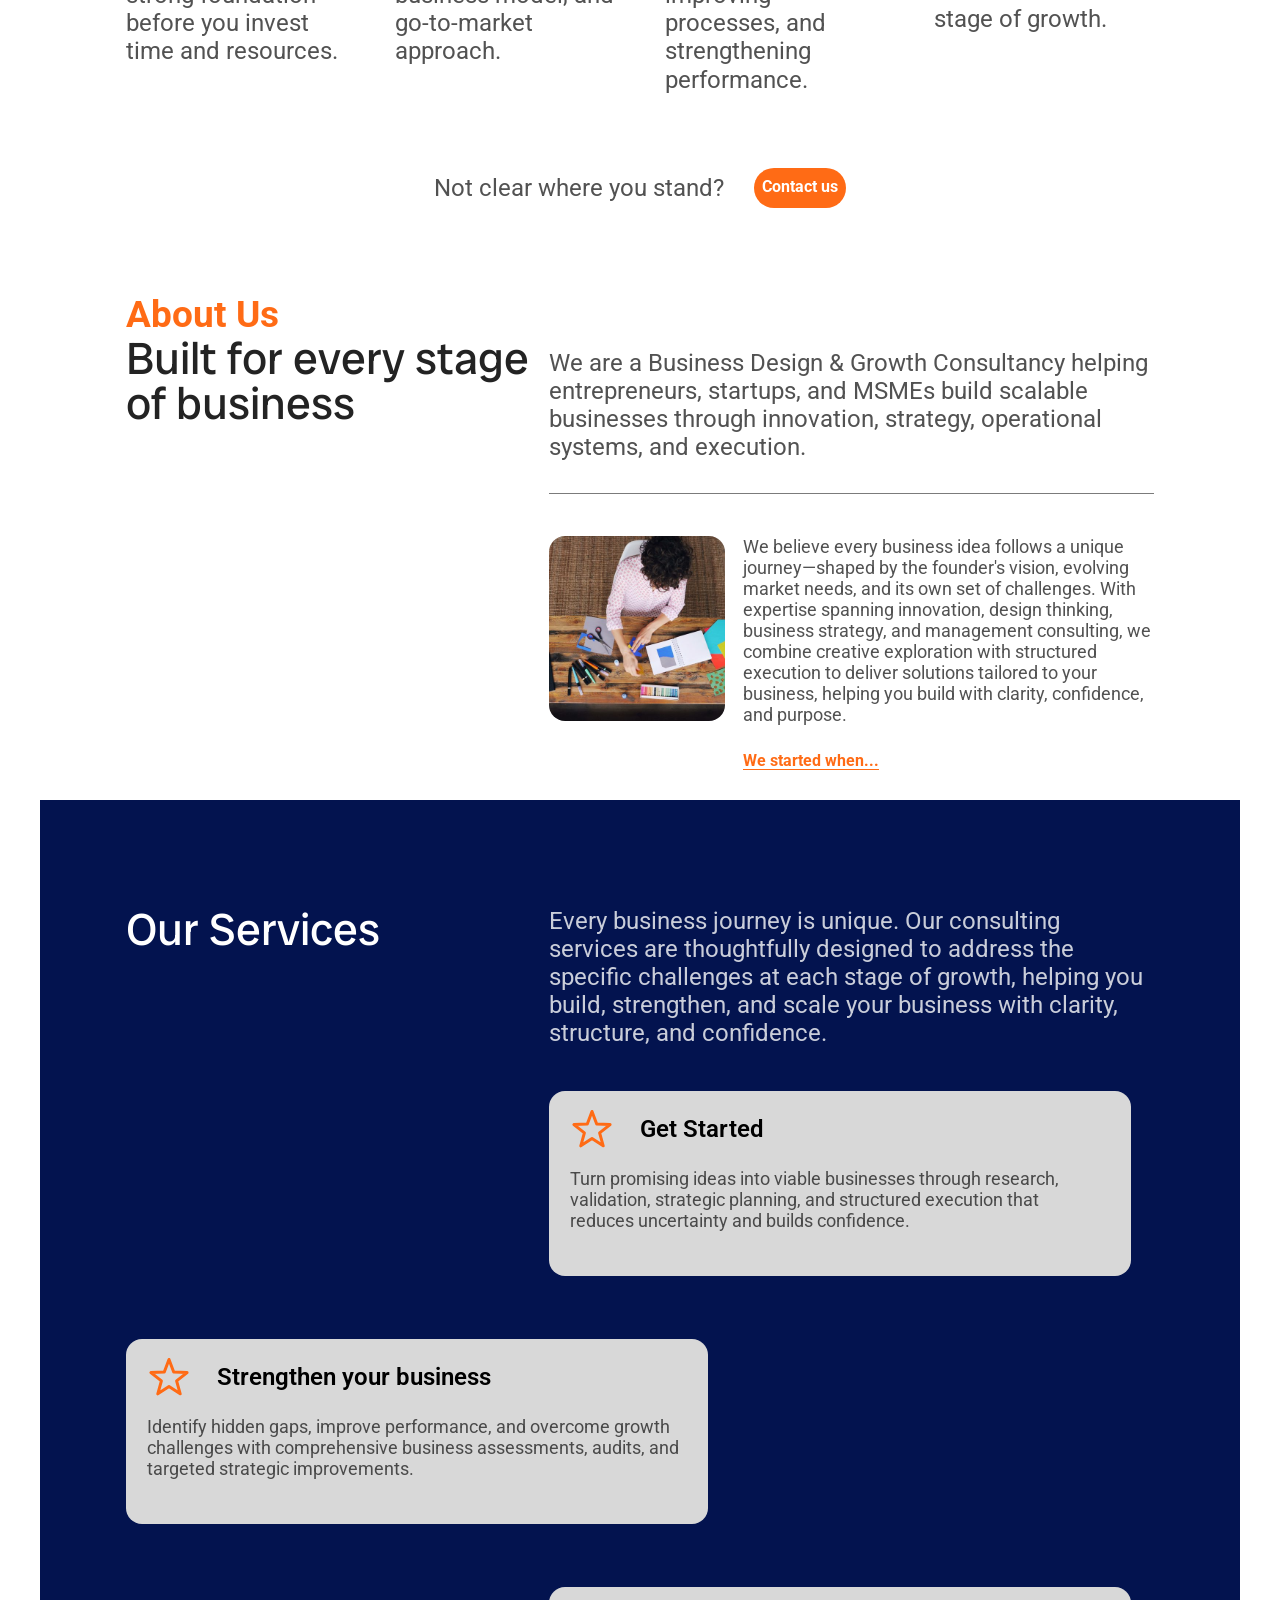
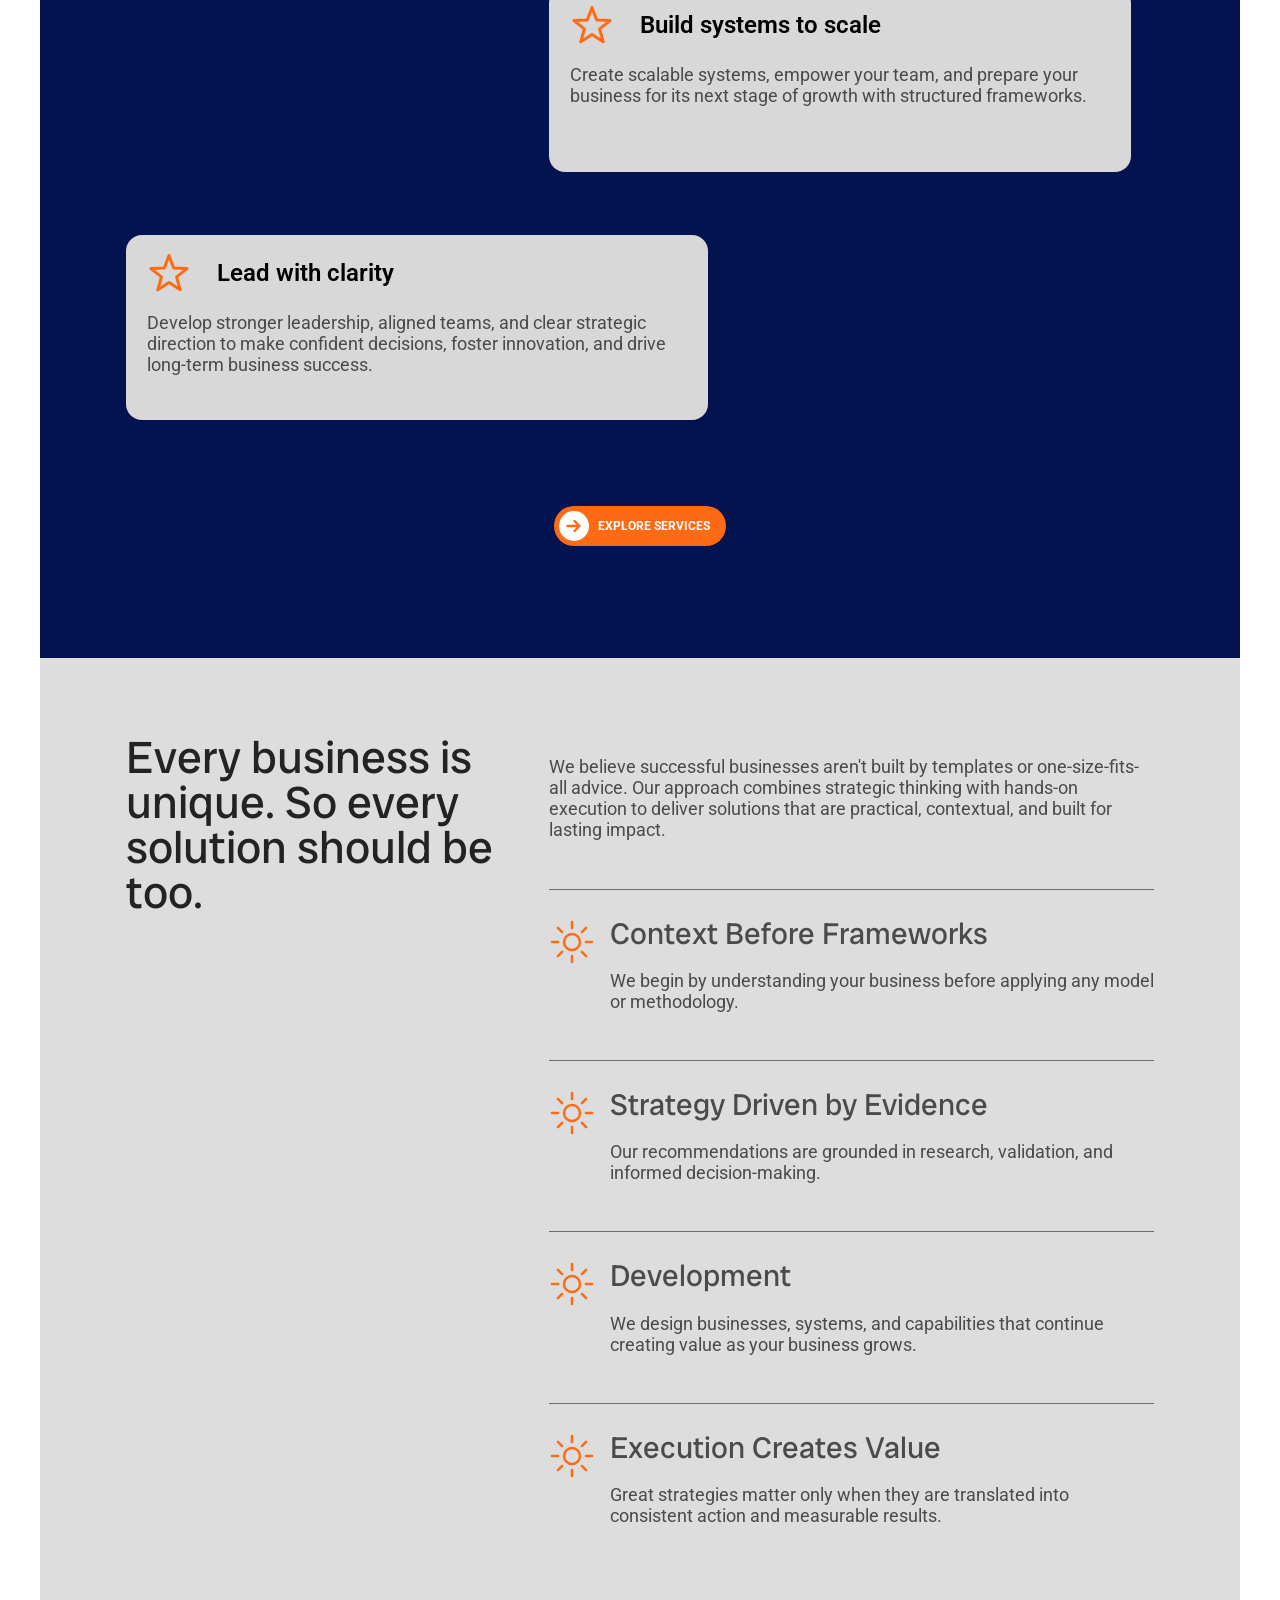
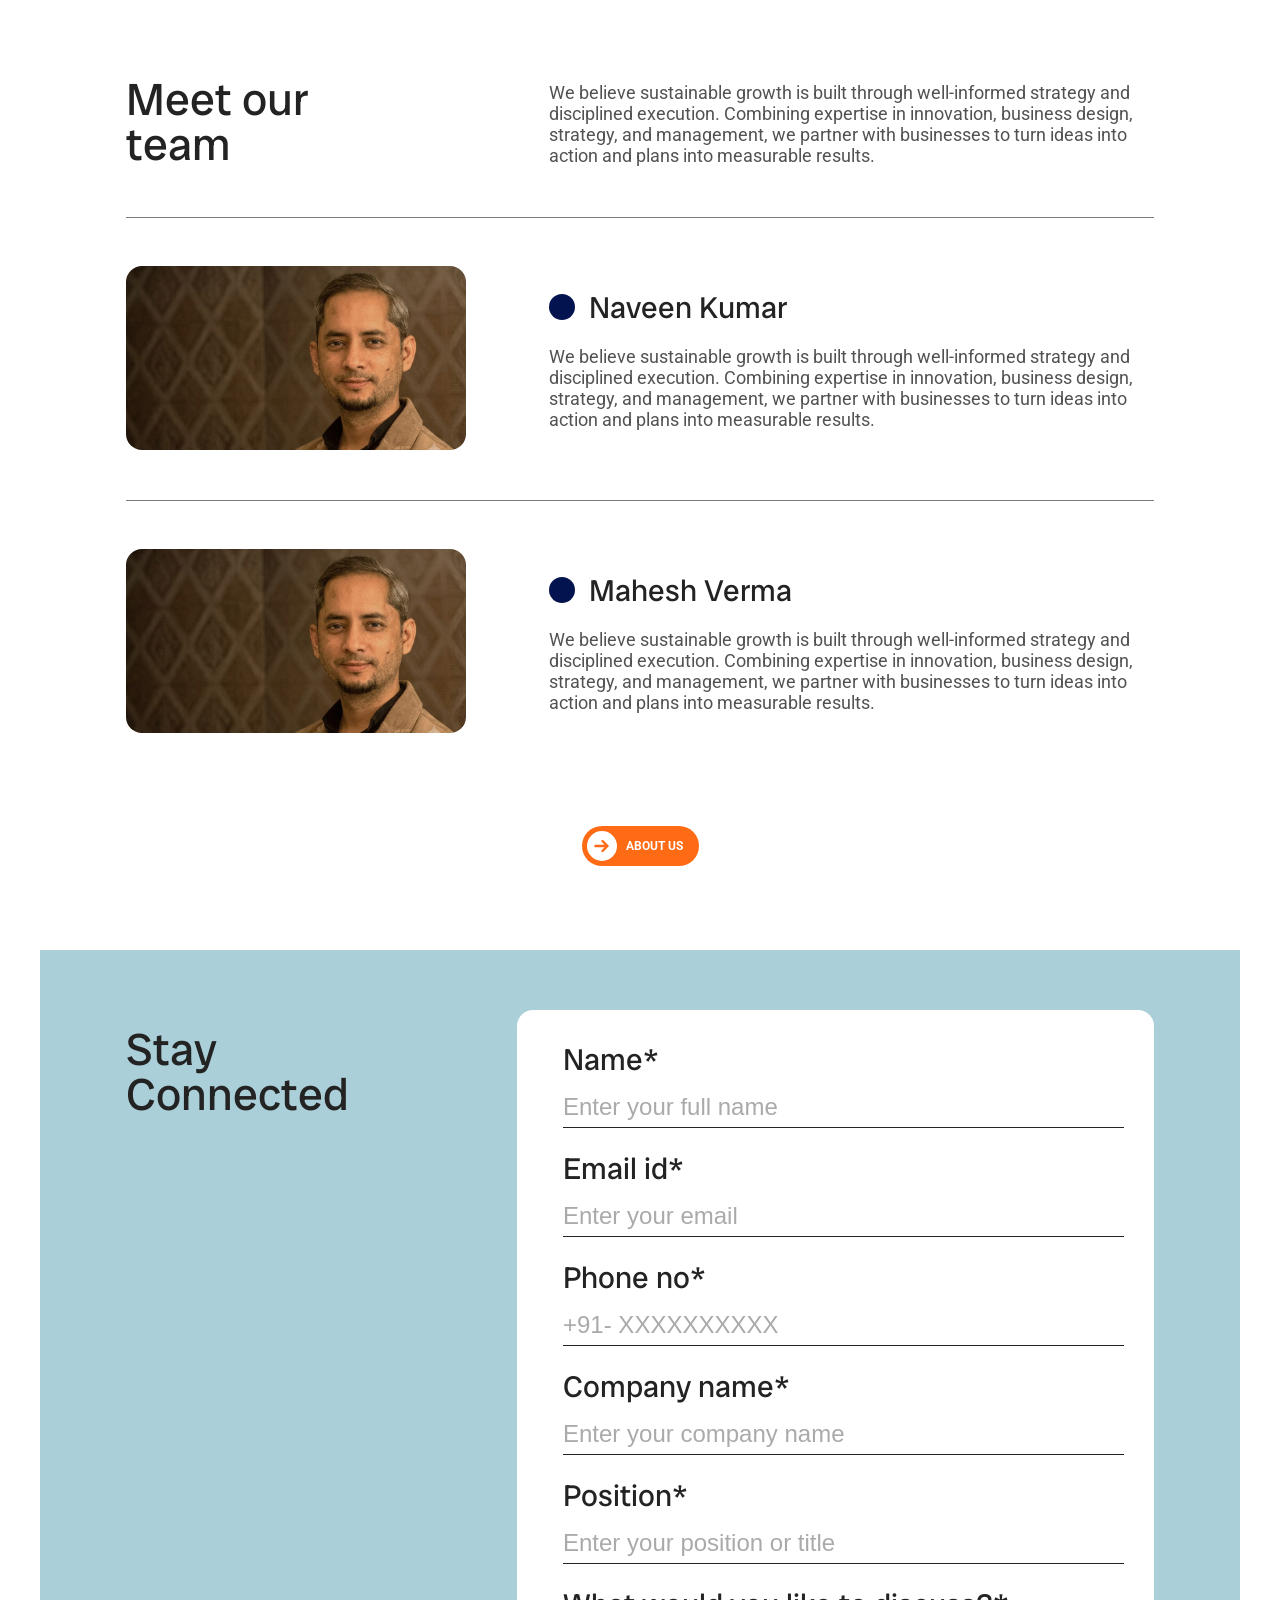
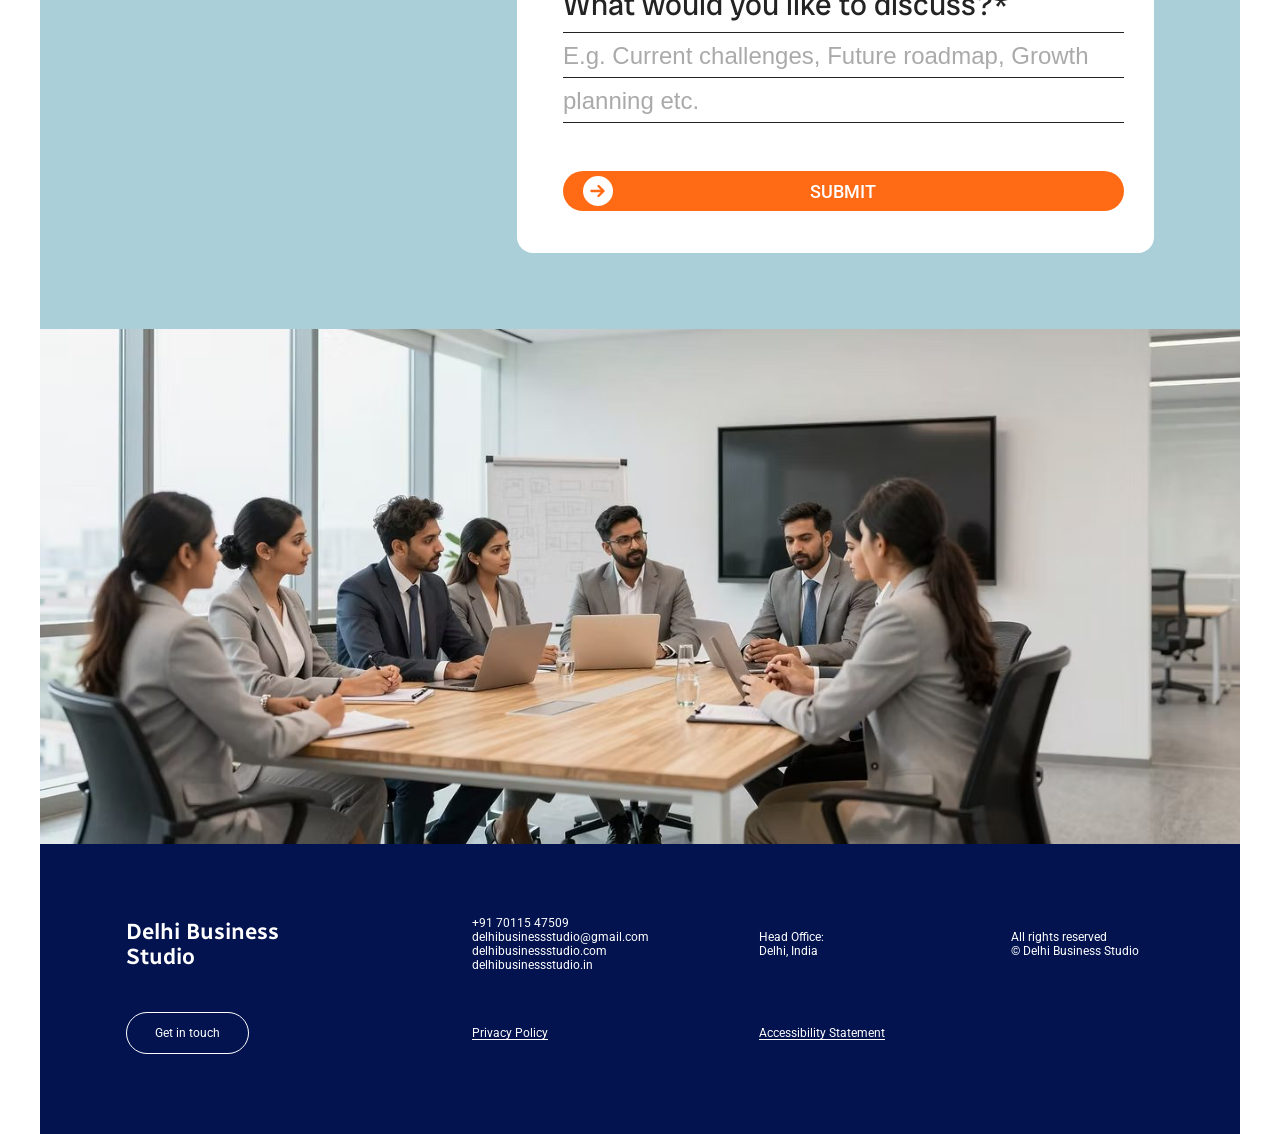
==== commit 5746be7d: "Show Delhi Business Studio details in the footer Replace the Extion Consulting logo, contact details" ====
--- a/index.html
+++ b/index.html
@@ -263,19 +263,19 @@
   <footer class="site-footer">
     <div class="footer-grid">
       <div class="footer-col">
-        <a href="index.html" class="logo"><img src="assets/img/logo.png" alt="Extion Consulting — home" width="179" height="61" loading="lazy"></a>
+        <p class="footer-brand">Delhi Business<br>Studio</p>
         <a href="contact.html#stay-connected" class="btn-outline" data-popup="Get in touch">Get in touch</a>
       </div>
       <div class="footer-col">
-        <p class="footer-text">+91-98 XXXX XXXX<br><a href="mailto:info@extionconsulting.com">info@extionconsulting.com</a></p>
+        <p class="footer-text"><a href="tel:+917011547509">+91 70115 47509</a><br><a href="mailto:delhibusinessstudio@gmail.com">delhibusinessstudio@gmail.com</a><br><a href="https://delhibusinessstudio.com" target="_blank" rel="noopener">delhibusinessstudio.com</a><br><a href="https://delhibusinessstudio.in" target="_blank" rel="noopener">delhibusinessstudio.in</a></p>
         <a href="#" class="footer-link">Privacy Policy</a>
       </div>
       <div class="footer-col">
-        <address class="footer-text">Head Office:<br>ABC, Sonipat,<br>Haryana - 131001</address>
+        <address class="footer-text">Head Office:<br>Delhi, India</address>
         <a href="#" class="footer-link">Accessibility Statement</a>
       </div>
       <div class="footer-col">
-        <p class="footer-text">All rights reserved<br>© Extion Consulting</p>
+        <p class="footer-text">All rights reserved<br>© Delhi Business Studio</p>
       </div>
     </div>
   </footer>
--- a/css/styles.css
+++ b/css/styles.css
@@ -730,7 +730,15 @@
 .footer-link:hover,
 .footer-text a:hover { color: var(--orange); }
 
-.site-footer .logo img { width: 179px; border-radius: 0; }
+.footer-text { overflow-wrap: anywhere; }
+
+.footer-brand {
+  font-family: var(--font-rc);
+  font-weight: 600;
+  font-size: 22px;
+  line-height: 1.15;
+  color: #fff;
+}
 
 /* Services page ------------------------------------------------------------ */
 
